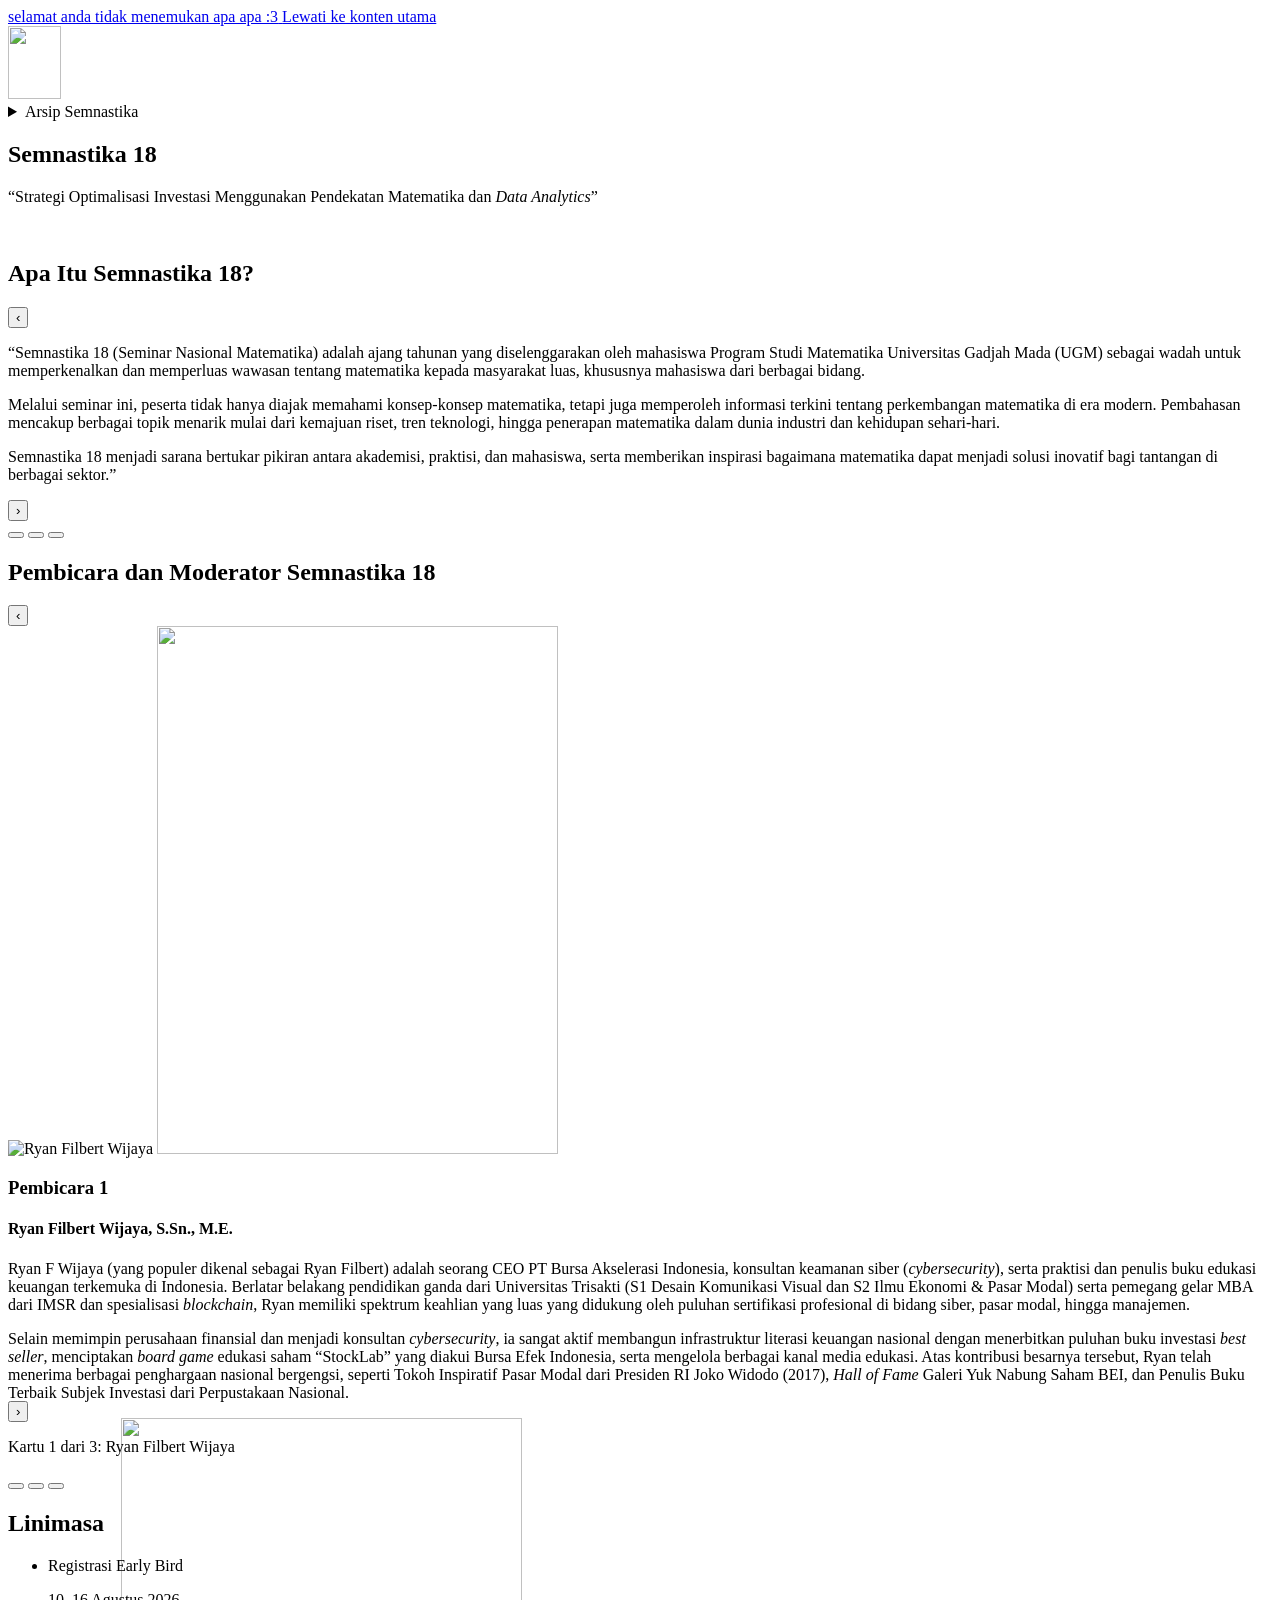
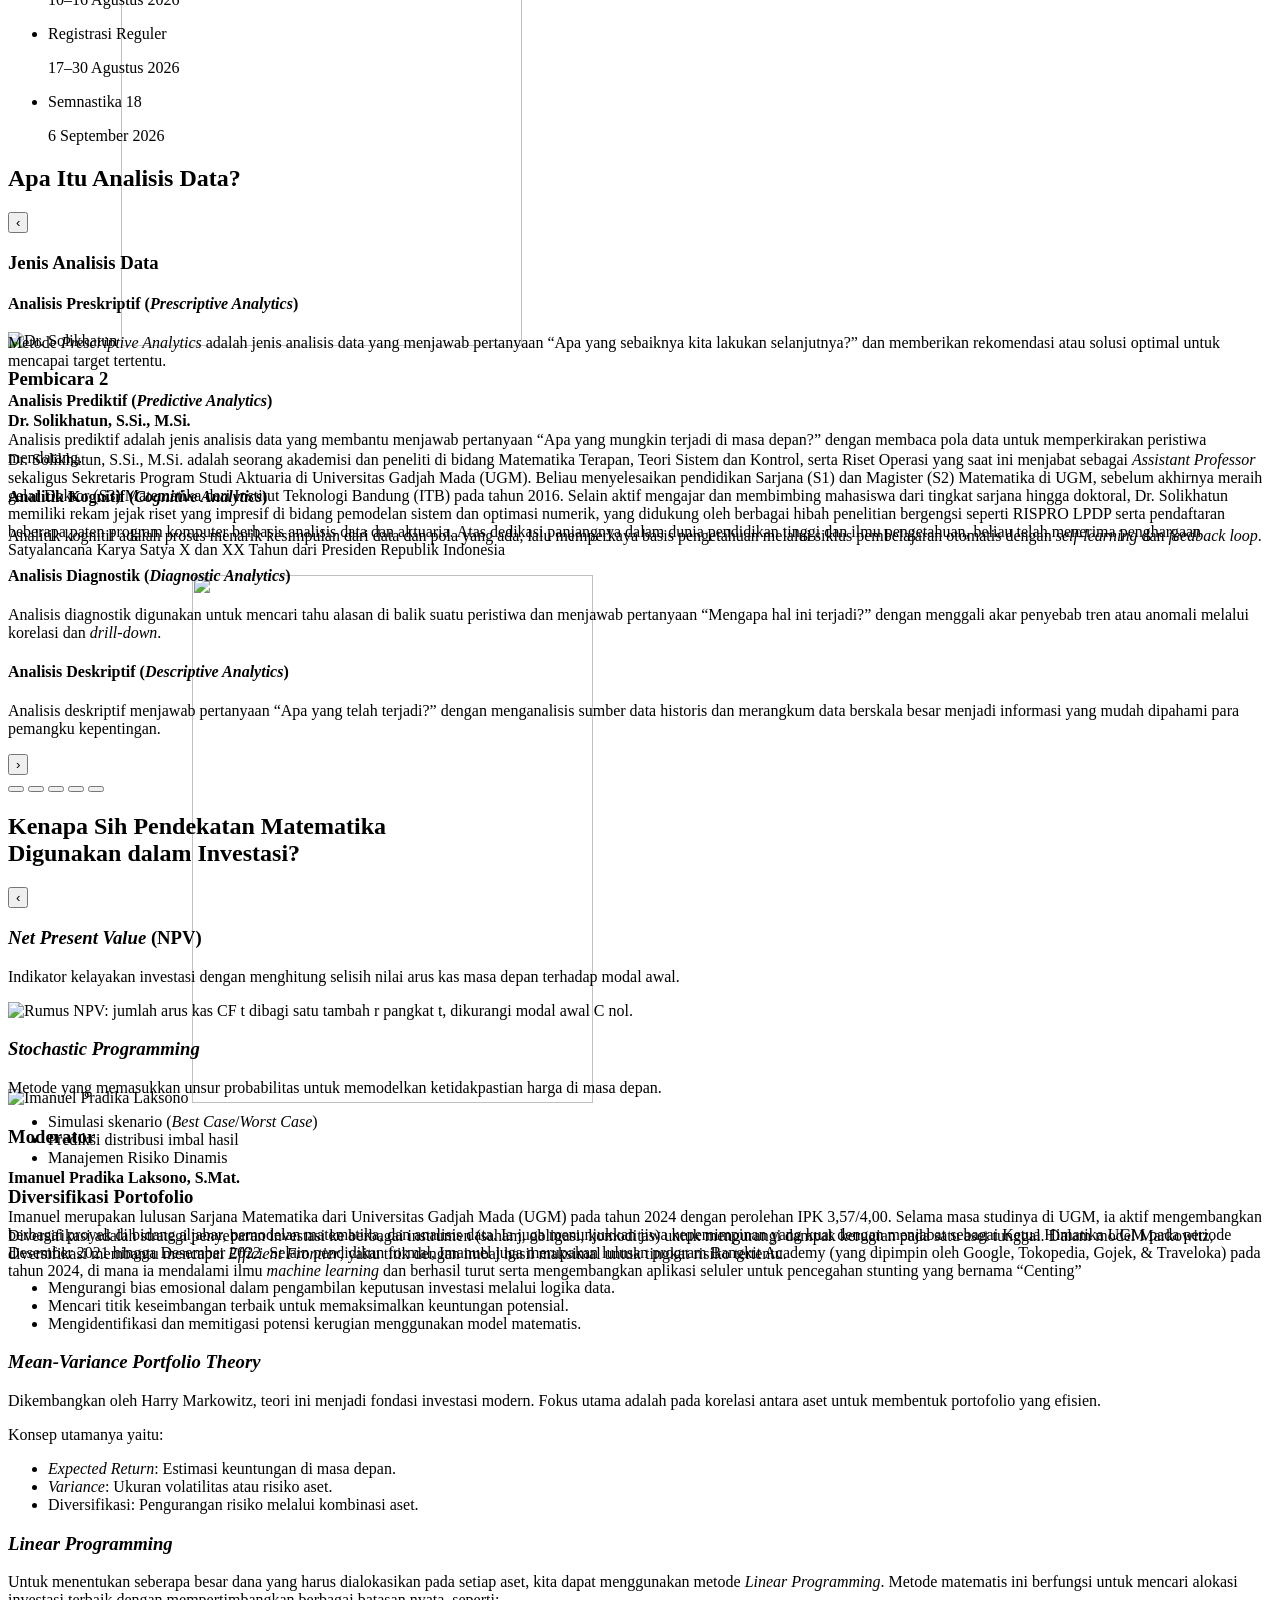
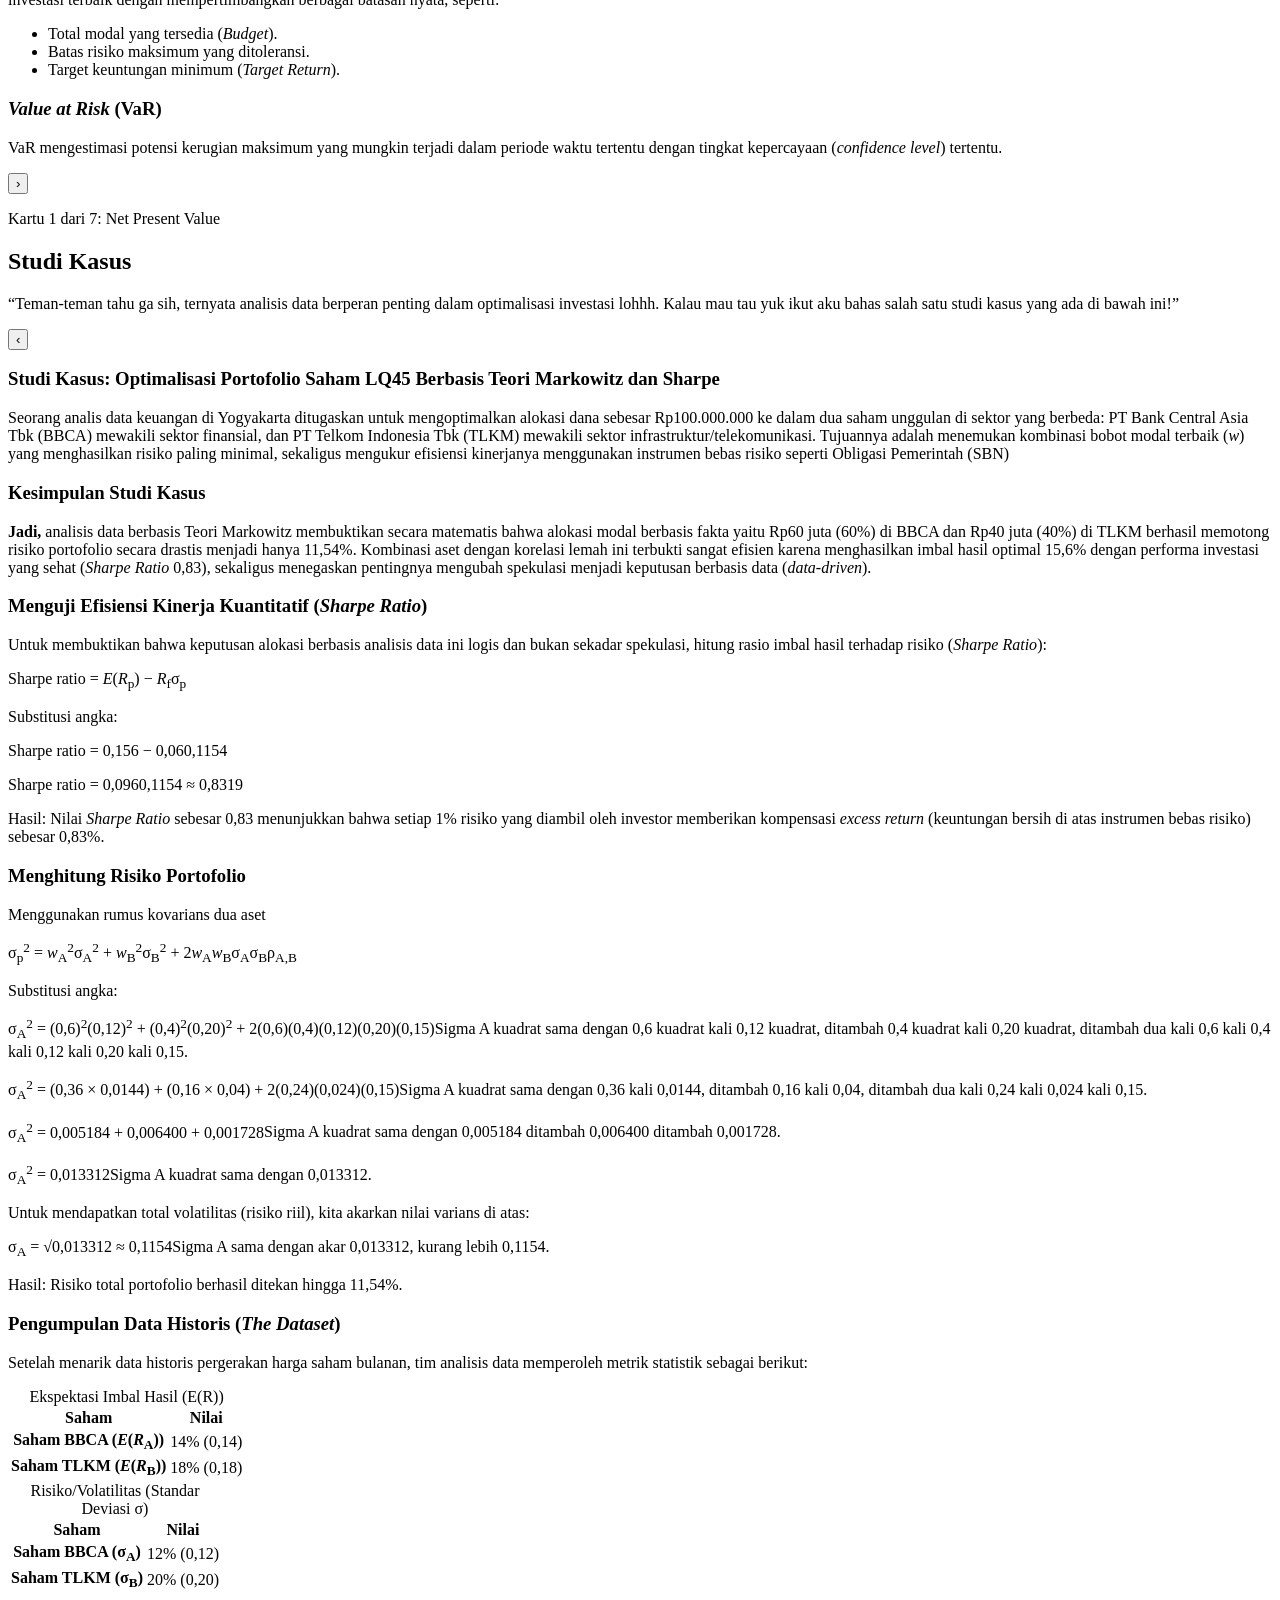
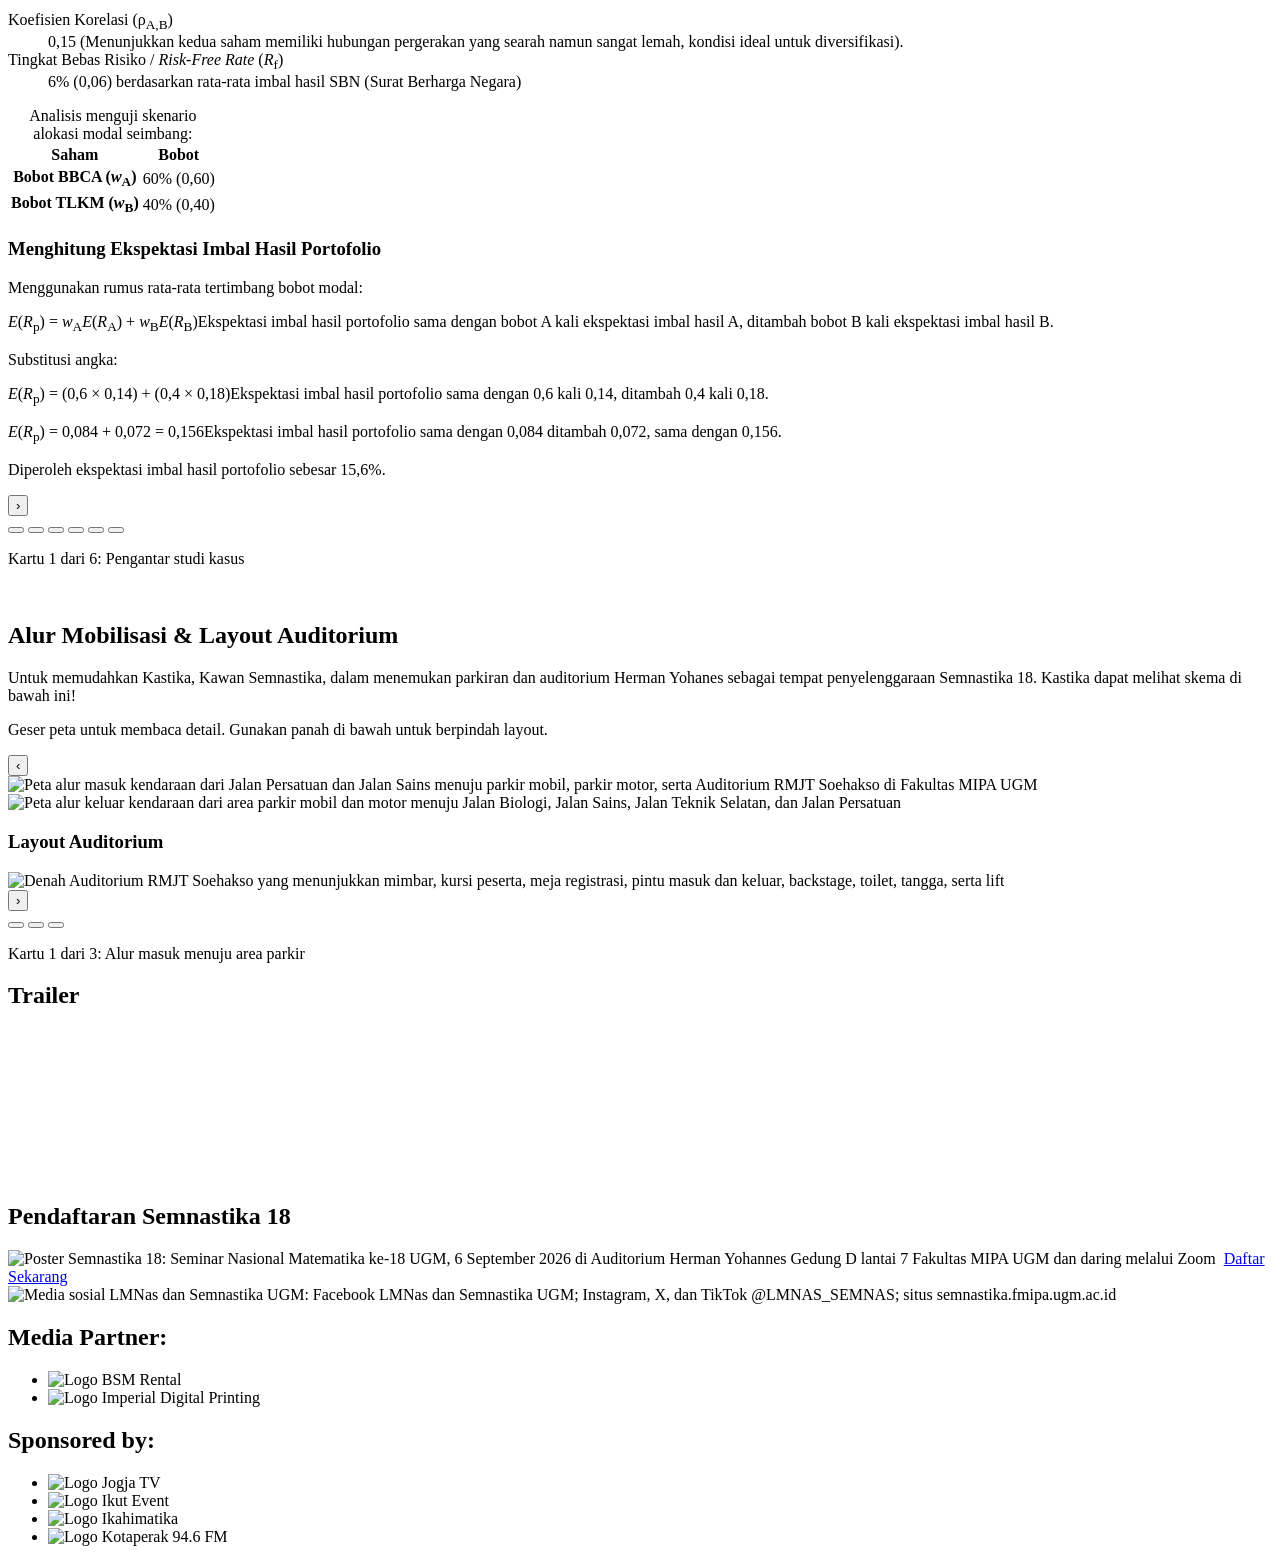
==== deployed/wordpress-embed.html @ 209a7268 "feat: add WordPress deployment bundle Add the scoped WordPress embed artifacts and update the speake" ====
<!doctype html>
<html lang="id">
<head>
  <meta charset="utf-8">
  <meta name="viewport" content="width=device-width, initial-scale=1">
  <meta name="description" content="Semnastika 18 UGM — Seminar Nasional Matematika tentang strategi optimalisasi investasi melalui pendekatan matematika dan analisis data.">
  <title>Semnastika 18 UGM</title>
  <link rel="icon" href="https://cdn.jsdelivr.net/gh/Zikzaklucu/Semnastika-18@main/assets/semnastika-mark.png" type="image/png">
  <link rel="preconnect" href="https://fonts.googleapis.com">
  <link rel="preconnect" href="https://fonts.gstatic.com" crossorigin>
  <link href="https://fonts.googleapis.com/css2?family=Montserrat:ital,wght@0,400;0,500;0,600;0,700;1,400;1,600&display=swap" rel="stylesheet">
</head>
<body>
  <div class="semnastika-embed">
    <a class="skip-link" href="#main-content">
      <span aria-hidden="true">selamat anda tidak menemukan apa apa :3</span>
      <span class="sr-only">Lewati ke konten utama</span>
    </a>

    <header class="site-header">
      <nav class="site-nav" aria-label="Navigasi utama">
        <a class="brand" href="#home" aria-label="Semnastika 18 — kembali ke beranda">
          <img src="https://cdn.jsdelivr.net/gh/Zikzaklucu/Semnastika-18@main/assets/semnastika-mark.png" alt="" width="53" height="73">
        </a>

        <details class="nav-archive">
          <summary>Arsip Semnastika</summary>
          <ul class="archive-dropdown">
            <li><a href="https://semnastika.fmipa.ugm.ac.id/semnastika-17/">Semnastika 17</a></li>
            <li><a href="https://semnastika.fmipa.ugm.ac.id/semnastika-16/">Semnastika 16</a></li>
            <li><a href="https://semnastika.fmipa.ugm.ac.id/semnastika-15/">Semnastika 15</a></li>
            <li><a href="https://semnastika.fmipa.ugm.ac.id/semnastika-14/">Semnastika 14</a></li>
            <li><a href="https://semnastika.fmipa.ugm.ac.id/semnastika-13/">Semnastika 13</a></li>
          </ul>
        </details>
      </nav>
    </header>

    <main id="main-content">
      <section class="hero" id="home" aria-labelledby="hero-title">
        <div class="hero__shade"></div>
        <div class="hero__content">
          <h1 id="hero-title">Semnastika 18</h1>
          <p>“Strategi Optimalisasi Investasi Menggunakan Pendekatan Matematika dan <em>Data Analytics</em>”</p>
        </div>
      </section>

      <section class="section section--about" id="about" aria-labelledby="about-title">
        <div class="section__inner">
          <div class="about-title-band">
            <img class="about-vine" src="https://cdn.jsdelivr.net/gh/Zikzaklucu/Semnastika-18@main/assets/section-vine-rule.svg" alt="" aria-hidden="true">
            <h2 class="display-title" id="about-title">Apa Itu Semnastika 18?</h2>
          </div>
          <div class="about-carousel" data-about-carousel>
            <button class="about-arrow about-arrow--prev" type="button" aria-label="Tentang Semnastika sebelumnya" aria-controls="about-copy" data-about-prev>‹</button>
            <div class="framed-copy framed-copy--wide" id="about-copy">
              <div class="about-copy-stack" aria-live="polite" aria-atomic="true">
                <p class="about-copy is-active" data-about-slide>“Semnastika 18 (Seminar Nasional Matematika) adalah ajang tahunan yang diselenggarakan oleh mahasiswa Program Studi Matematika Universitas Gadjah Mada (UGM) sebagai wadah untuk memperkenalkan dan memperluas wawasan tentang matematika kepada masyarakat luas, khususnya mahasiswa dari berbagai bidang.</p>
                <p class="about-copy" data-about-slide aria-hidden="true">Melalui seminar ini, peserta tidak hanya diajak memahami konsep-konsep matematika, tetapi juga memperoleh informasi terkini tentang perkembangan matematika di era modern. Pembahasan mencakup berbagai topik menarik mulai dari kemajuan riset, tren teknologi, hingga penerapan matematika dalam dunia industri dan kehidupan sehari-hari.</p>
                <p class="about-copy" data-about-slide aria-hidden="true">Semnastika 18 menjadi sarana bertukar pikiran antara akademisi, praktisi, dan mahasiswa, serta memberikan inspirasi bagaimana matematika dapat menjadi solusi inovatif bagi tantangan di berbagai sektor.”</p>
              </div>
            </div>
            <button class="about-arrow about-arrow--next" type="button" aria-label="Tentang Semnastika berikutnya" aria-controls="about-copy" data-about-next>›</button>
          </div>
          <div class="pager about-pager" role="group" aria-label="Pilih kartu Tentang Semnastika">
            <button class="is-active" type="button" aria-label="Ke kartu Tentang Semnastika ke-1" aria-controls="about-copy" aria-current="true" data-about-dot></button>
            <button type="button" aria-label="Ke kartu Tentang Semnastika ke-2" aria-controls="about-copy" data-about-dot></button>
            <button type="button" aria-label="Ke kartu Tentang Semnastika ke-3" aria-controls="about-copy" data-about-dot></button>
          </div>
        </div>
      </section>

      <section class="section section--speaker" id="speaker" aria-labelledby="speaker-title">
        <div class="section__inner">
          <h2 class="sr-only" id="speaker-title">Pembicara dan Moderator Semnastika 18</h2>
          <div class="speaker-carousel" role="region" aria-roledescription="carousel" aria-label="Pembicara dan moderator Semnastika 18" data-carousel data-carousel-single-active>
            <button class="speaker-carousel__button speaker-carousel__button--prev" type="button" aria-label="Lihat pembicara sebelumnya" aria-controls="speaker-track" data-prev>‹</button>
            <div class="speaker-carousel__viewport" tabindex="0" aria-label="Geser kartu pembicara" data-carousel-viewport>
              <div class="speaker-carousel__track" id="speaker-track" data-track>
                <article class="speaker-card" role="group" aria-roledescription="slide" aria-label="1 dari 3: Ryan Filbert Wijaya" data-figma-node="3499:5399">
                  <div class="portrait-frame">
                    <img class="portrait-photo" src="https://cdn.jsdelivr.net/gh/Zikzaklucu/Semnastika-18@main/assets/speaker-ryan.png" alt="Ryan Filbert Wijaya" width="277" height="388" draggable="false">
                    <img class="portrait-frame-art" src="https://cdn.jsdelivr.net/gh/Zikzaklucu/Semnastika-18@main/assets/speaker-frame-overlay.png" alt="" aria-hidden="true" width="401" height="528" draggable="false">
                  </div>
                  <div class="speaker-copy">
                    <h3 class="eyebrow">Pembicara 1</h3>
                    <h4 class="speaker-name">Ryan Filbert Wijaya, S.Sn., M.E.</h4>
                    <p>Ryan F Wijaya (yang populer dikenal sebagai Ryan Filbert) adalah seorang CEO PT Bursa Akselerasi Indonesia, konsultan keamanan siber (<em>cybersecurity</em>), serta praktisi dan penulis buku edukasi keuangan terkemuka di Indonesia. Berlatar belakang pendidikan ganda dari Universitas Trisakti (S1 Desain Komunikasi Visual dan S2 Ilmu Ekonomi &amp; Pasar Modal) serta pemegang gelar MBA dari IMSR dan spesialisasi <em>blockchain</em>, Ryan memiliki spektrum keahlian yang luas yang didukung oleh puluhan sertifikasi profesional di bidang siber, pasar modal, hingga manajemen.</p>
                    <p>Selain memimpin perusahaan finansial dan menjadi konsultan <em>cybersecurity</em>, ia sangat aktif membangun infrastruktur literasi keuangan nasional dengan menerbitkan puluhan buku investasi <em>best seller</em>, menciptakan <em>board game</em> edukasi saham “StockLab” yang diakui Bursa Efek Indonesia, serta mengelola berbagai kanal media edukasi. Atas kontribusi besarnya tersebut, Ryan telah menerima berbagai penghargaan nasional bergengsi, seperti Tokoh Inspiratif Pasar Modal dari Presiden RI Joko Widodo (2017), <em>Hall of Fame</em> Galeri Yuk Nabung Saham BEI, dan Penulis Buku Terbaik Subjek Investasi dari Perpustakaan Nasional.</p>
                  </div>
                </article>

                <article class="speaker-card" role="group" aria-roledescription="slide" aria-label="2 dari 3: Dr. Solikhatun" data-figma-node="3609:34">
                  <div class="portrait-frame">
                    <img class="portrait-photo" src="https://cdn.jsdelivr.net/gh/Zikzaklucu/Semnastika-18@main/assets/speaker-solikhatun-v1.png" alt="Dr. Solikhatun" width="1416" height="1688" draggable="false">
                    <img class="portrait-frame-art" src="https://cdn.jsdelivr.net/gh/Zikzaklucu/Semnastika-18@main/assets/speaker-frame-overlay.png" alt="" aria-hidden="true" width="401" height="528" draggable="false">
                  </div>
                  <div class="speaker-copy">
                    <h3 class="eyebrow">Pembicara 2</h3>
                    <h4 class="speaker-name">Dr. Solikhatun, S.Si., M.Si.</h4>
                    <p>Dr. Solikhatun, S.Si., M.Si. adalah seorang akademisi dan peneliti di bidang Matematika Terapan, Teori Sistem dan Kontrol, serta Riset Operasi yang saat ini menjabat sebagai <em>Assistant Professor</em> sekaligus Sekretaris Program Studi Aktuaria di Universitas Gadjah Mada (UGM). Beliau menyelesaikan pendidikan Sarjana (S1) dan Magister (S2) Matematika di UGM, sebelum akhirnya meraih gelar Doktor (S3) Matematika dari Institut Teknologi Bandung (ITB) pada tahun 2016. Selain aktif mengajar dan membimbing mahasiswa dari tingkat sarjana hingga doktoral, Dr. Solikhatun memiliki rekam jejak riset yang impresif di bidang pemodelan sistem dan optimasi numerik, yang didukung oleh berbagai hibah penelitian bergengsi seperti RISPRO LPDP serta pendaftaran beberapa paten program komputer berbasis analisis data dan aktuaria. Atas dedikasi panjangnya dalam dunia pendidikan tinggi dan ilmu pengetahuan, beliau telah menerima penghargaan Satyalancana Karya Satya X dan XX Tahun dari Presiden Republik Indonesia</p>
                  </div>
                </article>

                <article class="speaker-card" role="group" aria-roledescription="slide" aria-label="3 dari 3: Imanuel Pradika Laksono" data-figma-node="3609:743">
                  <div class="portrait-frame">
                    <img class="portrait-photo" src="https://cdn.jsdelivr.net/gh/Zikzaklucu/Semnastika-18@main/assets/speaker-imanuel-v1.png" alt="Imanuel Pradika Laksono" width="1540" height="1980" draggable="false">
                    <img class="portrait-frame-art" src="https://cdn.jsdelivr.net/gh/Zikzaklucu/Semnastika-18@main/assets/speaker-frame-overlay.png" alt="" aria-hidden="true" width="401" height="528" draggable="false">
                  </div>
                  <div class="speaker-copy">
                    <h3 class="eyebrow">Moderator</h3>
                    <h4 class="speaker-name">Imanuel Pradika Laksono, S.Mat.</h4>
                    <p>Imanuel merupakan lulusan Sarjana Matematika dari Universitas Gadjah Mada (UGM) pada tahun 2024 dengan perolehan IPK 3,57/4,00. Selama masa studinya di UGM, ia aktif mengembangkan berbagai proyek di bidang aljabar, pemodelan matematika, dan analisis data. Ia juga menunjukkan jiwa kepemimpinan yang kuat dengan menjabat sebagai Ketua Himatika UGM pada periode Desember 2021 hingga Desember 2022. Selain pendidikan formal, Imanuel juga merupakan lulusan program Bangkit Academy (yang dipimpin oleh Google, Tokopedia, Gojek, &amp; Traveloka) pada tahun 2024, di mana ia mendalami ilmu <em>machine learning</em> dan berhasil turut serta mengembangkan aplikasi seluler untuk pencegahan stunting yang bernama “Centing”</p>
                  </div>
                </article>
              </div>
            </div>
            <button class="speaker-carousel__button speaker-carousel__button--next" type="button" aria-label="Lihat pembicara berikutnya" aria-controls="speaker-track" data-next>›</button>
            <p class="sr-only" aria-live="polite" aria-atomic="true" data-carousel-status>Kartu 1 dari 3: Ryan Filbert Wijaya</p>
            <div class="speaker-carousel__pager" role="group" aria-label="Pilih pembicara">
              <button class="is-active" type="button" aria-label="Ke kartu pembicara 1: Ryan Filbert Wijaya" aria-controls="speaker-track" aria-current="true" data-carousel-dot></button>
              <button type="button" aria-label="Ke kartu pembicara 2: Dr. Solikhatun" aria-controls="speaker-track" data-carousel-dot></button>
              <button type="button" aria-label="Ke kartu moderator: Imanuel Pradika Laksono" aria-controls="speaker-track" data-carousel-dot></button>
            </div>
          </div>
        </div>
      </section>

      <section class="section linimasa" id="linimasa" aria-labelledby="linimasa-title">
        <h2 class="display-title linimasa-title" id="linimasa-title">Linimasa</h2>
        <ul class="linimasa-track">
          <li class="linimasa-item">
            <div class="linimasa-card">
              <p class="linimasa-label">Registrasi Early Bird</p>
              <p class="linimasa-date">10–16 Agustus 2026</p>
            </div>
            <span class="linimasa-dot" aria-hidden="true"></span>
          </li>
          <li class="linimasa-item">
            <div class="linimasa-card">
              <p class="linimasa-label">Registrasi Reguler</p>
              <p class="linimasa-date">17–30 Agustus 2026</p>
            </div>
            <span class="linimasa-dot" aria-hidden="true"></span>
          </li>
          <li class="linimasa-item">
            <div class="linimasa-card">
              <p class="linimasa-label">Semnastika 18</p>
              <p class="linimasa-date">6 September 2026</p>
            </div>
            <span class="linimasa-dot" aria-hidden="true"></span>
          </li>
        </ul>
      </section>

      <section class="section section--analysis" id="analysis" aria-labelledby="analysis-title">
        <div class="section__inner">
          <h2 class="display-title" id="analysis-title">Apa Itu Analisis Data?</h2>
          <div class="analysis-carousel" data-analisis-carousel>
            <button class="analysis-arrow analysis-arrow--prev" type="button" aria-label="Jenis analisis data sebelumnya" aria-controls="analysis-copy" data-analisis-prev>‹</button>
            <div class="analysis-state-frame">
              <h3 class="analysis-kind-title">Jenis Analisis Data</h3>
              <article class="framed-copy analysis-card" id="analysis-copy">
                <div class="analysis-copy-stack" aria-live="polite" aria-atomic="true">
                  <article class="analysis-copy is-active" style="--analysis-offset: 17px" data-analisis-slide data-figma-node="3499:5402">
                    <h4>Analisis Preskriptif (<em>Prescriptive Analytics</em>)</h4>
                    <p>Metode <em>Prescriptive Analytics</em> adalah jenis analisis data yang menjawab pertanyaan “Apa yang sebaiknya kita lakukan selanjutnya?” dan memberikan rekomendasi atau solusi optimal untuk mencapai target tertentu.</p>
                  </article>
                  <article class="analysis-copy" style="--analysis-offset: 24px" data-analisis-slide data-figma-node="3499:5403" aria-hidden="true">
                    <h4>Analisis Prediktif (<em>Predictive Analytics</em>)</h4>
                    <p>Analisis prediktif adalah jenis analisis data yang membantu menjawab pertanyaan “Apa yang mungkin terjadi di masa depan?” dengan membaca pola data untuk memperkirakan peristiwa mendatang.</p>
                  </article>
                  <article class="analysis-copy" style="--analysis-offset: 20px" data-analisis-slide data-figma-node="3499:5404" aria-hidden="true">
                    <h4>Analitik Kognitif (<em>Cognitive Analytics</em>)</h4>
                    <p>Analitik kognitif adalah proses menarik kesimpulan dari data dan pola yang ada, lalu memperkaya basis pengetahuan melalui siklus pembelajaran otomatis dengan <em>self-learning</em> dan <em>feedback loop</em>.</p>
                  </article>
                  <article class="analysis-copy" style="--analysis-offset: 20px" data-analisis-slide data-figma-node="3499:5405" aria-hidden="true">
                    <h4>Analisis Diagnostik (<em>Diagnostic Analytics</em>)</h4>
                    <p>Analisis diagnostik digunakan untuk mencari tahu alasan di balik suatu peristiwa dan menjawab pertanyaan “Mengapa hal ini terjadi?” dengan menggali akar penyebab tren atau anomali melalui korelasi dan <em>drill-down</em>.</p>
                  </article>
                  <article class="analysis-copy" style="--analysis-offset: 20px" data-analisis-slide data-figma-node="3499:5406" aria-hidden="true">
                    <h4>Analisis Deskriptif (<em>Descriptive Analytics</em>)</h4>
                    <p>Analisis deskriptif menjawab pertanyaan “Apa yang telah terjadi?” dengan menganalisis sumber data historis dan merangkum data berskala besar menjadi informasi yang mudah dipahami para pemangku kepentingan.</p>
                  </article>
                </div>
              </article>
            </div>
            <button class="analysis-arrow analysis-arrow--next" type="button" aria-label="Jenis analisis data berikutnya" aria-controls="analysis-copy" data-analisis-next>›</button>
          </div>
          <div class="pager analysis-pager" role="group" aria-label="Pilih kartu Analisis Data">
            <button class="is-active" type="button" aria-label="Ke kartu Analisis Data ke-1" aria-controls="analysis-copy" aria-current="true" data-analisis-dot></button>
            <button type="button" aria-label="Ke kartu Analisis Data ke-2" aria-controls="analysis-copy" data-analisis-dot></button>
            <button type="button" aria-label="Ke kartu Analisis Data ke-3" aria-controls="analysis-copy" data-analisis-dot></button>
            <button type="button" aria-label="Ke kartu Analisis Data ke-4" aria-controls="analysis-copy" data-analisis-dot></button>
            <button type="button" aria-label="Ke kartu Analisis Data ke-5" aria-controls="analysis-copy" data-analisis-dot></button>
          </div>
        </div>
      </section>

      <section class="section section--approach" id="approach" aria-labelledby="approach-title">
        <div class="section__inner approach-inner">
          <h2 class="display-title display-title--two-line" id="approach-title">Kenapa Sih Pendekatan Matematika<br> Digunakan dalam Investasi?</h2>

          <div class="card-track-wrap" role="region" aria-roledescription="carousel" aria-label="Pendekatan matematika dalam investasi" data-carousel>
            <button class="carousel-button carousel-button--prev" type="button" aria-label="Lihat konsep sebelumnya" aria-controls="approach-track" data-prev>‹</button>
            <div class="card-viewport" tabindex="0" aria-label="Geser kartu pendekatan matematika" data-carousel-viewport>
              <div class="card-track" id="approach-track" data-track>
              <article class="concept-card concept-card--formula" style="--concept-inset-x: 35px; --concept-inset-y: 22px; --concept-line-height: 1.27" role="group" aria-roledescription="slide" aria-label="1 dari 7: Net Present Value" tabindex="0" data-figma-node="3398:21395">
                <h3><em>Net Present Value</em> (NPV)</h3>
                <p>Indikator kelayakan investasi dengan menghitung selisih nilai arus kas masa depan terhadap modal awal.</p>
                <img class="concept-formula" src="https://cdn.jsdelivr.net/gh/Zikzaklucu/Semnastika-18@main/assets/npv-formula.png" alt="Rumus NPV: jumlah arus kas CF t dibagi satu tambah r pangkat t, dikurangi modal awal C nol." width="955" height="352" draggable="false">
              </article>
              <article class="concept-card" style="--concept-inset-x: 35px; --concept-inset-y: 22px; --concept-line-height: 1.27" role="group" aria-roledescription="slide" aria-label="2 dari 7: Stochastic Programming" tabindex="0" data-figma-node="3398:21396">
                <h3><em>Stochastic Programming</em></h3>
                <p>Metode yang memasukkan unsur probabilitas untuk memodelkan ketidakpastian harga di masa depan.</p>
                <ul>
                  <li>Simulasi skenario (<em>Best Case</em>/<em>Worst Case</em>)</li>
                  <li>Prediksi distribusi imbal hasil</li>
                  <li>Manajemen Risiko Dinamis</li>
                </ul>
              </article>
              <article class="concept-card" style="--concept-inset-x: 35px; --concept-inset-y: 38px; --concept-line-height: 1.27" role="group" aria-roledescription="slide" aria-label="3 dari 7: Diversifikasi Portofolio" tabindex="0" data-figma-node="3398:21405">
                <h3>Diversifikasi Portofolio</h3>
                <p>Diversifikasi adalah strategi penyebaran investasi ke berbagai instrumen (saham, obligasi, komoditas) untuk mengurangi dampak kerugian pada satu aset tunggal. Dalam model Markowitz, diversifikasi membantu mencapai <em>Efficient Frontier</em>, yaitu titik dengan imbal hasil maksimal untuk tingkat risiko tertentu.</p>
              </article>
              <article class="concept-card concept-card--list-only" style="--concept-inset-x: 46px; --concept-inset-y: 52px; --concept-line-height: normal" role="group" aria-roledescription="slide" aria-label="4 dari 7: Manfaat Pendekatan Matematika" tabindex="0" data-figma-node="3398:21400">
                <ul>
                  <li>Mengurangi bias emosional dalam pengambilan keputusan investasi melalui logika data.</li>
                  <li>Mencari titik keseimbangan terbaik untuk memaksimalkan keuntungan potensial.</li>
                  <li>Mengidentifikasi dan memitigasi potensi kerugian menggunakan model matematis.</li>
                </ul>
              </article>
              <article class="concept-card" style="--concept-inset-x: 34px; --concept-inset-y: 34px; --concept-line-height: normal" role="group" aria-roledescription="slide" aria-label="5 dari 7: Mean-Variance Portfolio Theory" tabindex="0" data-figma-node="3398:21401">
                <h3><em>Mean-Variance Portfolio Theory</em></h3>
                <p>Dikembangkan oleh Harry Markowitz, teori ini menjadi fondasi investasi modern. Fokus utama adalah pada korelasi antara aset untuk membentuk portofolio yang efisien.</p>
                <p>Konsep utamanya yaitu:</p>
                <ul>
                  <li><em>Expected Return</em>: Estimasi keuntungan di masa depan.</li>
                  <li><em>Variance</em>: Ukuran volatilitas atau risiko aset.</li>
                  <li>Diversifikasi: Pengurangan risiko melalui kombinasi aset.</li>
                </ul>
              </article>
              <article class="concept-card" style="--concept-inset-x: 35px; --concept-inset-y: 38px; --concept-line-height: 1.27" role="group" aria-roledescription="slide" aria-label="6 dari 7: Linear Programming" tabindex="0" data-figma-node="3398:21397">
                <h3><em>Linear Programming</em></h3>
                <p>Untuk menentukan seberapa besar dana yang harus dialokasikan pada setiap aset, kita dapat menggunakan metode <em>Linear Programming</em>. Metode matematis ini berfungsi untuk mencari alokasi investasi terbaik dengan mempertimbangkan berbagai batasan nyata, seperti:</p>
                <ul>
                  <li>Total modal yang tersedia (<em>Budget</em>).</li>
                  <li>Batas risiko maksimum yang ditoleransi.</li>
                  <li>Target keuntungan minimum (<em>Target Return</em>).</li>
                </ul>
              </article>
              <article class="concept-card" style="--concept-inset-x: 34px; --concept-inset-y: 40px; --concept-line-height: 1.27" role="group" aria-roledescription="slide" aria-label="7 dari 7: Value at Risk" tabindex="0" data-figma-node="3398:21409">
                <h3><em>Value at Risk</em> (VaR)</h3>
                <p>VaR mengestimasi potensi kerugian maksimum yang mungkin terjadi dalam periode waktu tertentu dengan tingkat kepercayaan (<em>confidence level</em>) tertentu.</p>
              </article>
              </div>
            </div>
            <button class="carousel-button carousel-button--next" type="button" aria-label="Lihat konsep berikutnya" aria-controls="approach-track" data-next>›</button>
            <p class="sr-only" aria-live="polite" aria-atomic="true" data-carousel-status>Kartu 1 dari 7: Net Present Value (NPV)</p>
          </div>
        </div>
      </section>

      <section class="section section--case" id="case-study" aria-labelledby="case-title">
        <div class="section__inner">
          <h2 class="display-title display-title--massive" id="case-title">Studi Kasus</h2>
          <p class="section-lead">“Teman-teman tahu ga sih, ternyata analisis data berperan penting dalam optimalisasi investasi lohhh. Kalau mau tau yuk ikut aku bahas salah satu studi kasus yang ada di bawah ini!”</p>

          <div class="case-carousel" role="region" aria-roledescription="carousel" aria-label="Studi kasus optimalisasi portofolio" data-carousel data-carousel-mode="focus-stack" data-carousel-loop>
            <div class="case-carousel__stage">
              <button class="case-carousel__button case-carousel__button--prev" type="button" aria-label="Lihat studi kasus sebelumnya" aria-controls="case-carousel-track" data-prev>‹</button>
              <div class="case-carousel__viewport" data-carousel-viewport>
                <div class="case-carousel__track" id="case-carousel-track" data-track>
                  <article class="case-card case-card--intro" role="group" aria-roledescription="slide" aria-label="1 dari 6: Pengantar studi kasus" data-figma-node="3410:755" aria-labelledby="case-intro-title">
                <h3 id="case-intro-title"><strong>Studi Kasus:</strong> Optimalisasi Portofolio Saham LQ45 Berbasis Teori Markowitz dan Sharpe</h3>
                <p>Seorang analis data keuangan di Yogyakarta ditugaskan untuk mengoptimalkan alokasi dana sebesar Rp100.000.000 ke dalam dua saham unggulan di sektor yang berbeda: PT Bank Central Asia Tbk (BBCA) mewakili sektor finansial, dan PT Telkom Indonesia Tbk (TLKM) mewakili sektor infrastruktur/telekomunikasi. Tujuannya adalah menemukan kombinasi bobot modal terbaik (<var>w</var>) yang menghasilkan risiko paling minimal, sekaligus mengukur efisiensi kinerjanya menggunakan instrumen bebas risiko seperti Obligasi Pemerintah (SBN)</p>
              </article>

                  <article class="case-card case-card--conclusion" role="group" aria-roledescription="slide" aria-label="2 dari 6: Kesimpulan studi kasus" data-figma-node="3431:1141" aria-labelledby="case-conclusion-title">
                <h3 class="sr-only" id="case-conclusion-title">Kesimpulan Studi Kasus</h3>
                <p><strong>Jadi,</strong> analisis data berbasis Teori Markowitz membuktikan secara matematis bahwa alokasi modal berbasis fakta yaitu Rp60 juta (60%) di BBCA dan Rp40 juta (40%) di TLKM berhasil memotong risiko portofolio secara drastis menjadi hanya 11,54%. Kombinasi aset dengan korelasi lemah ini terbukti sangat efisien karena menghasilkan imbal hasil optimal 15,6% dengan performa investasi yang sehat (<em>Sharpe Ratio</em> 0,83), sekaligus menegaskan pentingnya mengubah spekulasi menjadi keputusan berbasis data (<em>data-driven</em>).</p>
              </article>

                  <article class="case-card case-card--calculation" role="group" aria-roledescription="slide" aria-label="3 dari 6: Perhitungan Sharpe Ratio" data-figma-node="3424:595" aria-labelledby="case-sharpe-title">
                <h3 id="case-sharpe-title">Menguji Efisiensi Kinerja Kuantitatif (<em>Sharpe Ratio</em>)</h3>
                <p>Untuk membuktikan bahwa keputusan alokasi berbasis analisis data ini logis dan bukan sekadar spekulasi, hitung rasio imbal hasil terhadap risiko (<em>Sharpe Ratio</em>):</p>
                <div class="case-equation-scroll" tabindex="0" role="region" aria-label="Rumus Sharpe Ratio">
                  <p class="case-equation" aria-label="Sharpe ratio sama dengan ekspektasi imbal hasil portofolio dikurangi tingkat bebas risiko, dibagi volatilitas portofolio">
                    <span aria-hidden="true">Sharpe ratio = <span class="case-fraction"><span><var>E</var>(<var>R</var><sub>p</sub>) − <var>R</var><sub>f</sub></span><span>σ<sub>p</sub></span></span></span>
                  </p>
                </div>
                <p>Substitusi angka:</p>
                <div class="case-equation-scroll" tabindex="0" role="region" aria-label="Substitusi dan hasil Sharpe Ratio">
                  <p class="case-equation" aria-label="Sharpe ratio sama dengan 0,156 dikurangi 0,06, dibagi 0,1154">
                    <span aria-hidden="true">Sharpe ratio = <span class="case-fraction"><span>0,156 − 0,06</span><span>0,1154</span></span></span>
                  </p>
                  <p class="case-equation" aria-label="Sharpe ratio sama dengan 0,096 dibagi 0,1154, kurang lebih 0,8319">
                    <span aria-hidden="true">Sharpe ratio = <span class="case-fraction"><span>0,096</span><span>0,1154</span></span> ≈ 0,8319</span>
                  </p>
                </div>
                <p>Hasil: Nilai <em>Sharpe Ratio</em> sebesar 0,83 menunjukkan bahwa setiap 1% risiko yang diambil oleh investor memberikan kompensasi <em>excess return</em> (keuntungan bersih di atas instrumen bebas risiko) sebesar 0,83%.</p>
              </article>

                  <article class="case-card case-card--calculation case-card--risk" role="group" aria-roledescription="slide" aria-label="4 dari 6: Perhitungan risiko portofolio" data-figma-node="3424:34" aria-labelledby="case-risk-title">
                <h3 id="case-risk-title">Menghitung Risiko Portofolio</h3>
                <p>Menggunakan rumus kovarians dua aset</p>
                <div class="case-equation-scroll" tabindex="0" role="region" aria-label="Rumus varians portofolio dua aset">
                  <p class="case-equation case-equation--wide" aria-label="Sigma p kuadrat sama dengan w A kuadrat sigma A kuadrat ditambah w B kuadrat sigma B kuadrat ditambah dua w A w B sigma A sigma B rho A koma B">
                    <span aria-hidden="true">σ<sub>p</sub><sup>2</sup> = <var>w</var><sub>A</sub><sup>2</sup>σ<sub>A</sub><sup>2</sup> + <var>w</var><sub>B</sub><sup>2</sup>σ<sub>B</sub><sup>2</sup> + 2<var>w</var><sub>A</sub><var>w</var><sub>B</sub>σ<sub>A</sub>σ<sub>B</sub>ρ<sub>A,B</sub></span>
                  </p>
                </div>
                <p>Substitusi angka:</p>
                <div class="case-equation-scroll" tabindex="0" role="region" aria-label="Substitusi perhitungan varians portofolio">
                  <p class="case-equation case-equation--wide"><span aria-hidden="true">σ<sub>A</sub><sup>2</sup> = (0,6)<sup>2</sup>(0,12)<sup>2</sup> + (0,4)<sup>2</sup>(0,20)<sup>2</sup> + 2(0,6)(0,4)(0,12)(0,20)(0,15)</span><span class="sr-only">Sigma A kuadrat sama dengan 0,6 kuadrat kali 0,12 kuadrat, ditambah 0,4 kuadrat kali 0,20 kuadrat, ditambah dua kali 0,6 kali 0,4 kali 0,12 kali 0,20 kali 0,15.</span></p>
                  <p class="case-equation case-equation--wide"><span aria-hidden="true">σ<sub>A</sub><sup>2</sup> = (0,36 × 0,0144) + (0,16 × 0,04) + 2(0,24)(0,024)(0,15)</span><span class="sr-only">Sigma A kuadrat sama dengan 0,36 kali 0,0144, ditambah 0,16 kali 0,04, ditambah dua kali 0,24 kali 0,024 kali 0,15.</span></p>
                  <p class="case-equation"><span aria-hidden="true">σ<sub>A</sub><sup>2</sup> = 0,005184 + 0,006400 + 0,001728</span><span class="sr-only">Sigma A kuadrat sama dengan 0,005184 ditambah 0,006400 ditambah 0,001728.</span></p>
                  <p class="case-equation"><span aria-hidden="true">σ<sub>A</sub><sup>2</sup> = 0,013312</span><span class="sr-only">Sigma A kuadrat sama dengan 0,013312.</span></p>
                </div>
                <p>Untuk mendapatkan total volatilitas (risiko riil), kita akarkan nilai varians di atas:</p>
                <div class="case-equation-scroll" tabindex="0" role="region" aria-label="Hasil volatilitas portofolio">
                  <p class="case-equation"><span aria-hidden="true">σ<sub>A</sub> = √<span class="case-radicand">0,013312</span> ≈ 0,1154</span><span class="sr-only">Sigma A sama dengan akar 0,013312, kurang lebih 0,1154.</span></p>
                </div>
                <p>Hasil: Risiko total portofolio berhasil ditekan hingga 11,54%.</p>
              </article>

                  <article class="case-card case-card--dataset" role="group" aria-roledescription="slide" aria-label="5 dari 6: Pengumpulan data historis" data-figma-node="3414:1444" aria-labelledby="case-dataset-title">
                <h3 id="case-dataset-title">Pengumpulan Data Historis (<em>The Dataset</em>)</h3>
                <p>Setelah menarik data historis pergerakan harga saham bulanan, tim analisis data memperoleh metrik statistik sebagai berikut:</p>

                <table class="case-data-table">
                  <caption>Ekspektasi Imbal Hasil (E(R))</caption>
                  <thead class="sr-only"><tr><th scope="col">Saham</th><th scope="col">Nilai</th></tr></thead>
                  <tbody>
                    <tr><th scope="row">Saham BBCA (<var>E</var>(<var>R</var><sub>A</sub>))</th><td>14% (0,14)</td></tr>
                    <tr><th scope="row">Saham TLKM (<var>E</var>(<var>R</var><sub>B</sub>))</th><td>18% (0,18)</td></tr>
                  </tbody>
                </table>

                <table class="case-data-table">
                  <caption>Risiko/Volatilitas (Standar Deviasi σ)</caption>
                  <thead class="sr-only"><tr><th scope="col">Saham</th><th scope="col">Nilai</th></tr></thead>
                  <tbody>
                    <tr><th scope="row">Saham BBCA (σ<sub>A</sub>)</th><td>12% (0,12)</td></tr>
                    <tr><th scope="row">Saham TLKM (σ<sub>B</sub>)</th><td>20% (0,20)</td></tr>
                  </tbody>
                </table>

                <dl class="case-metrics">
                  <div>
                    <dt>Koefisien Korelasi (ρ<sub>A,B</sub>)</dt>
                    <dd>0,15 (Menunjukkan kedua saham memiliki hubungan pergerakan yang searah namun sangat lemah, kondisi ideal untuk diversifikasi).</dd>
                  </div>
                  <div>
                    <dt>Tingkat Bebas Risiko / <em>Risk-Free Rate</em> (<var>R</var><sub>f</sub>)</dt>
                    <dd>6% (0,06) berdasarkan rata-rata imbal hasil SBN (Surat Berharga Negara)</dd>
                  </div>
                </dl>

                <table class="case-data-table case-data-table--allocation">
                  <caption>Analisis menguji skenario alokasi modal seimbang:</caption>
                  <thead class="sr-only"><tr><th scope="col">Saham</th><th scope="col">Bobot</th></tr></thead>
                  <tbody>
                    <tr><th scope="row">Bobot BBCA (<var>w</var><sub>A</sub>)</th><td>60% (0,60)</td></tr>
                    <tr><th scope="row">Bobot TLKM (<var>w</var><sub>B</sub>)</th><td>40% (0,40)</td></tr>
                  </tbody>
                </table>
              </article>

                  <article class="case-card case-card--calculation case-card--return" role="group" aria-roledescription="slide" aria-label="6 dari 6: Perhitungan imbal hasil portofolio" data-figma-node="3414:1445" aria-labelledby="case-return-title">
                <h3 id="case-return-title">Menghitung Ekspektasi Imbal Hasil Portofolio</h3>
                <p>Menggunakan rumus rata-rata tertimbang bobot modal:</p>
                <div class="case-equation-scroll" tabindex="0" role="region" aria-label="Rumus ekspektasi imbal hasil portofolio">
                  <p class="case-equation case-equation--wide"><span aria-hidden="true"><var>E</var>(<var>R</var><sub>p</sub>) = <var>w</var><sub>A</sub><var>E</var>(<var>R</var><sub>A</sub>) + <var>w</var><sub>B</sub><var>E</var>(<var>R</var><sub>B</sub>)</span><span class="sr-only">Ekspektasi imbal hasil portofolio sama dengan bobot A kali ekspektasi imbal hasil A, ditambah bobot B kali ekspektasi imbal hasil B.</span></p>
                </div>
                <p>Substitusi angka:</p>
                <div class="case-equation-scroll" tabindex="0" role="region" aria-label="Substitusi ekspektasi imbal hasil portofolio">
                  <p class="case-equation"><span aria-hidden="true"><var>E</var>(<var>R</var><sub>p</sub>) = (0,6 × 0,14) + (0,4 × 0,18)</span><span class="sr-only">Ekspektasi imbal hasil portofolio sama dengan 0,6 kali 0,14, ditambah 0,4 kali 0,18.</span></p>
                  <p class="case-equation"><span aria-hidden="true"><var>E</var>(<var>R</var><sub>p</sub>) = 0,084 + 0,072 = 0,156</span><span class="sr-only">Ekspektasi imbal hasil portofolio sama dengan 0,084 ditambah 0,072, sama dengan 0,156.</span></p>
                </div>
                <p>Diperoleh ekspektasi imbal hasil portofolio sebesar 15,6%.</p>
                  </article>
                </div>
              </div>
              <button class="case-carousel__button case-carousel__button--next" type="button" aria-label="Lihat studi kasus berikutnya" aria-controls="case-carousel-track" data-next>›</button>
            </div>
            <div class="case-carousel__pager" role="group" aria-label="Pilih kartu Studi Kasus">
              <button class="is-active" type="button" aria-label="Ke kartu Studi Kasus ke-1" aria-controls="case-carousel-track" aria-current="true" data-carousel-dot></button>
              <button type="button" aria-label="Ke kartu Studi Kasus ke-2" aria-controls="case-carousel-track" data-carousel-dot></button>
              <button type="button" aria-label="Ke kartu Studi Kasus ke-3" aria-controls="case-carousel-track" data-carousel-dot></button>
              <button type="button" aria-label="Ke kartu Studi Kasus ke-4" aria-controls="case-carousel-track" data-carousel-dot></button>
              <button type="button" aria-label="Ke kartu Studi Kasus ke-5" aria-controls="case-carousel-track" data-carousel-dot></button>
              <button type="button" aria-label="Ke kartu Studi Kasus ke-6" aria-controls="case-carousel-track" data-carousel-dot></button>
            </div>
            <p class="sr-only" aria-live="polite" aria-atomic="true" data-carousel-status>Kartu 1 dari 6: Pengantar studi kasus</p>
          </div>
        </div>
      </section>

      <section class="section section--venue" id="venue" aria-labelledby="venue-title">
        <img class="section-leaf-rule" src="https://cdn.jsdelivr.net/gh/Zikzaklucu/Semnastika-18@main/assets/section-leaf-rule.svg" alt="" aria-hidden="true">
        <div class="section__inner">
          <h2 class="display-title" id="venue-title">Alur Mobilisasi &amp; Layout Auditorium</h2>
          <p class="section-lead">Untuk memudahkan Kastika, Kawan Semnastika, dalam menemukan parkiran dan auditorium Herman Yohanes sebagai tempat penyelenggaraan Semnastika 18. Kastika dapat melihat skema di bawah ini!</p>

          <div class="venue-carousel" role="region" aria-roledescription="carousel" aria-label="Peta parkir dan denah auditorium Semnastika 18" data-carousel data-carousel-mode="focus-stack" data-carousel-map-pan-priority data-carousel-swipe-distance="96" data-carousel-swipe-duration="360" data-carousel-swipe-axis-bias="1.7">
            <p class="venue-carousel__pan-hint">Geser peta untuk membaca detail. Gunakan panah di bawah untuk berpindah layout.</p>
            <div class="venue-carousel__stage">
              <button class="venue-carousel__button venue-carousel__button--prev" type="button" aria-label="Tampilkan peta sebelumnya" aria-controls="venue-carousel-track" data-prev>
                <span aria-hidden="true">‹</span>
              </button>

              <div class="venue-carousel__viewport" data-carousel-viewport>
                <div class="venue-carousel__track" id="venue-carousel-track" data-track>
                  <article class="venue-slide venue-slide--entry" role="group" aria-roledescription="slide" aria-label="1 dari 3: Alur masuk menuju area parkir" data-carousel-state="active">
                    <div class="venue-slide__pan" tabindex="0" aria-label="Peta alur masuk. Geser peta secara horizontal dan vertikal pada layar kecil untuk membaca detail.">
                      <div class="venue-slide__canvas">
                        <img src="https://cdn.jsdelivr.net/gh/Zikzaklucu/Semnastika-18@main/assets/venue-parking-entry.png" alt="Peta alur masuk kendaraan dari Jalan Persatuan dan Jalan Sains menuju parkir mobil, parkir motor, serta Auditorium RMJT Soehakso di Fakultas MIPA UGM" draggable="false">
                      </div>
                    </div>
                  </article>

                  <article class="venue-slide venue-slide--exit" role="group" aria-roledescription="slide" aria-label="2 dari 3: Alur keluar dari area parkir">
                    <div class="venue-slide__pan" tabindex="0" aria-label="Peta alur keluar. Geser peta secara horizontal dan vertikal pada layar kecil untuk membaca detail.">
                      <div class="venue-slide__canvas">
                        <img src="https://cdn.jsdelivr.net/gh/Zikzaklucu/Semnastika-18@main/assets/venue-parking-exit.png" alt="Peta alur keluar kendaraan dari area parkir mobil dan motor menuju Jalan Biologi, Jalan Sains, Jalan Teknik Selatan, dan Jalan Persatuan" draggable="false">
                      </div>
                    </div>
                  </article>

                  <article class="venue-slide venue-slide--auditorium" role="group" aria-roledescription="slide" aria-label="3 dari 3: Denah Auditorium RMJT Soehakso">
                    <div class="venue-slide__pan" tabindex="0" aria-label="Denah auditorium. Geser denah secara horizontal dan vertikal pada layar kecil untuk membaca detail.">
                      <h3 class="venue-slide__diagram-label">Layout Auditorium</h3>
                      <div class="venue-slide__canvas">
                        <img src="https://cdn.jsdelivr.net/gh/Zikzaklucu/Semnastika-18@main/assets/venue-auditorium.png" alt="Denah Auditorium RMJT Soehakso yang menunjukkan mimbar, kursi peserta, meja registrasi, pintu masuk dan keluar, backstage, toilet, tangga, serta lift" draggable="false">
                      </div>
                    </div>
                  </article>
                </div>
              </div>

              <button class="venue-carousel__button venue-carousel__button--next" type="button" aria-label="Tampilkan peta berikutnya" aria-controls="venue-carousel-track" data-next>
                <span aria-hidden="true">›</span>
              </button>
            </div>

            <div class="venue-carousel__pager" role="group" aria-label="Pilih peta parkir atau auditorium">
              <button class="is-active" type="button" aria-label="Ke peta ke-1" aria-controls="venue-carousel-track" aria-current="true" data-carousel-dot></button>
              <button type="button" aria-label="Ke peta ke-2" aria-controls="venue-carousel-track" data-carousel-dot></button>
              <button type="button" aria-label="Ke peta ke-3" aria-controls="venue-carousel-track" data-carousel-dot></button>
            </div>
            <p class="sr-only" aria-live="polite" aria-atomic="true" data-carousel-status>Kartu 1 dari 3: Alur masuk menuju area parkir</p>
          </div>
        </div>
      </section>

      <section class="section section--trailer" id="trailer" aria-labelledby="trailer-title">
        <div class="section__inner">
          <h2 class="display-title display-title--massive" id="trailer-title">Trailer</h2>
          <div class="video-placeholder">
            <iframe src="https://www.youtube.com/embed/VV9KXtJ2YxU" title="Trailer Semnastika 18" style="width: 100%; height: 100%; border: 0; border-radius: inherit;" allow="accelerometer; autoplay; clipboard-write; encrypted-media; gyroscope; picture-in-picture; web-share" allowfullscreen></iframe>
          </div>
        </div>
      </section>

      <section class="section section--register" id="register" aria-labelledby="register-title">
        <div class="section__inner register-inner">
          <h2 class="sr-only" id="register-title">Pendaftaran Semnastika 18</h2>
          <img class="poster" src="https://cdn.jsdelivr.net/gh/Zikzaklucu/Semnastika-18@main/assets/event-poster.png" alt="Poster Semnastika 18: Seminar Nasional Matematika ke-18 UGM, 6 September 2026 di Auditorium Herman Yohannes Gedung D lantai 7 Fakultas MIPA UGM dan daring melalui Zoom">
          <img class="footer-rock" src="https://cdn.jsdelivr.net/gh/Zikzaklucu/Semnastika-18@main/assets/footer-rock.svg" alt="" aria-hidden="true">
          <a class="register-button" href="https://bit.ly/PendaftaranSemnastika18UGM" target="_blank" rel="noopener noreferrer">Daftar Sekarang</a>
        </div>
      </section>
    </main>

    <footer class="site-footer" id="contact">
      <div class="site-footer__inner">
        <img class="site-footer__branding" src="https://cdn.jsdelivr.net/gh/Zikzaklucu/Semnastika-18@main/assets/footer-branding.svg" width="617" height="165" alt="Media sosial LMNas dan Semnastika UGM: Facebook LMNas dan Semnastika UGM; Instagram, X, dan TikTok @LMNAS_SEMNAS; situs semnastika.fmipa.ugm.ac.id">
        <div class="footer-group footer-group--media">
          <h2>Media Partner:</h2>
          <ul class="footer-logos footer-logos--media" aria-label="Media partner Semnastika 18">
            <li class="footer-logo-item footer-logo-item--bsm">
              <img class="footer-logo" src="https://cdn.jsdelivr.net/gh/Zikzaklucu/Semnastika-18@main/assets/media-partner-bsm-rental.png" width="2019" height="893" alt="Logo BSM Rental">
            </li>
            <li class="footer-logo-item footer-logo-item--imperial">
              <img class="footer-logo" src="https://cdn.jsdelivr.net/gh/Zikzaklucu/Semnastika-18@main/assets/media-partner-imperial-digital-printing.png" width="447" height="447" alt="Logo Imperial Digital Printing">
            </li>
          </ul>
        </div>
        <div class="footer-group footer-group--sponsors">
          <h2>Sponsored by:</h2>
          <ul class="footer-logos footer-logos--sponsors" aria-label="Sponsor Semnastika 18">
            <li class="footer-logo-item footer-logo-item--jogja-tv">
              <img class="footer-logo" src="https://cdn.jsdelivr.net/gh/Zikzaklucu/Semnastika-18@main/assets/sponsor-jogja-tv.png" width="1374" height="158" alt="Logo Jogja TV">
            </li>
            <li class="footer-logo-item footer-logo-item--ikut-event">
              <img class="footer-logo" src="https://cdn.jsdelivr.net/gh/Zikzaklucu/Semnastika-18@main/assets/sponsor-ikut-event.png" width="1080" height="1080" alt="Logo Ikut Event">
            </li>
            <li class="footer-logo-item footer-logo-item--ikahimatika">
              <img class="footer-logo" src="https://cdn.jsdelivr.net/gh/Zikzaklucu/Semnastika-18@main/assets/sponsor-ikahimatika.png" width="554" height="554" alt="Logo Ikahimatika">
            </li>
            <li class="footer-logo-item footer-logo-item--kota-perak">
              <img class="footer-logo" src="https://cdn.jsdelivr.net/gh/Zikzaklucu/Semnastika-18@main/assets/sponsor-kota-perak.png" width="2892" height="1152" alt="Logo Kotaperak 94.6 FM">
            </li>
          </ul>
        </div>
      </div>
    </footer>
  </div>

  <script>
  (function () {
    'use strict';

    const embedRoot = document.querySelector('.semnastika-embed');
    if (!embedRoot) return;

      const initLinimasaReveal = () => {
        const items = Array.from(embedRoot.querySelectorAll(".linimasa-item"));
        if (!items.length || !("IntersectionObserver" in window)) return;

        embedRoot.classList.add("js-ready");
        const observer = new IntersectionObserver((entries) => {
          entries.forEach((entry) => {
            if (!entry.isIntersecting) return;
            entry.target.classList.add("is-visible");
            observer.unobserve(entry.target);
          });
        }, { threshold: 0.3 });

        items.forEach((item) => observer.observe(item));
      };

      initLinimasaReveal();

      const syncDotState = (dots, activeIndex) => {
        dots.forEach((dot, index) => {
          const isCurrent = index === activeIndex;
          dot.classList.toggle("is-active", isCurrent);
          if (isCurrent) dot.setAttribute("aria-current", "true");
          else dot.removeAttribute("aria-current");
        });
      };

      const installSwipeGesture = (surface, onSwipe, options = {}) => {
        if (!surface) return;

        const minimumDistance = options.minimumDistance ?? 56;
        const maximumDuration = options.maximumDuration ?? 650;
        const axisBias = options.axisBias ?? 1.25;
        let touchId = null;
        let startX = 0;
        let startY = 0;
        let lastX = 0;
        let lastY = 0;
        let startTime = 0;
        let startContext = null;

        const reset = () => {
          touchId = null;
          startTime = 0;
          startContext = null;
        };

        surface.addEventListener("touchstart", (event) => {
          if (event.touches.length !== 1) {
            reset();
            return;
          }

          const touch = event.touches[0];
          touchId = touch.identifier;
          startX = touch.clientX;
          startY = touch.clientY;
          lastX = startX;
          lastY = startY;
          startTime = performance.now();
          startContext = options.captureStart?.(event) ?? null;
        }, { passive: true });

        surface.addEventListener("touchmove", (event) => {
          if (touchId === null) return;
          const touch = Array.from(event.touches).find((item) => item.identifier === touchId);
          if (!touch) return;
          lastX = touch.clientX;
          lastY = touch.clientY;
        }, { passive: true });

        surface.addEventListener("touchend", (event) => {
          if (touchId === null) return;

          const touch = Array.from(event.changedTouches).find((item) => item.identifier === touchId);
          const endX = touch?.clientX ?? lastX;
          const endY = touch?.clientY ?? lastY;
          const deltaX = endX - startX;
          const deltaY = endY - startY;
          const duration = performance.now() - startTime;
          const gestureContext = startContext;
          reset();

          if (duration > maximumDuration) return;
          if (Math.abs(deltaX) < minimumDistance) return;
          if (Math.abs(deltaX) <= Math.abs(deltaY) * axisBias) return;
          if (options.shouldSwipe && !options.shouldSwipe({ deltaX, deltaY, duration, startContext: gestureContext })) return;
          onSwipe(deltaX < 0 ? 1 : -1);
        }, { passive: true });

        surface.addEventListener("touchcancel", reset, { passive: true });
      };

      const aboutCarousel = embedRoot.querySelector("[data-about-carousel]");
      if (aboutCarousel) {
        const slides = Array.from(aboutCarousel.querySelectorAll("[data-about-slide]"));
        const previous = aboutCarousel.querySelector("[data-about-prev]");
        const next = aboutCarousel.querySelector("[data-about-next]");
        const pagerItems = Array.from(embedRoot.querySelectorAll("[data-about-dot]"));
        const reducedMotion = window.matchMedia("(prefers-reduced-motion: reduce)");
        let activeIndex = 0;
        let isTransitioning = false;

        const wait = (duration) => new Promise((resolve) => window.setTimeout(resolve, duration));

        const updatePager = () => {
          syncDotState(pagerItems, activeIndex);
        };

        const moveTo = async (index, direction) => {
          if (isTransitioning || slides.length < 2) return;
          const nextIndex = (index + slides.length) % slides.length;
          if (nextIndex === activeIndex) return;
          isTransitioning = true;

          const current = slides[activeIndex];
          const incoming = slides[nextIndex];
          const duration = reducedMotion.matches ? 0 : 180;

          current.style.setProperty("--about-exit-x", `${direction * -12}px`);
          incoming.style.setProperty("--about-enter-x", `${direction * 12}px`);
          current.classList.add("is-exiting");
          await wait(duration);

          current.classList.remove("is-active", "is-exiting");
          current.setAttribute("aria-hidden", "true");
          incoming.classList.add("is-entering", "is-active");
          incoming.removeAttribute("aria-hidden");
          activeIndex = nextIndex;
          updatePager();

          requestAnimationFrame(() => {
            requestAnimationFrame(() => incoming.classList.remove("is-entering"));
          });

          await wait(duration);
          isTransitioning = false;
        };

        previous?.addEventListener("click", () => moveTo(activeIndex - 1, -1));
        next?.addEventListener("click", () => moveTo(activeIndex + 1, 1));
        pagerItems.forEach((dot, index) => {
          dot.addEventListener("click", () => moveTo(index, index > activeIndex ? 1 : -1));
        });
        installSwipeGesture(aboutCarousel.querySelector(".framed-copy--wide"), (direction) => {
          moveTo(activeIndex + direction, direction);
        });
        updatePager();
      }

      const analysisCarousel = embedRoot.querySelector("[data-analisis-carousel]");
      if (analysisCarousel) {
        const slides = Array.from(analysisCarousel.querySelectorAll("[data-analisis-slide]"));
        const previous = analysisCarousel.querySelector("[data-analisis-prev]");
        const next = analysisCarousel.querySelector("[data-analisis-next]");
        const pagerItems = Array.from(embedRoot.querySelectorAll("[data-analisis-dot]"));
        const reducedMotion = window.matchMedia("(prefers-reduced-motion: reduce)");
        let activeIndex = 0;
        let isTransitioning = false;

        const wait = (duration) => new Promise((resolve) => window.setTimeout(resolve, duration));

        const updatePager = () => {
          syncDotState(pagerItems, activeIndex);
        };

        const moveTo = async (index, direction) => {
          if (isTransitioning || slides.length < 2) return;
          const nextIndex = (index + slides.length) % slides.length;
          if (nextIndex === activeIndex) return;
          isTransitioning = true;

          const current = slides[activeIndex];
          const incoming = slides[nextIndex];
          const duration = reducedMotion.matches ? 0 : 180;

          current.style.setProperty("--analisis-exit-x", `${direction * -12}px`);
          incoming.style.setProperty("--analisis-enter-x", `${direction * 12}px`);
          current.classList.add("is-exiting");
          await wait(duration);

          current.classList.remove("is-active", "is-exiting");
          current.setAttribute("aria-hidden", "true");
          incoming.classList.add("is-entering", "is-active");
          incoming.removeAttribute("aria-hidden");
          activeIndex = nextIndex;
          updatePager();

          requestAnimationFrame(() => {
            requestAnimationFrame(() => incoming.classList.remove("is-entering"));
          });

          await wait(duration);
          isTransitioning = false;
        };

        previous?.addEventListener("click", () => moveTo(activeIndex - 1, -1));
        next?.addEventListener("click", () => moveTo(activeIndex + 1, 1));
        pagerItems.forEach((dot, index) => {
          dot.addEventListener("click", () => moveTo(index, index > activeIndex ? 1 : -1));
        });
        installSwipeGesture(analysisCarousel.querySelector(".analysis-state-frame"), (direction) => {
          moveTo(activeIndex + direction, direction);
        });
        updatePager();
      }

      embedRoot.querySelectorAll("[data-carousel]").forEach((carousel) => {
        const viewport = carousel.querySelector("[data-carousel-viewport]");
        const track = carousel.querySelector("[data-track]");
        const previous = carousel.querySelector("[data-prev]");
        const next = carousel.querySelector("[data-next]");
        const status = carousel.querySelector("[data-carousel-status]");
        const dots = Array.from(carousel.querySelectorAll("[data-carousel-dot]"));
        if (!viewport || !track || !previous || !next) return;

        const cards = Array.from(track.children);
        const focusStackMode = carousel.dataset.carouselMode === "focus-stack";
        const singleActiveMode = carousel.hasAttribute("data-carousel-single-active");
        const loops = carousel.hasAttribute("data-carousel-loop");
        if (focusStackMode || singleActiveMode) carousel.classList.add("is-carousel-ready");
        const reducedMotion = window.matchMedia("(prefers-reduced-motion: reduce)");
        const dragThreshold = 5;
        let activeIndex = 0;
        let scrollFrame = 0;
        let dragging = false;
        let dragCommitted = false;
        let suppressNextClick = false;
        let suppressClickTimer = 0;
        let activePointerId = null;
        let startX = 0;
        let startScrollLeft = 0;
        let isTransitioning = false;

        const wait = (duration) => new Promise((resolve) => window.setTimeout(resolve, duration));

        const updateFullBleedMetrics = () => {
          const clientWidth = embedRoot.clientWidth;
          carousel.style.setProperty("--carousel-client-width", `${clientWidth}px`);
          carousel.style.setProperty("--carousel-client-offset", `${clientWidth / -2}px`);
        };

        const getVisibleCount = () => {
          if (focusStackMode) return 1;

          const configuredCount = Number.parseInt(
            getComputedStyle(carousel).getPropertyValue("--carousel-visible-count"),
            10,
          );
          return Math.max(1, Math.min(configuredCount || 1, cards.length));
        };

        const getMaxStartIndex = () => Math.max(0, cards.length - getVisibleCount());

        const measureTrack = () => {
          const cardWidth = cards[0]?.getBoundingClientRect().width || 0;
          const trackStyle = getComputedStyle(track);
          const gap = Number.parseFloat(trackStyle.columnGap) || 0;
          const inlineStartPadding = Number.parseFloat(trackStyle.paddingInlineStart) || 0;
          const snapOffset = inlineStartPadding - ((viewport.clientWidth - cardWidth) / 2);
          return {
            cardWidth,
            gap,
            snapOffset,
            step: cardWidth + gap,
          };
        };

        const updateSingleActiveHeight = () => {
          if (!singleActiveMode) return;
          const activeCard = cards[activeIndex];
          if (!activeCard) return;
          const shadowSpace = Number.parseFloat(
            getComputedStyle(carousel).getPropertyValue("--carousel-shadow-space"),
          ) || 0;
          viewport.style.height = `${activeCard.offsetHeight + shadowSpace}px`;
        };

        const updateState = () => {
          syncDotState(dots, activeIndex);

          if (focusStackMode) {
            const previousIndex = loops
              ? (activeIndex - 1 + cards.length) % cards.length
              : activeIndex - 1;
            const nextIndex = loops
              ? (activeIndex + 1) % cards.length
              : activeIndex + 1;

            cards.forEach((card, index) => {
              const isCurrent = index === activeIndex;
              let state = "hidden";
              if (isCurrent) state = "active";
              else if (index === previousIndex) state = "previous";
              else if (index === nextIndex) state = "next";

              card.dataset.carouselState = state;
              card.toggleAttribute("inert", !isCurrent);
              card.setAttribute("aria-hidden", String(!isCurrent));
              if (isCurrent) card.setAttribute("aria-current", "true");
              else card.removeAttribute("aria-current");
            });

            previous.setAttribute("aria-disabled", String(!loops && activeIndex === 0));
            next.setAttribute("aria-disabled", String(!loops && activeIndex === cards.length - 1));

            if (status) {
              const label = cards[activeIndex].getAttribute("aria-label")?.replace(/^\d+ dari \d+:\s*/, "") || "";
              status.textContent = `Kartu ${activeIndex + 1} dari ${cards.length}: ${label}`;
            }
            return;
          }

          const visibleCount = getVisibleCount();
          const maxStartIndex = getMaxStartIndex();
          const lastVisibleIndex = Math.min(activeIndex + visibleCount - 1, cards.length - 1);

          cards.forEach((card, index) => {
            const isLeadingCard = index === activeIndex;
            const isVisible = index >= activeIndex && index <= lastVisibleIndex;
            card.toggleAttribute("data-visible", isVisible);
            if (singleActiveMode) {
              card.toggleAttribute("inert", !isLeadingCard);
              card.setAttribute("aria-hidden", String(!isLeadingCard));
            }
            if (isLeadingCard) {
              card.setAttribute("aria-current", "true");
            } else {
              card.removeAttribute("aria-current");
            }
          });

          previous.setAttribute("aria-disabled", String(activeIndex === 0));
          next.setAttribute("aria-disabled", String(activeIndex === maxStartIndex));

          if (status) {
            if (visibleCount === 1) {
              const label = cards[activeIndex].getAttribute("aria-label")?.replace(/^\d+ dari \d+:\s*/, "") || "";
              status.textContent = `Kartu ${activeIndex + 1} dari ${cards.length}: ${label}`;
            } else {
              status.textContent = `Kartu ${activeIndex + 1}–${lastVisibleIndex + 1} dari ${cards.length}`;
            }
          }
          updateSingleActiveHeight();
        };

        const scrollToIndex = (index, behavior = "smooth") => {
          if (focusStackMode) {
            activeIndex = loops
              ? (index + cards.length) % cards.length
              : Math.max(0, Math.min(index, cards.length - 1));
            updateState();
            return;
          }

          const { snapOffset, step } = measureTrack();
          activeIndex = Math.max(0, Math.min(index, getMaxStartIndex()));
          updateState();
          viewport.scrollTo({
            left: snapOffset + (activeIndex * step),
            behavior: reducedMotion.matches ? "auto" : behavior,
          });
        };

        const navigateToIndex = async (index) => {
          if (!singleActiveMode) {
            scrollToIndex(index);
            return;
          }

          const nextIndex = Math.max(0, Math.min(index, getMaxStartIndex()));
          if (isTransitioning || nextIndex === activeIndex) return;
          isTransitioning = true;

          const current = cards[activeIndex];
          const incoming = cards[nextIndex];
          const direction = nextIndex > activeIndex ? 1 : -1;
          const duration = reducedMotion.matches ? 0 : 180;

          current.style.setProperty("--speaker-exit-x", `${direction * -12}px`);
          incoming.style.setProperty("--speaker-enter-x", `${direction * 12}px`);
          current.classList.add("is-exiting");
          await wait(duration);

          incoming.classList.add("is-entering");
          activeIndex = nextIndex;
          updateState();
          scrollToIndex(activeIndex, "auto");
          current.classList.remove("is-exiting");

          requestAnimationFrame(() => {
            requestAnimationFrame(() => incoming.classList.remove("is-entering"));
          });

          await wait(duration);
          isTransitioning = false;
        };

        const syncIndexFromScroll = () => {
          window.cancelAnimationFrame(scrollFrame);
          scrollFrame = window.requestAnimationFrame(() => {
            const { snapOffset, step } = measureTrack();
            if (!step) return;
            const nextIndex = Math.max(0, Math.min(Math.round((viewport.scrollLeft - snapOffset) / step), getMaxStartIndex()));
            if (nextIndex !== activeIndex) {
              activeIndex = nextIndex;
              updateState();
            }
          });
        };

        const finishMouseDrag = (event) => {
          if (event.pointerType !== "mouse") return;
          if (!dragging || event.pointerId !== activePointerId) return;

          const shouldSnap = dragCommitted;
          dragging = false;
          dragCommitted = false;
          activePointerId = null;
          viewport.classList.remove("is-mouse-dragging");

          if (!shouldSnap) return;

          const { snapOffset, step } = measureTrack();
          const nearestIndex = step ? Math.round((viewport.scrollLeft - snapOffset) / step) : 0;
          scrollToIndex(nearestIndex, "smooth");
          window.clearTimeout(suppressClickTimer);
          suppressClickTimer = window.setTimeout(() => {
            suppressNextClick = false;
          }, 0);
        };

        if (!focusStackMode) {
          viewport.addEventListener("pointerdown", (event) => {
            if (event.pointerType !== "mouse") return;
            if (event.button !== 0) return;
            dragging = true;
            dragCommitted = false;
            activePointerId = event.pointerId;
            startX = event.clientX;
            startScrollLeft = viewport.scrollLeft;
          });

          viewport.addEventListener("pointermove", (event) => {
            if (event.pointerType !== "mouse") return;
            if (!dragging || event.pointerId !== activePointerId) return;

            const deltaX = event.clientX - startX;
            if (!dragCommitted && Math.abs(deltaX) > dragThreshold) {
              dragCommitted = true;
              suppressNextClick = true;
              viewport.classList.add("is-mouse-dragging");
            }

            if (!dragCommitted) return;
            event.preventDefault();
            viewport.scrollLeft = startScrollLeft - deltaX;
          }, { passive: false });

          ["pointerup", "pointercancel", "pointerleave"].forEach((eventName) => {
            viewport.addEventListener(eventName, finishMouseDrag);
          });

          viewport.addEventListener("click", (event) => {
            if (!suppressNextClick) return;
            suppressNextClick = false;
            window.clearTimeout(suppressClickTimer);
            event.preventDefault();
            event.stopPropagation();
          }, true);

          viewport.addEventListener("scroll", syncIndexFromScroll, { passive: true });
          viewport.addEventListener("keydown", (event) => {
            if (event.target !== viewport) return;
            if (event.key === "ArrowLeft") {
              event.preventDefault();
              navigateToIndex(activeIndex - 1);
            }
            if (event.key === "ArrowRight") {
              event.preventDefault();
              navigateToIndex(activeIndex + 1);
            }
          });
        }

        previous.addEventListener("click", () => {
          if (loops || activeIndex > 0) navigateToIndex(activeIndex - 1);
        });
        next.addEventListener("click", () => {
          if (loops || activeIndex < getMaxStartIndex()) navigateToIndex(activeIndex + 1);
        });
        dots.forEach((dot, index) => {
          dot.addEventListener("click", () => navigateToIndex(index));
        });
        if (focusStackMode) {
          const prioritizesMapPan = carousel.hasAttribute("data-carousel-map-pan-priority");
          const swipeOptions = prioritizesMapPan
            ? {
                minimumDistance: Number(carousel.dataset.carouselSwipeDistance) || 96,
                maximumDuration: Number(carousel.dataset.carouselSwipeDuration) || 360,
                axisBias: Number(carousel.dataset.carouselSwipeAxisBias) || 1.7,
                captureStart: (event) => {
                  const panRegion = event.target.closest(".venue-slide__pan");
                  if (!panRegion || !carousel.contains(panRegion)) return null;
                  return { insidePanRegion: true };
                },
                shouldSwipe: ({ startContext }) => !startContext?.insidePanRegion,
              }
            : undefined;
          installSwipeGesture(viewport, (direction) => {
            const nextIndex = activeIndex + direction;
            if (loops || (nextIndex >= 0 && nextIndex < cards.length)) navigateToIndex(nextIndex);
          }, swipeOptions);
        }

        if (!focusStackMode) updateFullBleedMetrics();
        if (singleActiveMode && "ResizeObserver" in window) {
          const activeCardObserver = new ResizeObserver((entries) => {
            if (entries.some((entry) => entry.target === cards[activeIndex])) {
              updateSingleActiveHeight();
            }
          });
          cards.forEach((card) => activeCardObserver.observe(card));
        }
        requestAnimationFrame(() => scrollToIndex(activeIndex, "auto"));
        window.addEventListener("resize", () => {
          if (!focusStackMode) updateFullBleedMetrics();
          requestAnimationFrame(() => scrollToIndex(activeIndex, "auto"));
        });
      });
  })();
  </script>
</body>
</html>
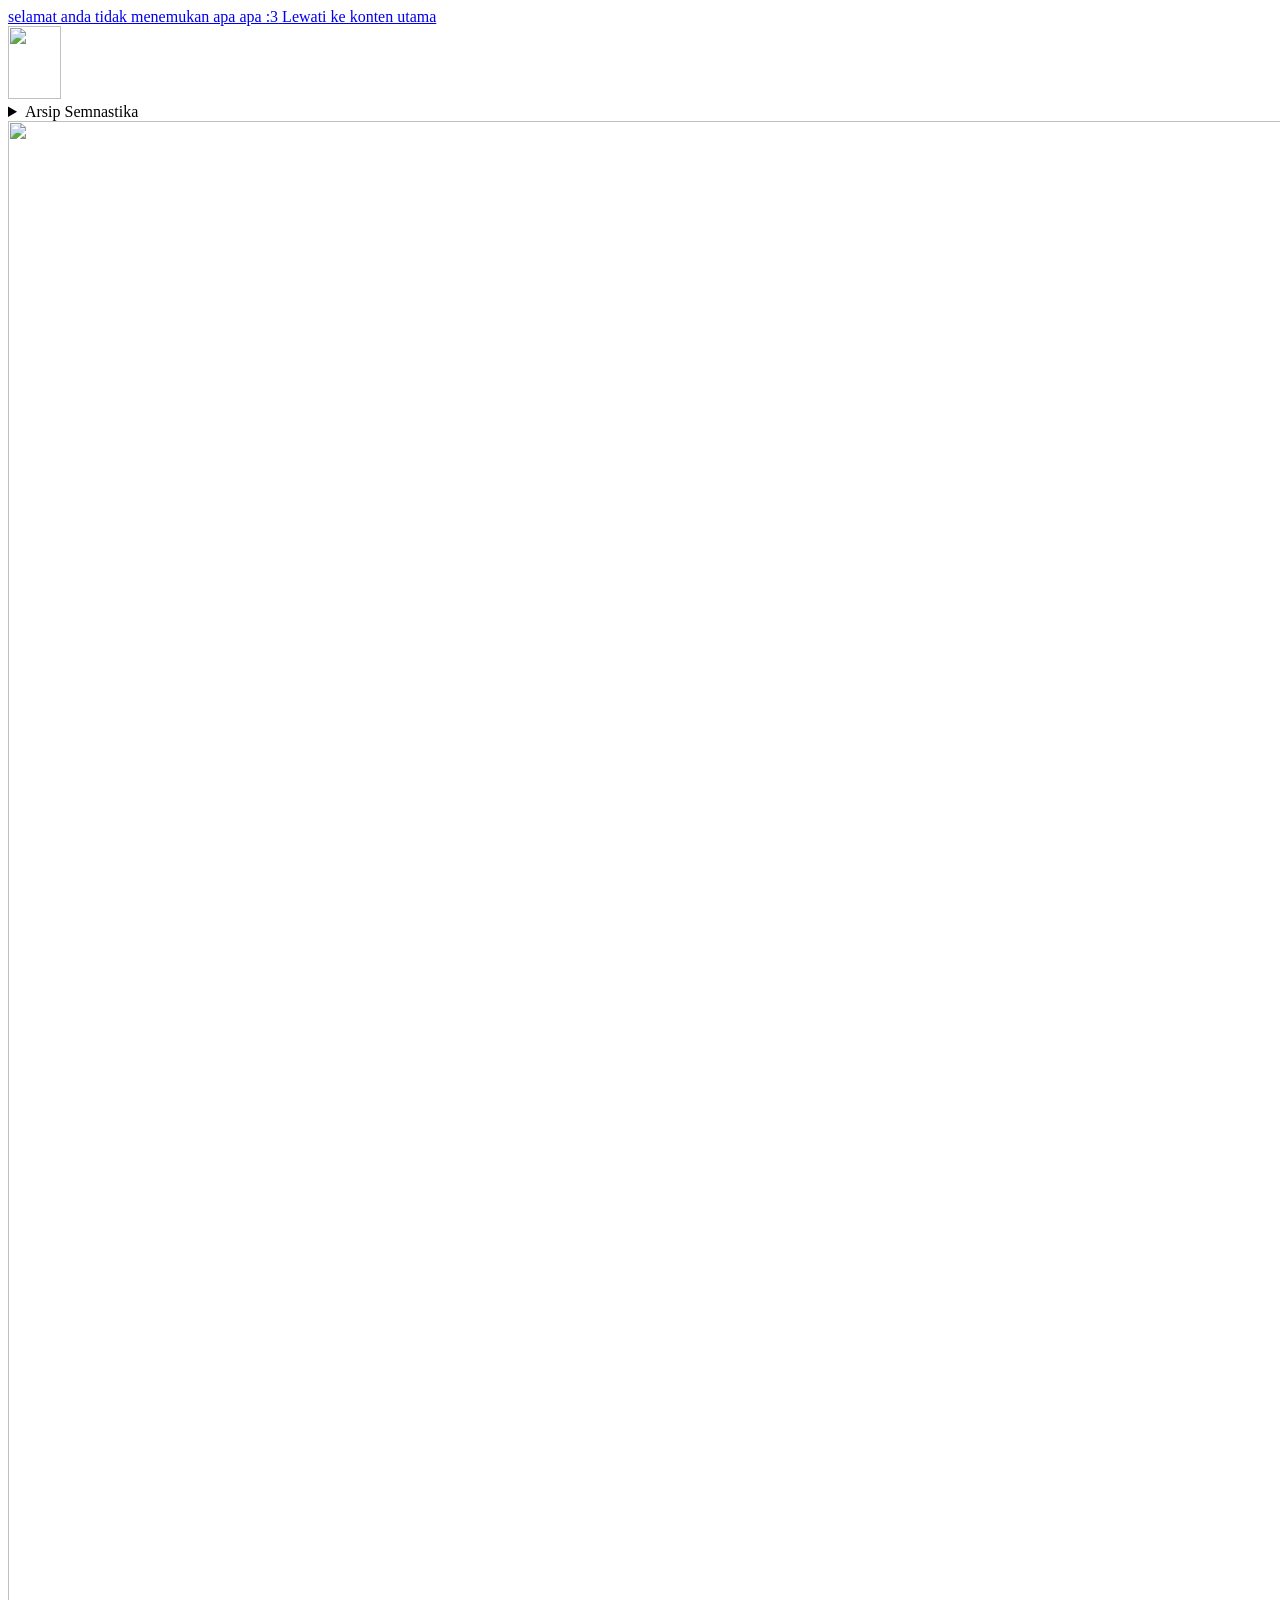
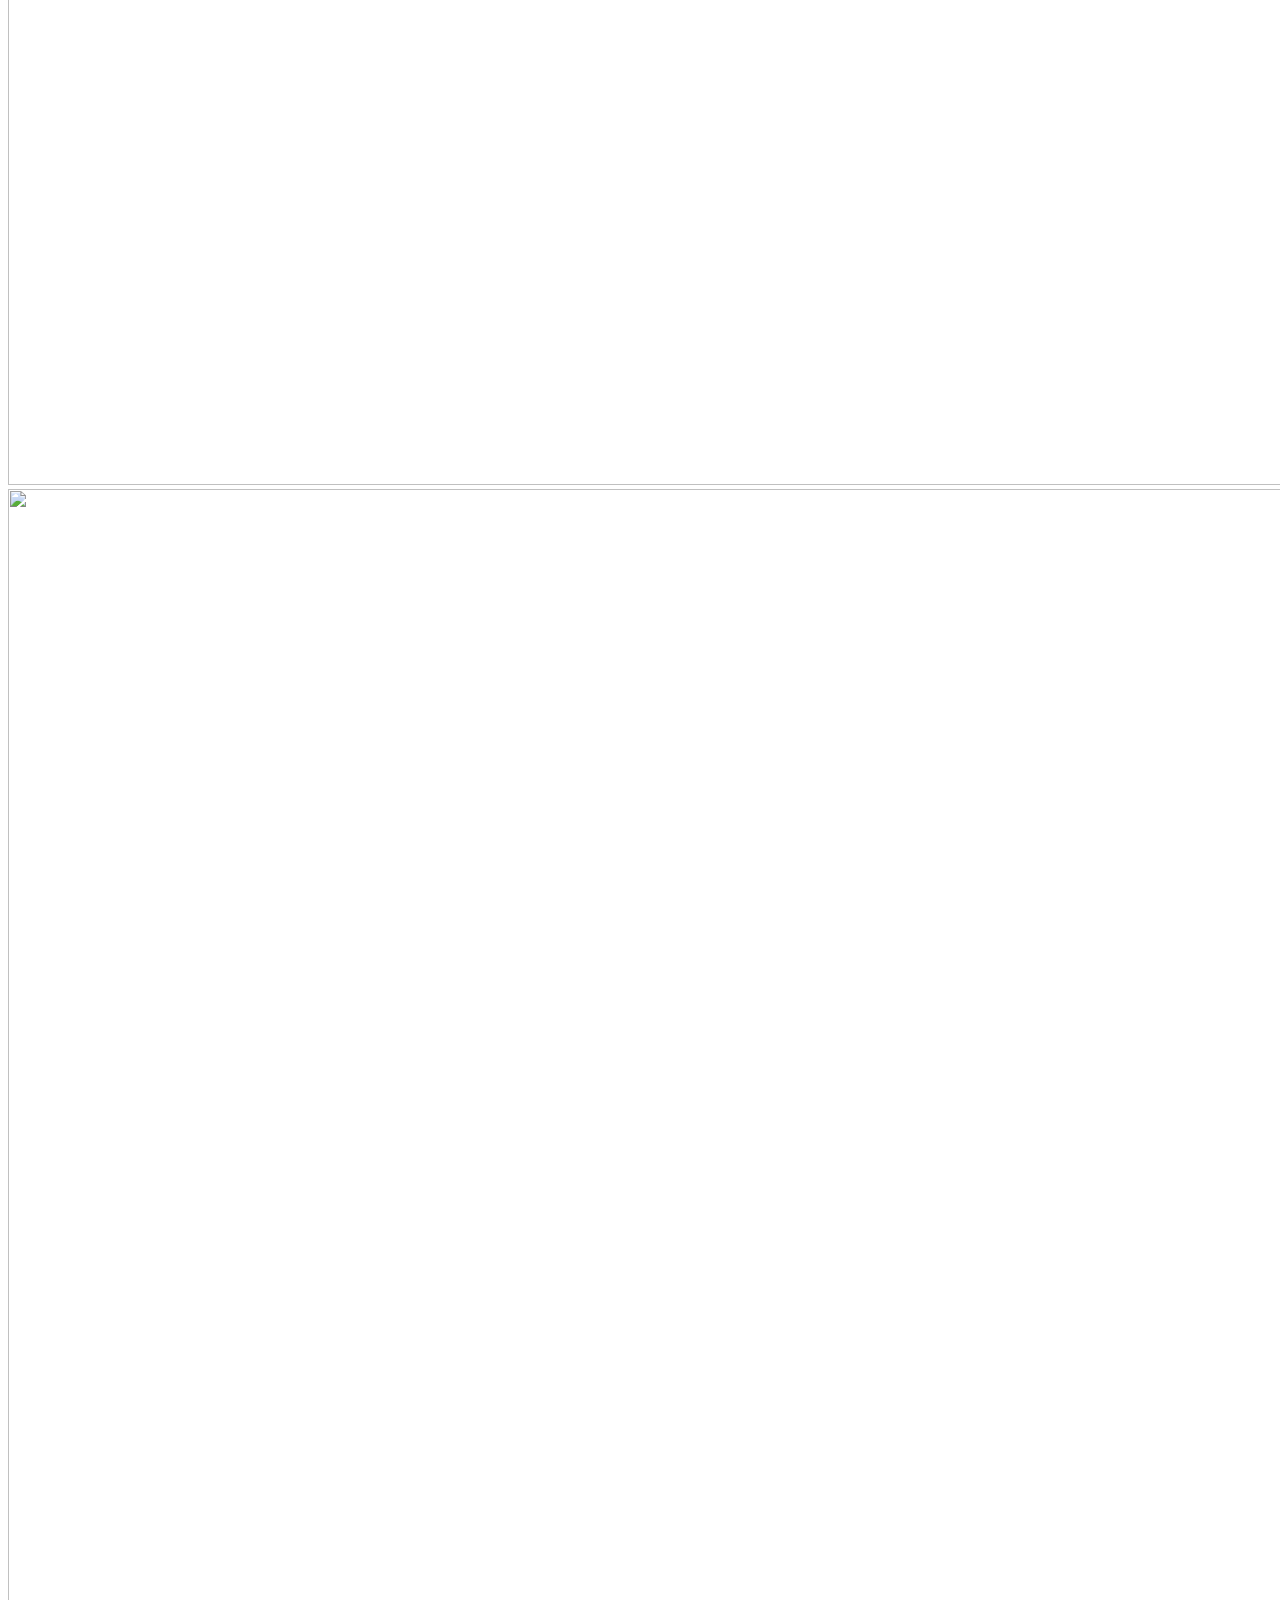
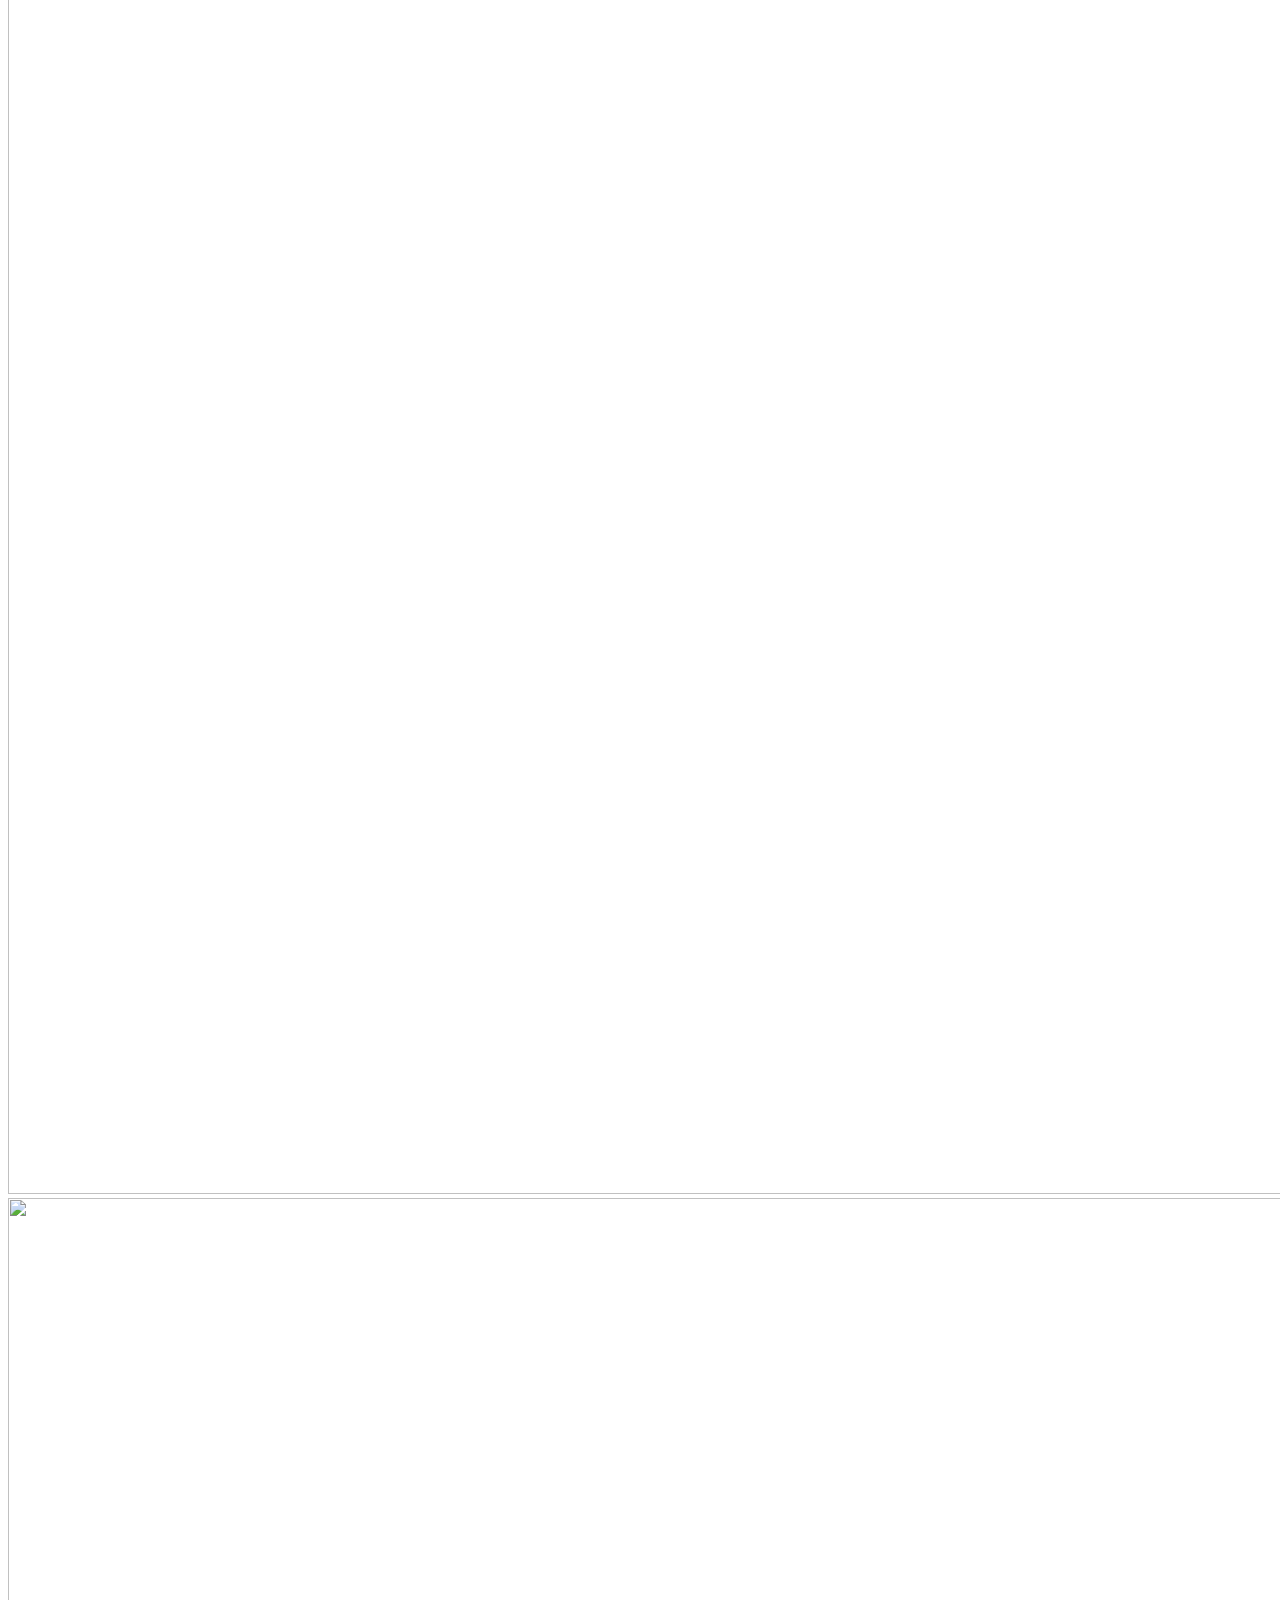
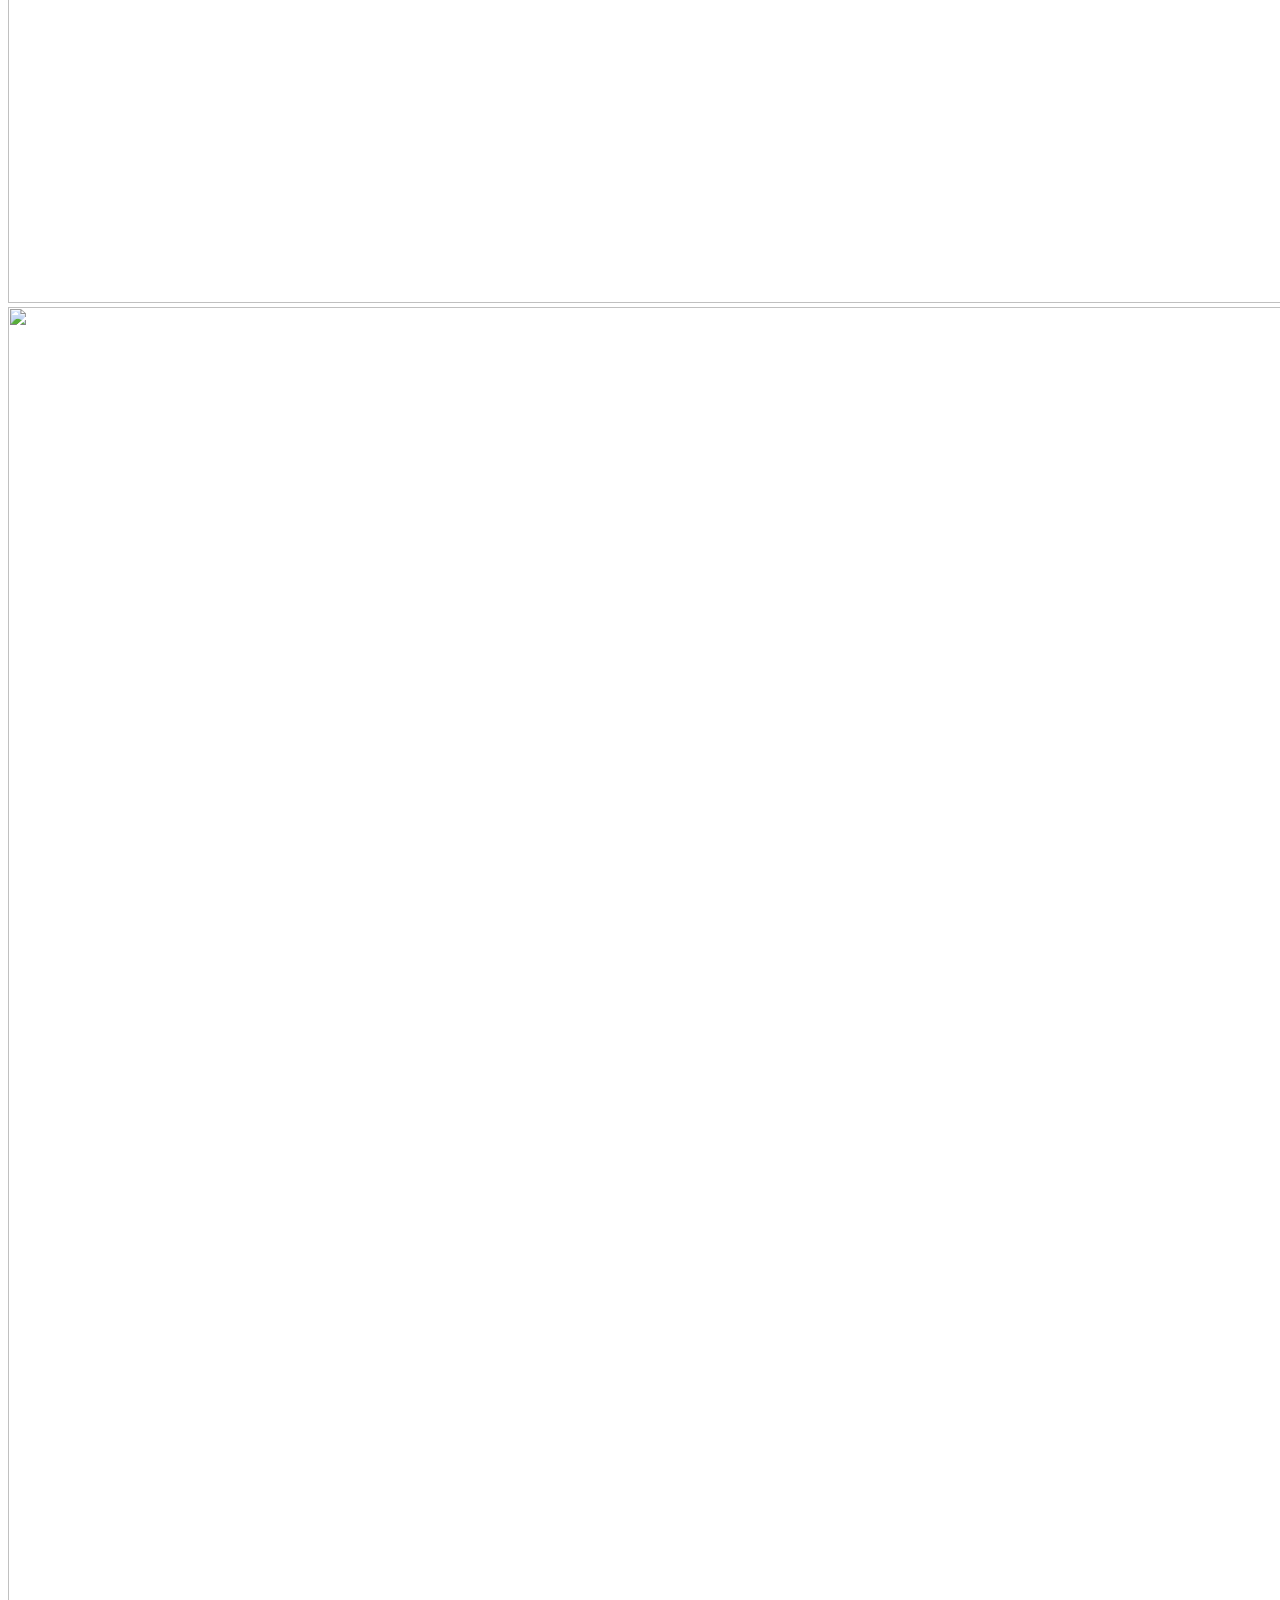
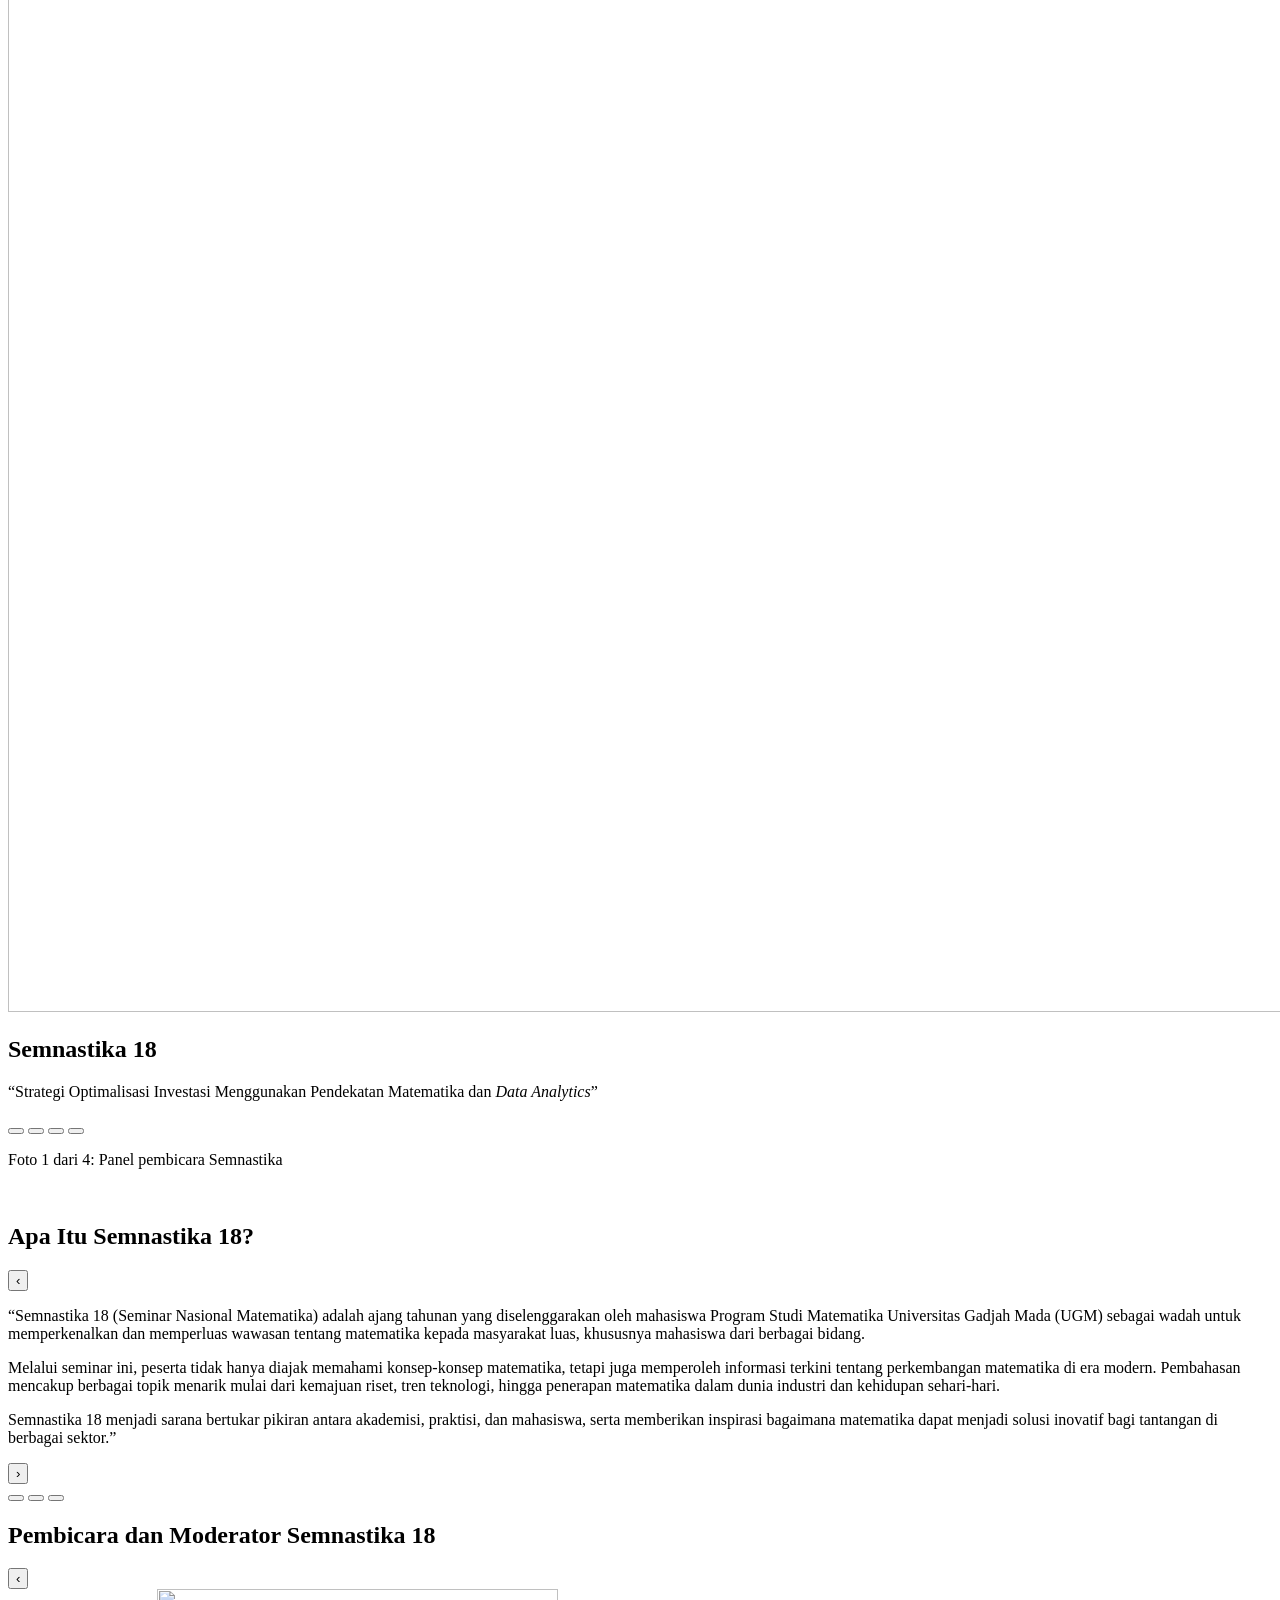
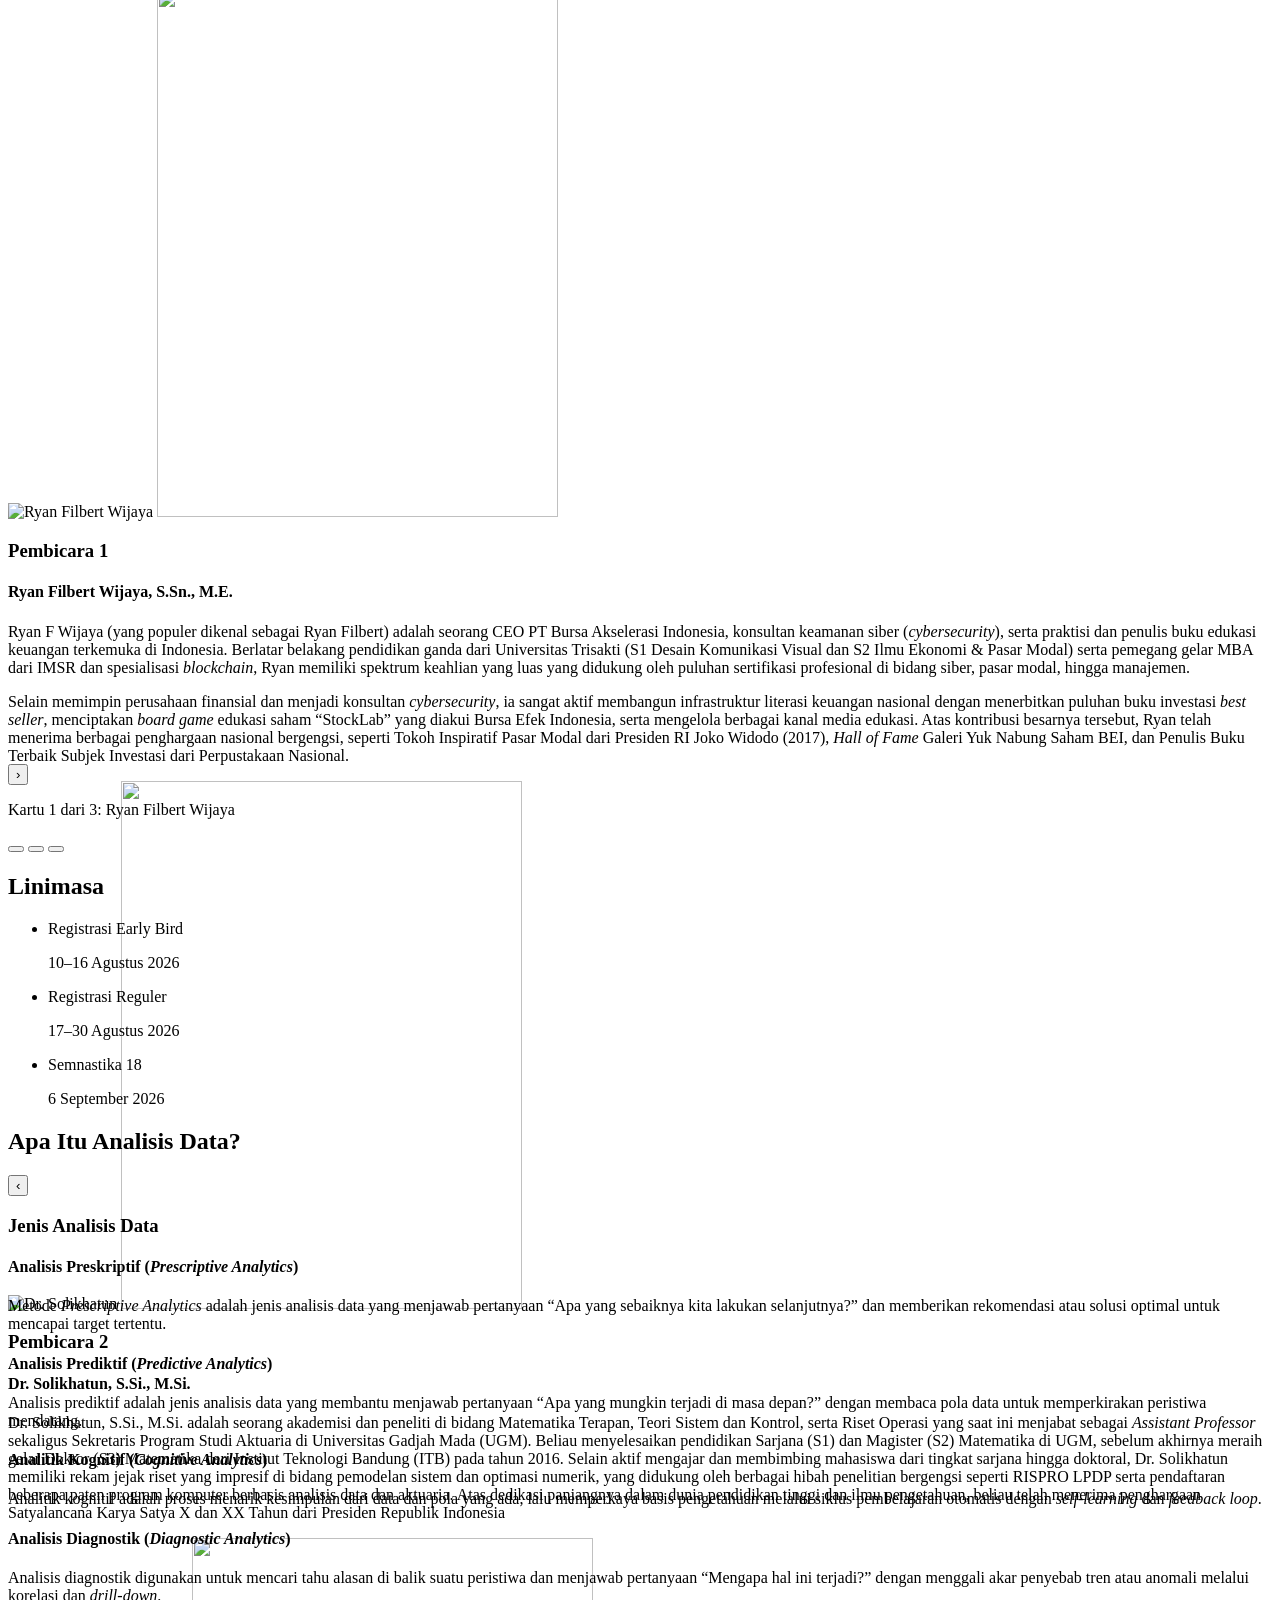
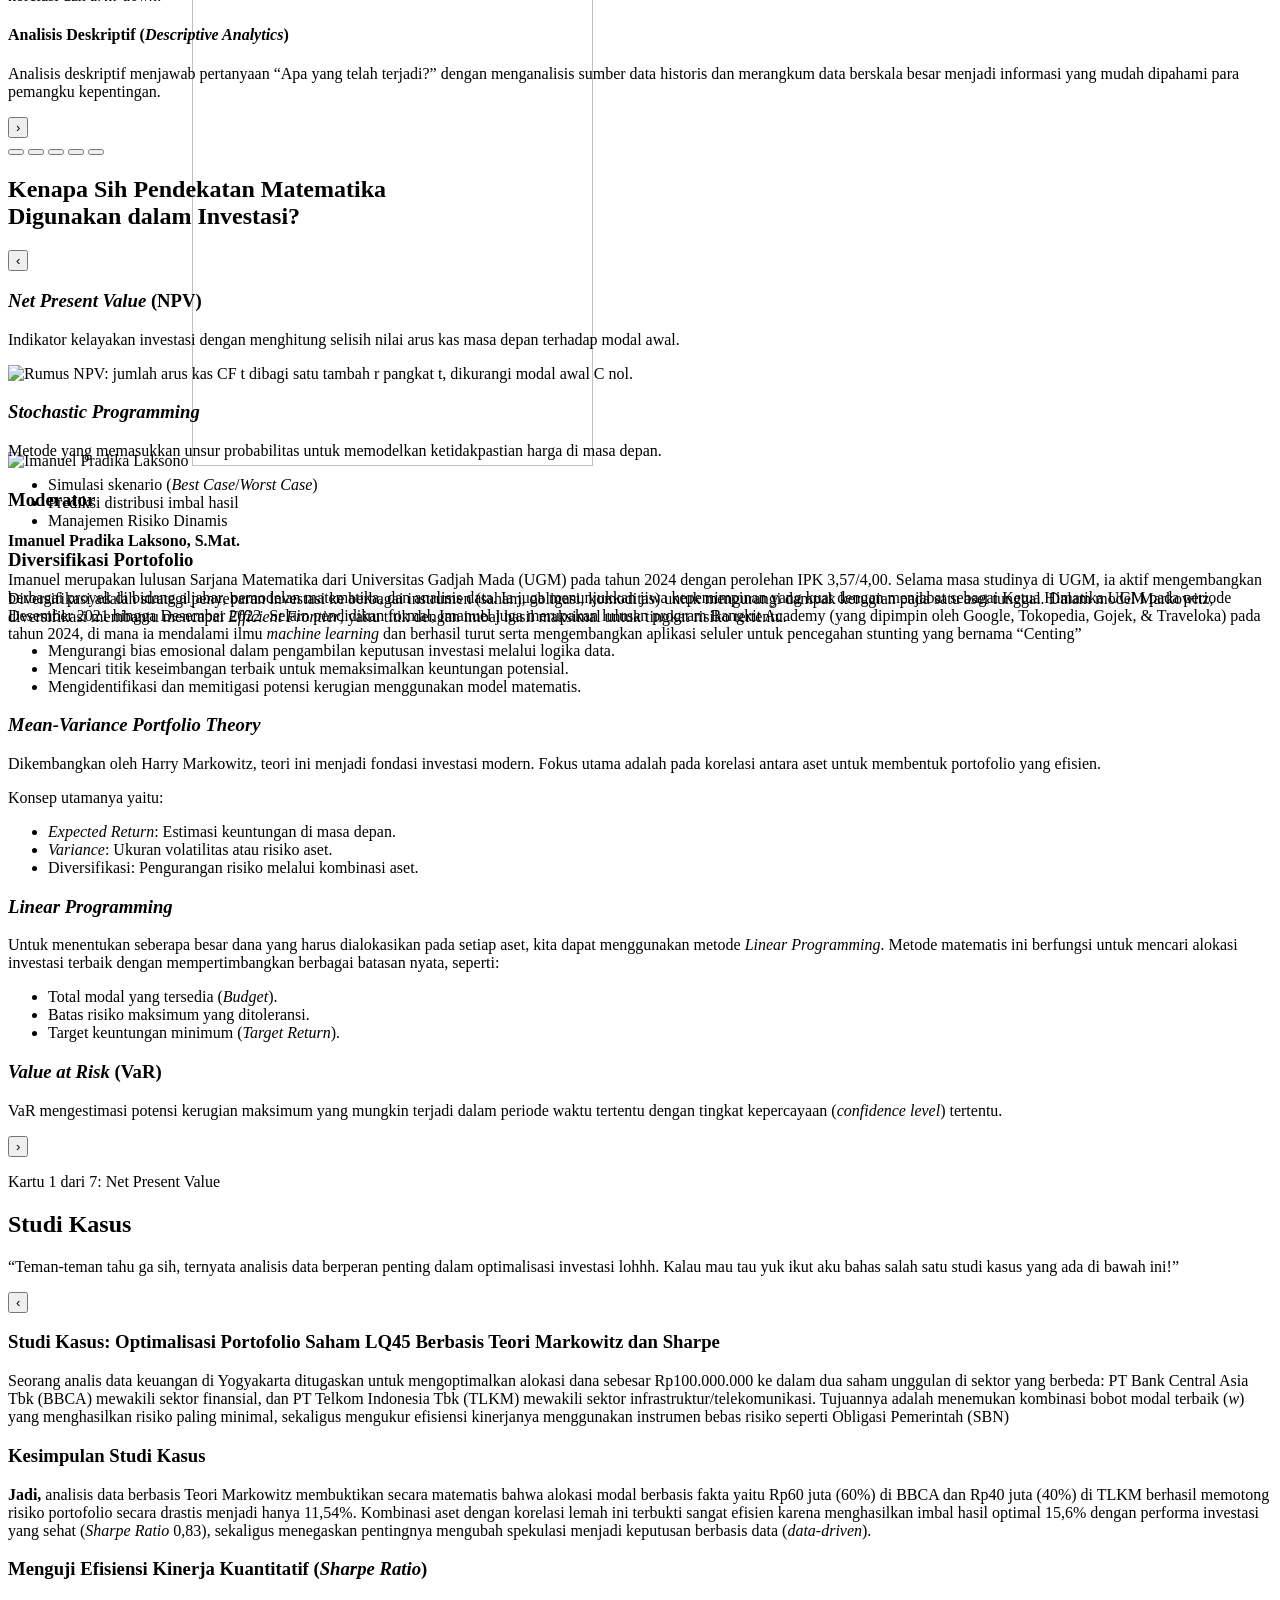
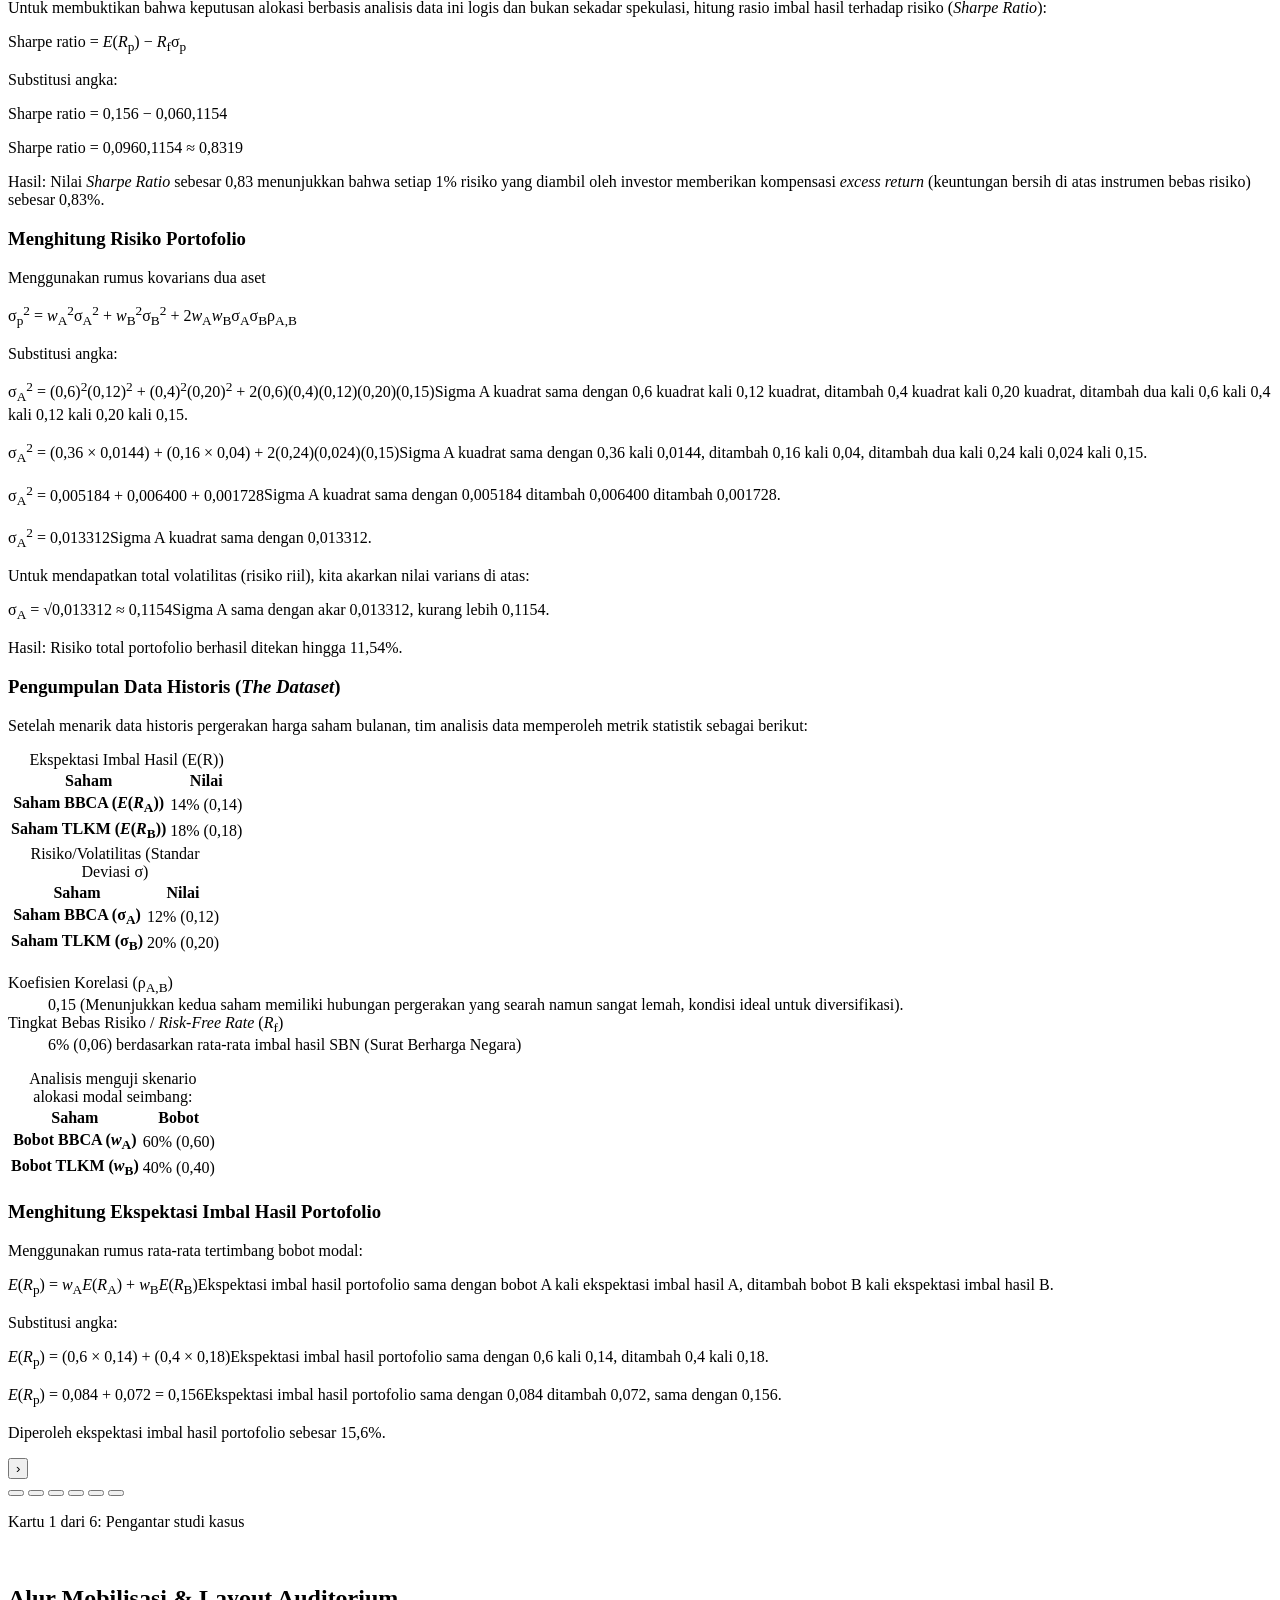
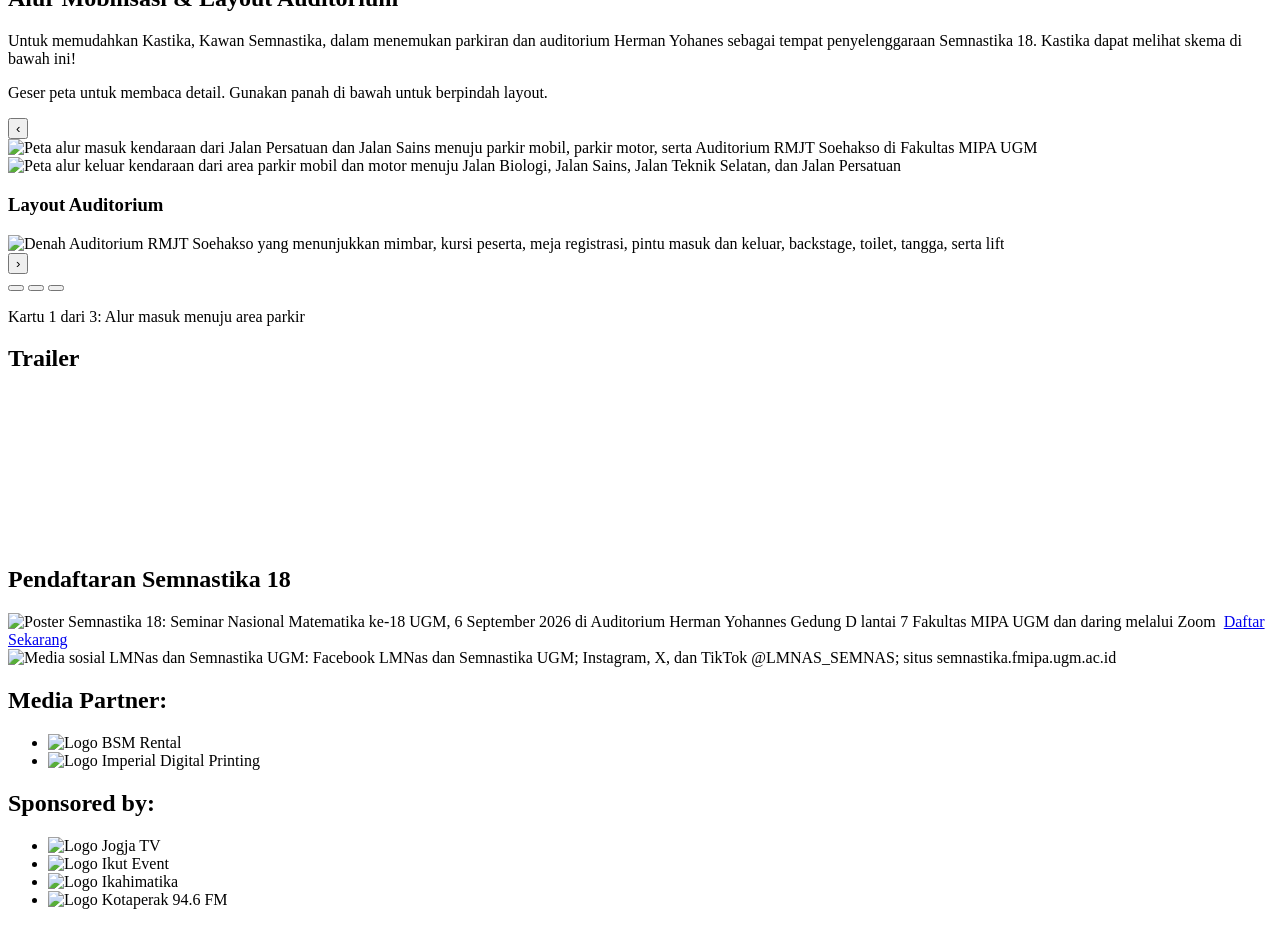
==== commit 8a462b6d: "feat: add hero carousel autoplay" ====
--- a/deployed/wordpress-embed.html
+++ b/deployed/wordpress-embed.html
@@ -38,10 +38,29 @@
 
     <main id="main-content">
       <section class="hero" id="home" aria-labelledby="hero-title">
+        <div class="hero__photos" id="hero-photos" aria-hidden="true">
+          <img class="hero__photo is-active" src="https://cdn.jsdelivr.net/gh/Zikzaklucu/Semnastika-18@main/assets/hero-photo.png" alt="" width="4093" height="1964" fetchpriority="high" decoding="async" data-hero-photo data-photo-label="Panel pembicara Semnastika">
+          <img class="hero__photo" src="https://cdn.jsdelivr.net/gh/Zikzaklucu/Semnastika-18@main/assets/hero-photo-02-dsc02367.jpg" alt="" width="4096" height="2305" loading="lazy" decoding="async" data-hero-photo data-photo-label="Pembicara berdiskusi bersama peserta">
+          <img class="hero__photo" src="https://cdn.jsdelivr.net/gh/Zikzaklucu/Semnastika-18@main/assets/hero-photo-03-dsc02203.jpg" alt="" width="4096" height="2305" loading="lazy" decoding="async" data-hero-photo data-photo-label="Pembicara memaparkan analisis data">
+          <img class="hero__photo" src="https://cdn.jsdelivr.net/gh/Zikzaklucu/Semnastika-18@main/assets/hero-photo-04-dsc02261.jpg" alt="" width="4096" height="2305" loading="lazy" decoding="async" data-hero-photo data-photo-label="Sesi diskusi panel Semnastika">
+        </div>
         <div class="hero__shade"></div>
-        <div class="hero__content">
-          <h1 id="hero-title">Semnastika 18</h1>
-          <p>“Strategi Optimalisasi Investasi Menggunakan Pendekatan Matematika dan <em>Data Analytics</em>”</p>
+
+        <div class="hero__carousel" role="region" aria-roledescription="carousel" aria-label="Galeri foto Semnastika 18" data-hero-carousel>
+          <div class="hero__content">
+            <h1 id="hero-title">Semnastika 18</h1>
+            <p class="hero__theme">“Strategi Optimalisasi Investasi Menggunakan Pendekatan Matematika dan <em>Data Analytics</em>”</p>
+          </div>
+
+          <div class="hero__controls">
+            <div class="hero__pager" role="group" aria-label="Pilih foto Semnastika">
+              <button class="is-active" type="button" aria-label="Tampilkan foto panel pembicara" aria-controls="hero-photos" aria-current="true" data-hero-dot></button>
+              <button type="button" aria-label="Tampilkan foto pembicara bersama peserta" aria-controls="hero-photos" data-hero-dot></button>
+              <button type="button" aria-label="Tampilkan foto pemaparan analisis data" aria-controls="hero-photos" data-hero-dot></button>
+              <button type="button" aria-label="Tampilkan foto sesi diskusi panel" aria-controls="hero-photos" data-hero-dot></button>
+            </div>
+          </div>
+          <p class="sr-only" aria-live="polite" aria-atomic="true" data-hero-status>Foto 1 dari 4: Panel pembicara Semnastika</p>
         </div>
       </section>
 
@@ -92,7 +111,9 @@
 
                 <article class="speaker-card" role="group" aria-roledescription="slide" aria-label="2 dari 3: Dr. Solikhatun" data-figma-node="3609:34">
                   <div class="portrait-frame">
-                    <img class="portrait-photo" src="https://cdn.jsdelivr.net/gh/Zikzaklucu/Semnastika-18@main/assets/speaker-solikhatun-v1.png" alt="Dr. Solikhatun" width="1416" height="1688" draggable="false">
+                    <span class="portrait-photo-window">
+                      <img class="portrait-photo portrait-photo--solikhatun-v1" src="https://cdn.jsdelivr.net/gh/Zikzaklucu/Semnastika-18@main/assets/speaker-solikhatun-v1.png" alt="Dr. Solikhatun" width="1416" height="1688" draggable="false">
+                    </span>
                     <img class="portrait-frame-art" src="https://cdn.jsdelivr.net/gh/Zikzaklucu/Semnastika-18@main/assets/speaker-frame-overlay.png" alt="" aria-hidden="true" width="401" height="528" draggable="false">
                   </div>
                   <div class="speaker-copy">
@@ -104,7 +125,9 @@
 
                 <article class="speaker-card" role="group" aria-roledescription="slide" aria-label="3 dari 3: Imanuel Pradika Laksono" data-figma-node="3609:743">
                   <div class="portrait-frame">
-                    <img class="portrait-photo" src="https://cdn.jsdelivr.net/gh/Zikzaklucu/Semnastika-18@main/assets/speaker-imanuel-v1.png" alt="Imanuel Pradika Laksono" width="1540" height="1980" draggable="false">
+                    <span class="portrait-photo-window">
+                      <img class="portrait-photo portrait-photo--imanuel-v1" src="https://cdn.jsdelivr.net/gh/Zikzaklucu/Semnastika-18@main/assets/speaker-imanuel-v1.png" alt="Imanuel Pradika Laksono" width="1540" height="1980" draggable="false">
+                    </span>
                     <img class="portrait-frame-art" src="https://cdn.jsdelivr.net/gh/Zikzaklucu/Semnastika-18@main/assets/speaker-frame-overlay.png" alt="" aria-hidden="true" width="401" height="528" draggable="false">
                   </div>
                   <div class="speaker-copy">
@@ -547,6 +570,9 @@
         const minimumDistance = options.minimumDistance ?? 56;
         const maximumDuration = options.maximumDuration ?? 650;
         const axisBias = options.axisBias ?? 1.25;
+        const listenerOptions = options.signal
+          ? { passive: true, signal: options.signal }
+          : { passive: true };
         let touchId = null;
         let startX = 0;
         let startY = 0;
@@ -575,7 +601,7 @@
           lastY = startY;
           startTime = performance.now();
           startContext = options.captureStart?.(event) ?? null;
-        }, { passive: true });
+        }, listenerOptions);
 
         surface.addEventListener("touchmove", (event) => {
           if (touchId === null) return;
@@ -583,7 +609,7 @@
           if (!touch) return;
           lastX = touch.clientX;
           lastY = touch.clientY;
-        }, { passive: true });
+        }, listenerOptions);
 
         surface.addEventListener("touchend", (event) => {
           if (touchId === null) return;
@@ -602,10 +628,153 @@
           if (Math.abs(deltaX) <= Math.abs(deltaY) * axisBias) return;
           if (options.shouldSwipe && !options.shouldSwipe({ deltaX, deltaY, duration, startContext: gestureContext })) return;
           onSwipe(deltaX < 0 ? 1 : -1);
-        }, { passive: true });
-
-        surface.addEventListener("touchcancel", reset, { passive: true });
+        }, listenerOptions);
+
+        surface.addEventListener("touchcancel", reset, listenerOptions);
       };
+
+      const HERO_AUTOPLAY_INTERVAL = 5000;
+      const heroCarousel = embedRoot.querySelector("[data-hero-carousel]");
+      if (heroCarousel) {
+        const hero = heroCarousel.closest(".hero");
+        const photos = Array.from(hero?.querySelectorAll("[data-hero-photo]") || []);
+        const dots = Array.from(heroCarousel.querySelectorAll("[data-hero-dot]"));
+        const pager = heroCarousel.querySelector(".hero__pager");
+        const status = heroCarousel.querySelector("[data-hero-status]");
+        const reducedMotion = window.matchMedia("(prefers-reduced-motion: reduce)");
+        let activeIndex = 0;
+        let autoplayTimer = 0;
+        let isHovering = false;
+        let isFocusedWithin = false;
+        let isTouching = false;
+
+        heroCarousel.__autoplayCleanup?.();
+        const autoplayEvents = new AbortController();
+        const autoplayListenerOptions = { signal: autoplayEvents.signal };
+        const autoplayTouchListenerOptions = { passive: true, signal: autoplayEvents.signal };
+
+        const stopAutoplayTimer = () => {
+          if (!autoplayTimer) return;
+          window.clearInterval(autoplayTimer);
+          autoplayTimer = 0;
+        };
+
+        const updateState = () => {
+          photos.forEach((photo, index) => {
+            photo.classList.toggle("is-active", index === activeIndex);
+          });
+          syncDotState(dots, activeIndex);
+
+          if (status && photos[activeIndex]) {
+            const label = photos[activeIndex].dataset.photoLabel || "Foto Semnastika";
+            status.textContent = `Foto ${activeIndex + 1} dari ${photos.length}: ${label}`;
+          }
+        };
+
+        const moveTo = (index) => {
+          if (photos.length < 2) return;
+          const nextIndex = (index + photos.length) % photos.length;
+          if (nextIndex === activeIndex) return;
+          activeIndex = nextIndex;
+          updateState();
+        };
+
+        const restartAutoplayTimer = () => {
+          stopAutoplayTimer();
+          if (
+            reducedMotion.matches
+            || document.hidden
+            || isHovering
+            || isFocusedWithin
+            || isTouching
+            || photos.length < 2
+          ) return;
+
+          autoplayTimer = window.setInterval(() => {
+            moveTo(activeIndex + 1);
+          }, HERO_AUTOPLAY_INTERVAL);
+        };
+
+        heroCarousel.__autoplayCleanup = () => {
+          stopAutoplayTimer();
+          autoplayEvents.abort();
+        };
+
+        dots.forEach((dot, index) => {
+          dot.addEventListener("click", () => {
+            moveTo(index);
+            restartAutoplayTimer();
+          }, autoplayListenerOptions);
+        });
+
+        heroCarousel.addEventListener("pointerenter", (event) => {
+          if (event.pointerType !== "mouse") return;
+          isHovering = true;
+          stopAutoplayTimer();
+        }, autoplayListenerOptions);
+
+        heroCarousel.addEventListener("pointerleave", (event) => {
+          if (event.pointerType !== "mouse") return;
+          isHovering = false;
+          restartAutoplayTimer();
+        }, autoplayListenerOptions);
+
+        heroCarousel.addEventListener("focusin", () => {
+          isFocusedWithin = true;
+          stopAutoplayTimer();
+        }, autoplayListenerOptions);
+
+        heroCarousel.addEventListener("focusout", (event) => {
+          if (heroCarousel.contains(event.relatedTarget)) return;
+          isFocusedWithin = false;
+          restartAutoplayTimer();
+        }, autoplayListenerOptions);
+
+        heroCarousel.addEventListener("touchstart", () => {
+          isTouching = true;
+          stopAutoplayTimer();
+        }, autoplayTouchListenerOptions);
+
+        const finishTouchInteraction = (event) => {
+          isTouching = event.touches.length > 0;
+          if (!isTouching) restartAutoplayTimer();
+        };
+
+        heroCarousel.addEventListener("touchend", finishTouchInteraction, autoplayTouchListenerOptions);
+        heroCarousel.addEventListener("touchcancel", finishTouchInteraction, autoplayTouchListenerOptions);
+
+        installSwipeGesture(heroCarousel, (direction) => {
+          moveTo(activeIndex + direction);
+          restartAutoplayTimer();
+        }, { signal: autoplayEvents.signal });
+
+        pager?.addEventListener("keydown", (event) => {
+          const keyTargets = {
+            ArrowLeft: activeIndex - 1,
+            ArrowRight: activeIndex + 1,
+            Home: 0,
+            End: photos.length - 1,
+          };
+          if (!(event.key in keyTargets)) return;
+          event.preventDefault();
+          moveTo(keyTargets[event.key]);
+          restartAutoplayTimer();
+          dots[(keyTargets[event.key] + photos.length) % photos.length]?.focus();
+        }, autoplayListenerOptions);
+
+        document.addEventListener("visibilitychange", () => {
+          if (document.hidden) stopAutoplayTimer();
+          else restartAutoplayTimer();
+        }, autoplayListenerOptions);
+
+        reducedMotion.addEventListener?.("change", (event) => {
+          if (event.matches) stopAutoplayTimer();
+          else restartAutoplayTimer();
+        }, autoplayListenerOptions);
+
+        updateState();
+        restartAutoplayTimer();
+      }
 
       const aboutCarousel = embedRoot.querySelector("[data-about-carousel]");
       if (aboutCarousel) {
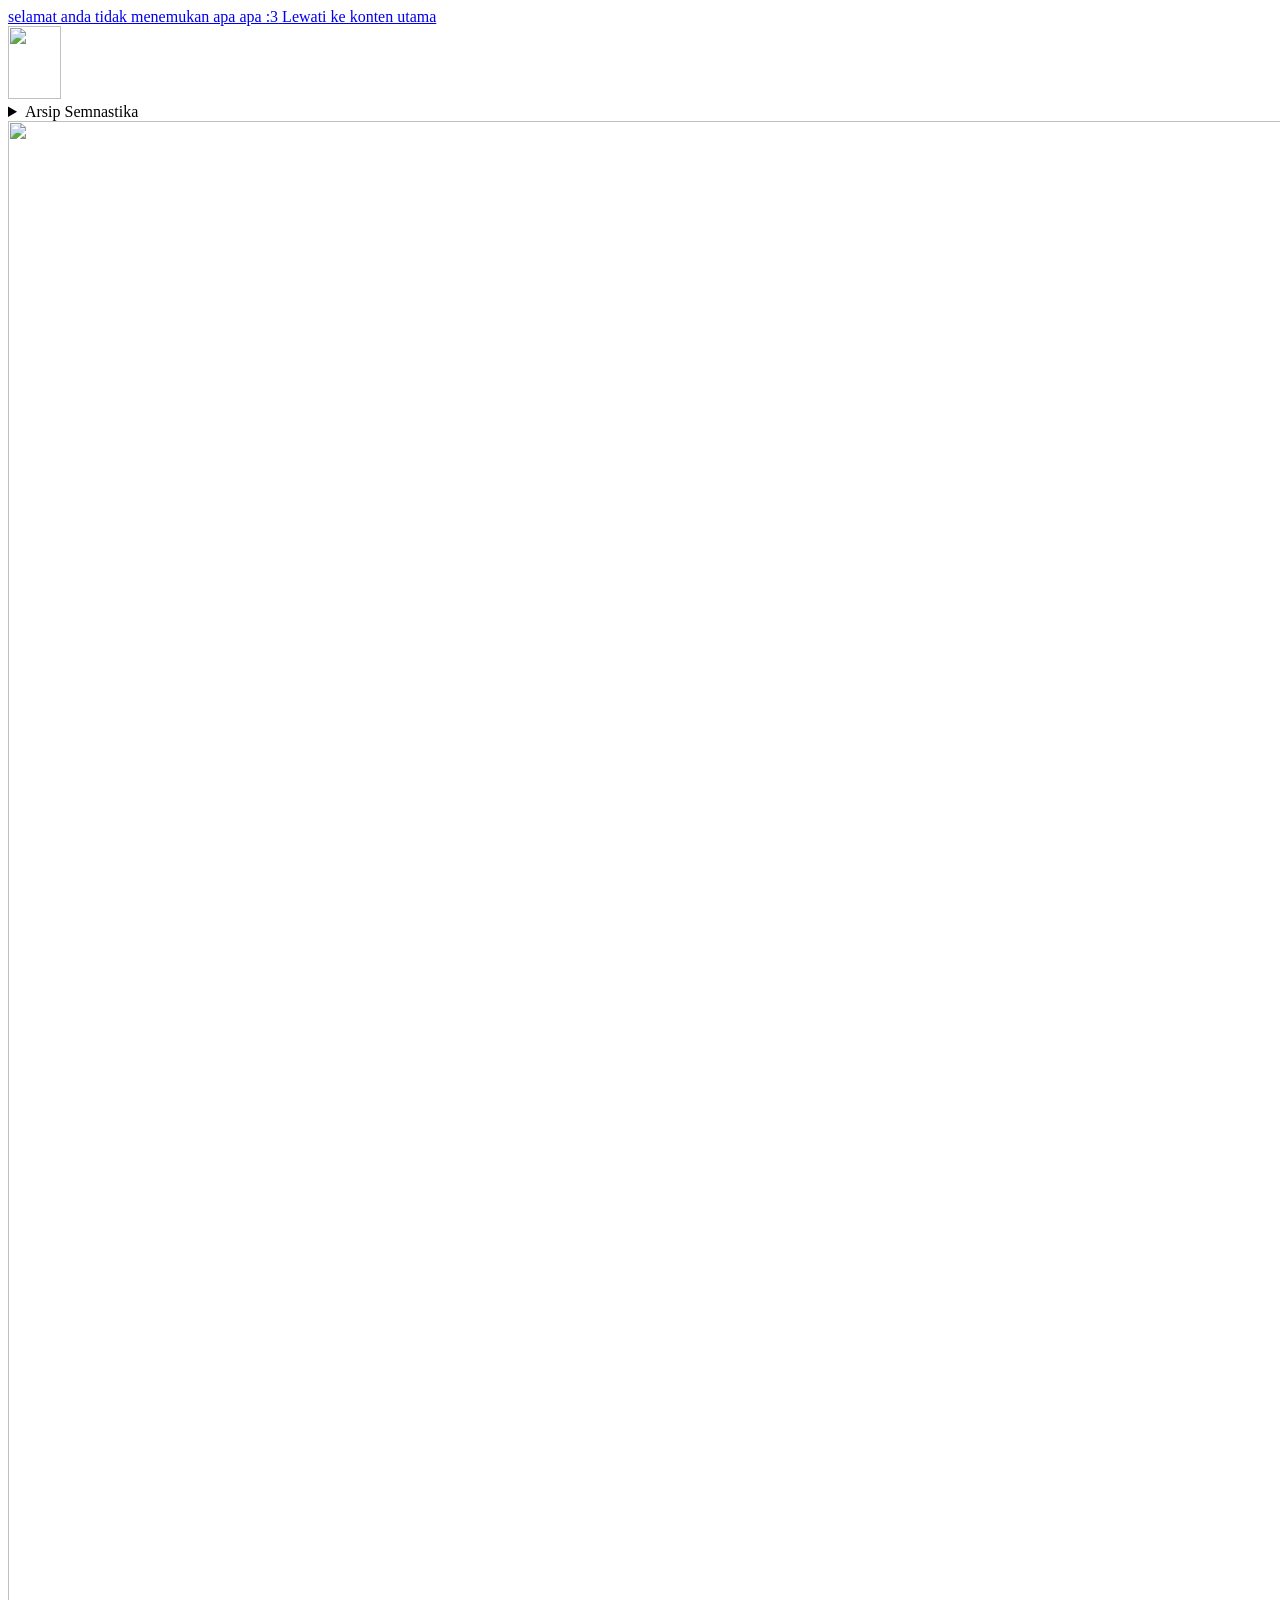
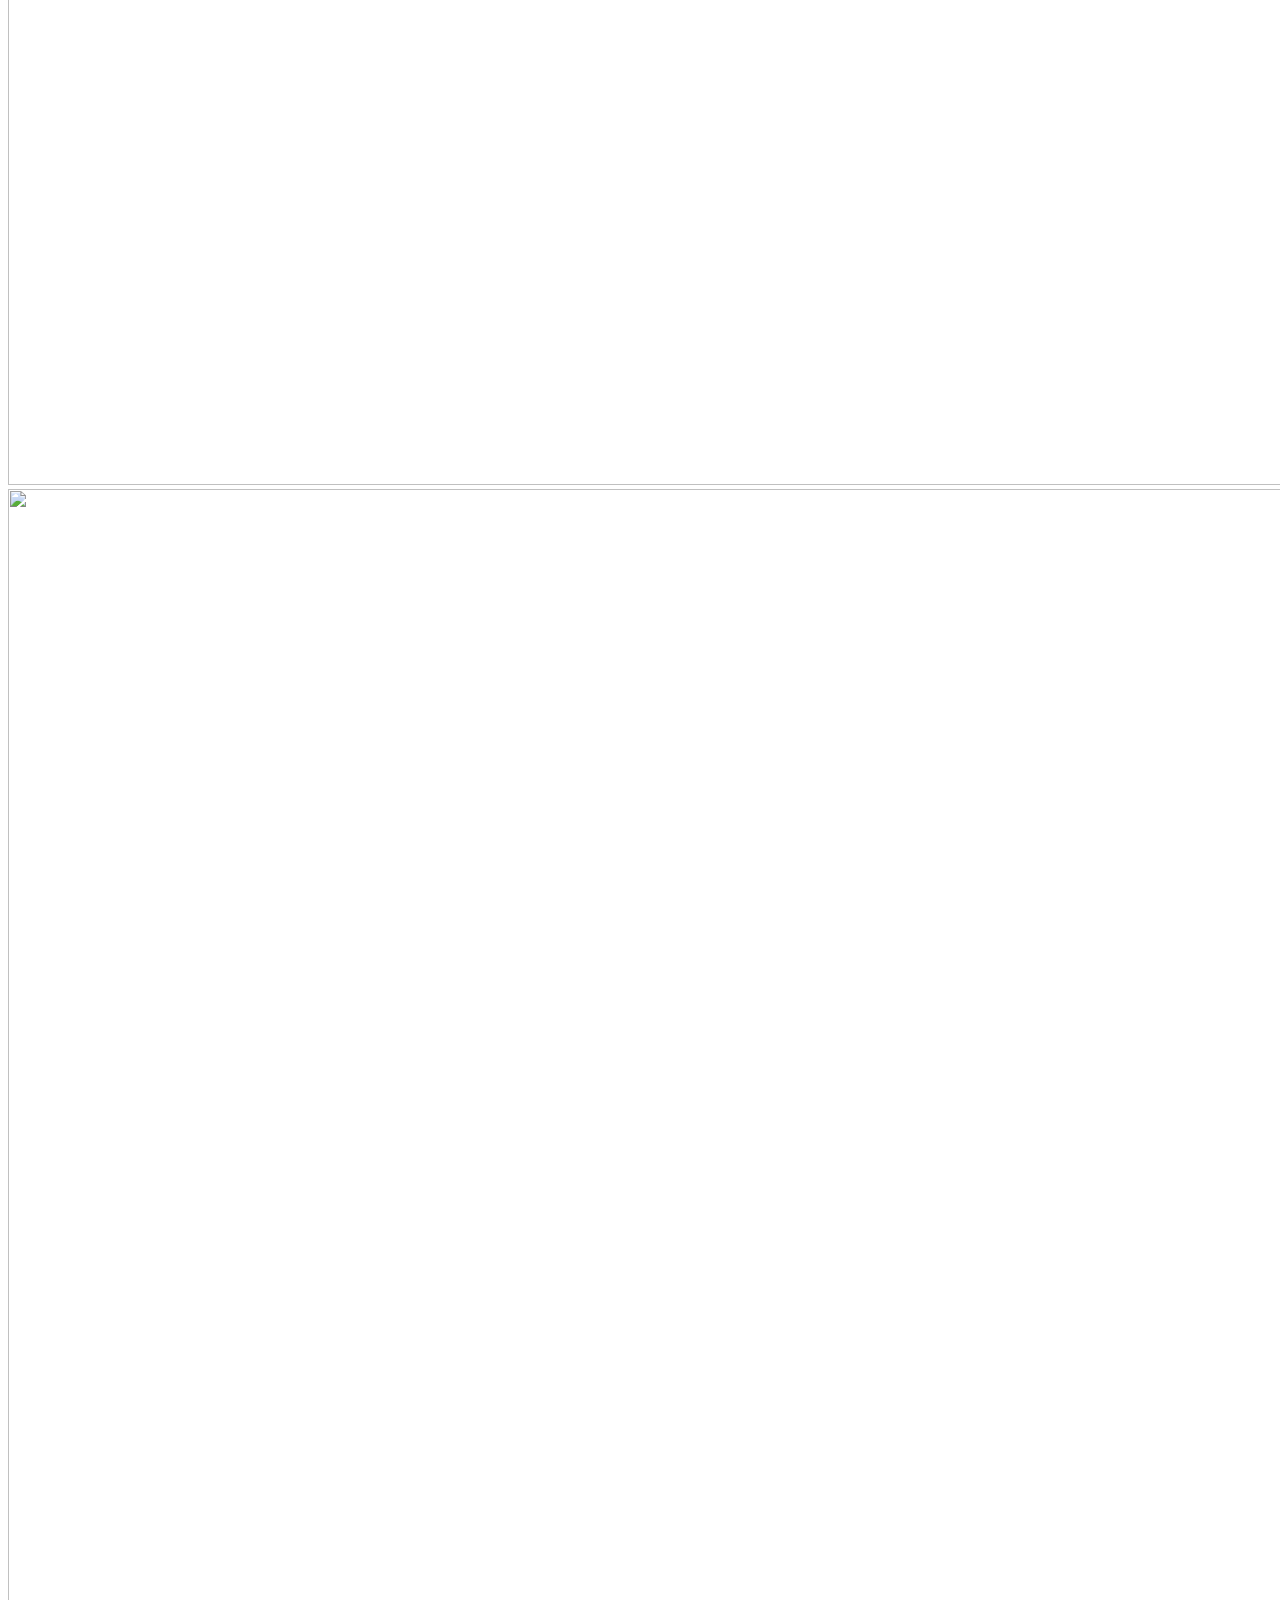
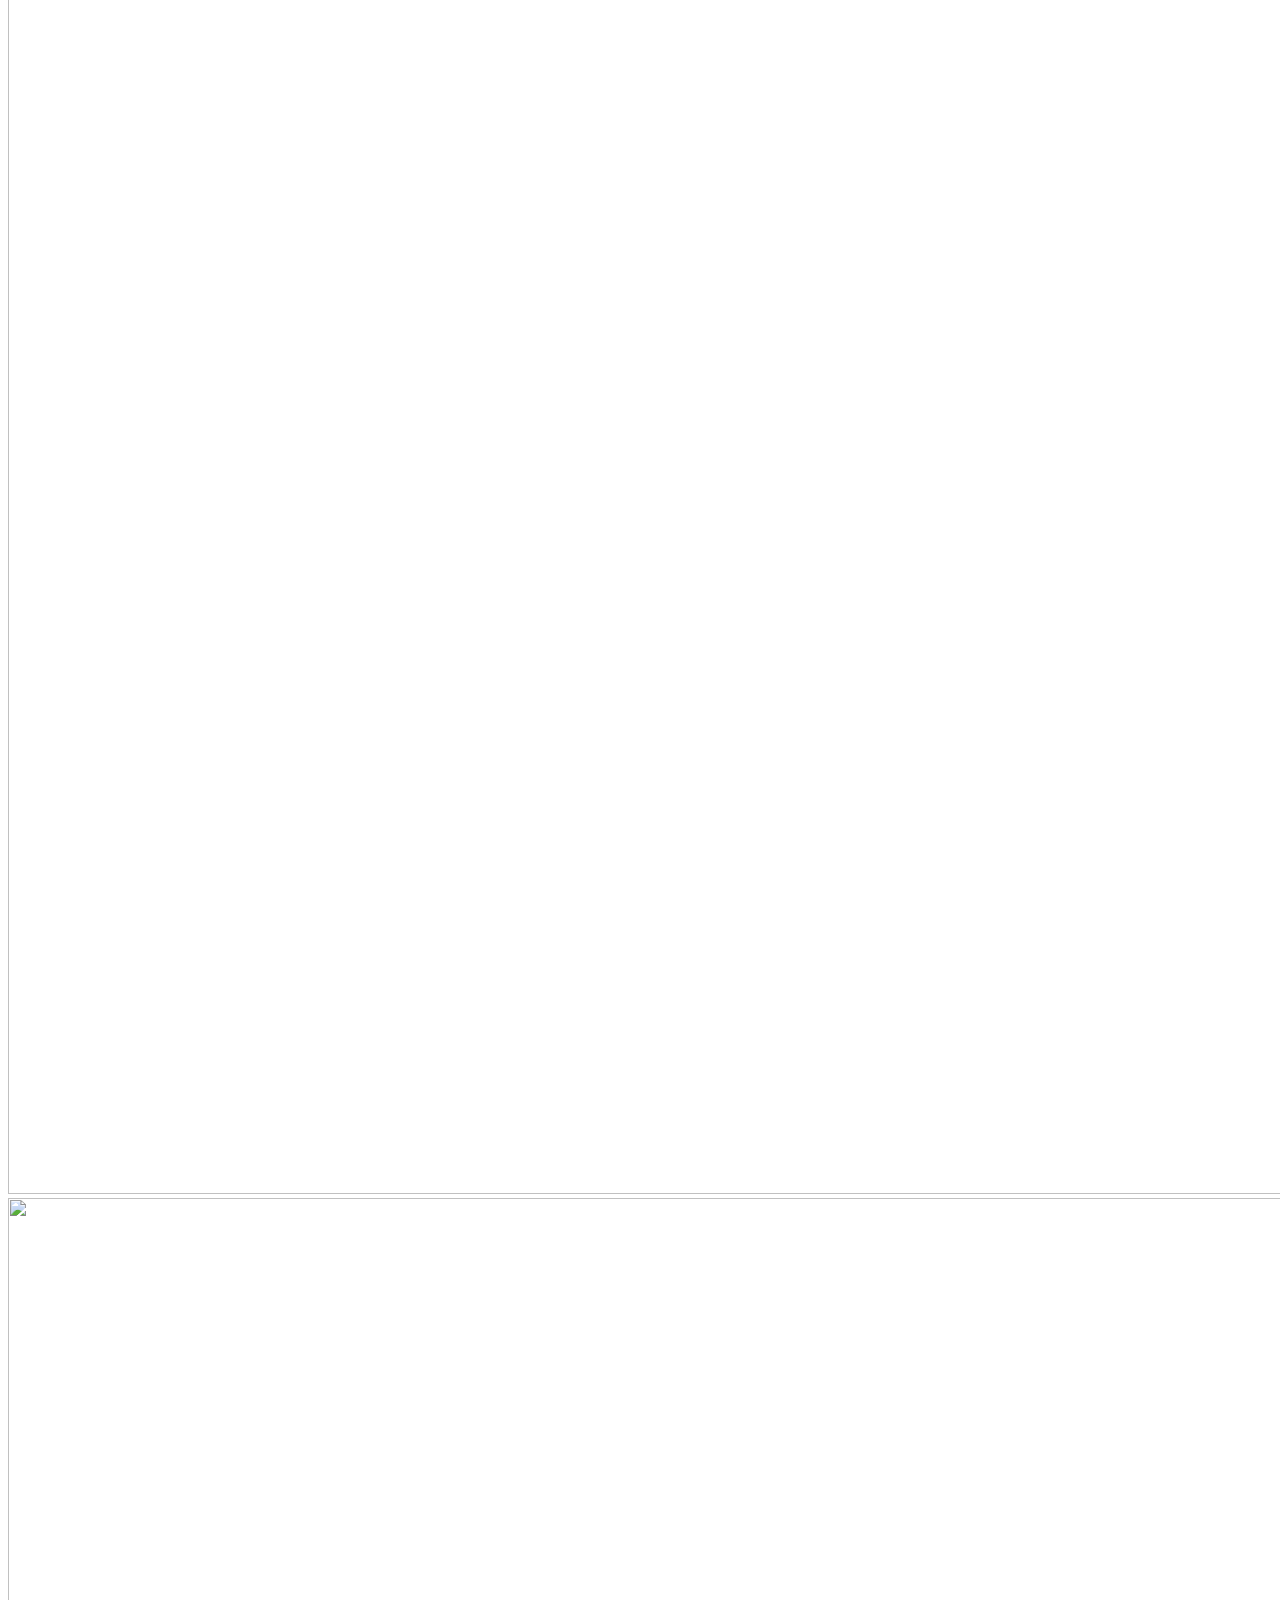
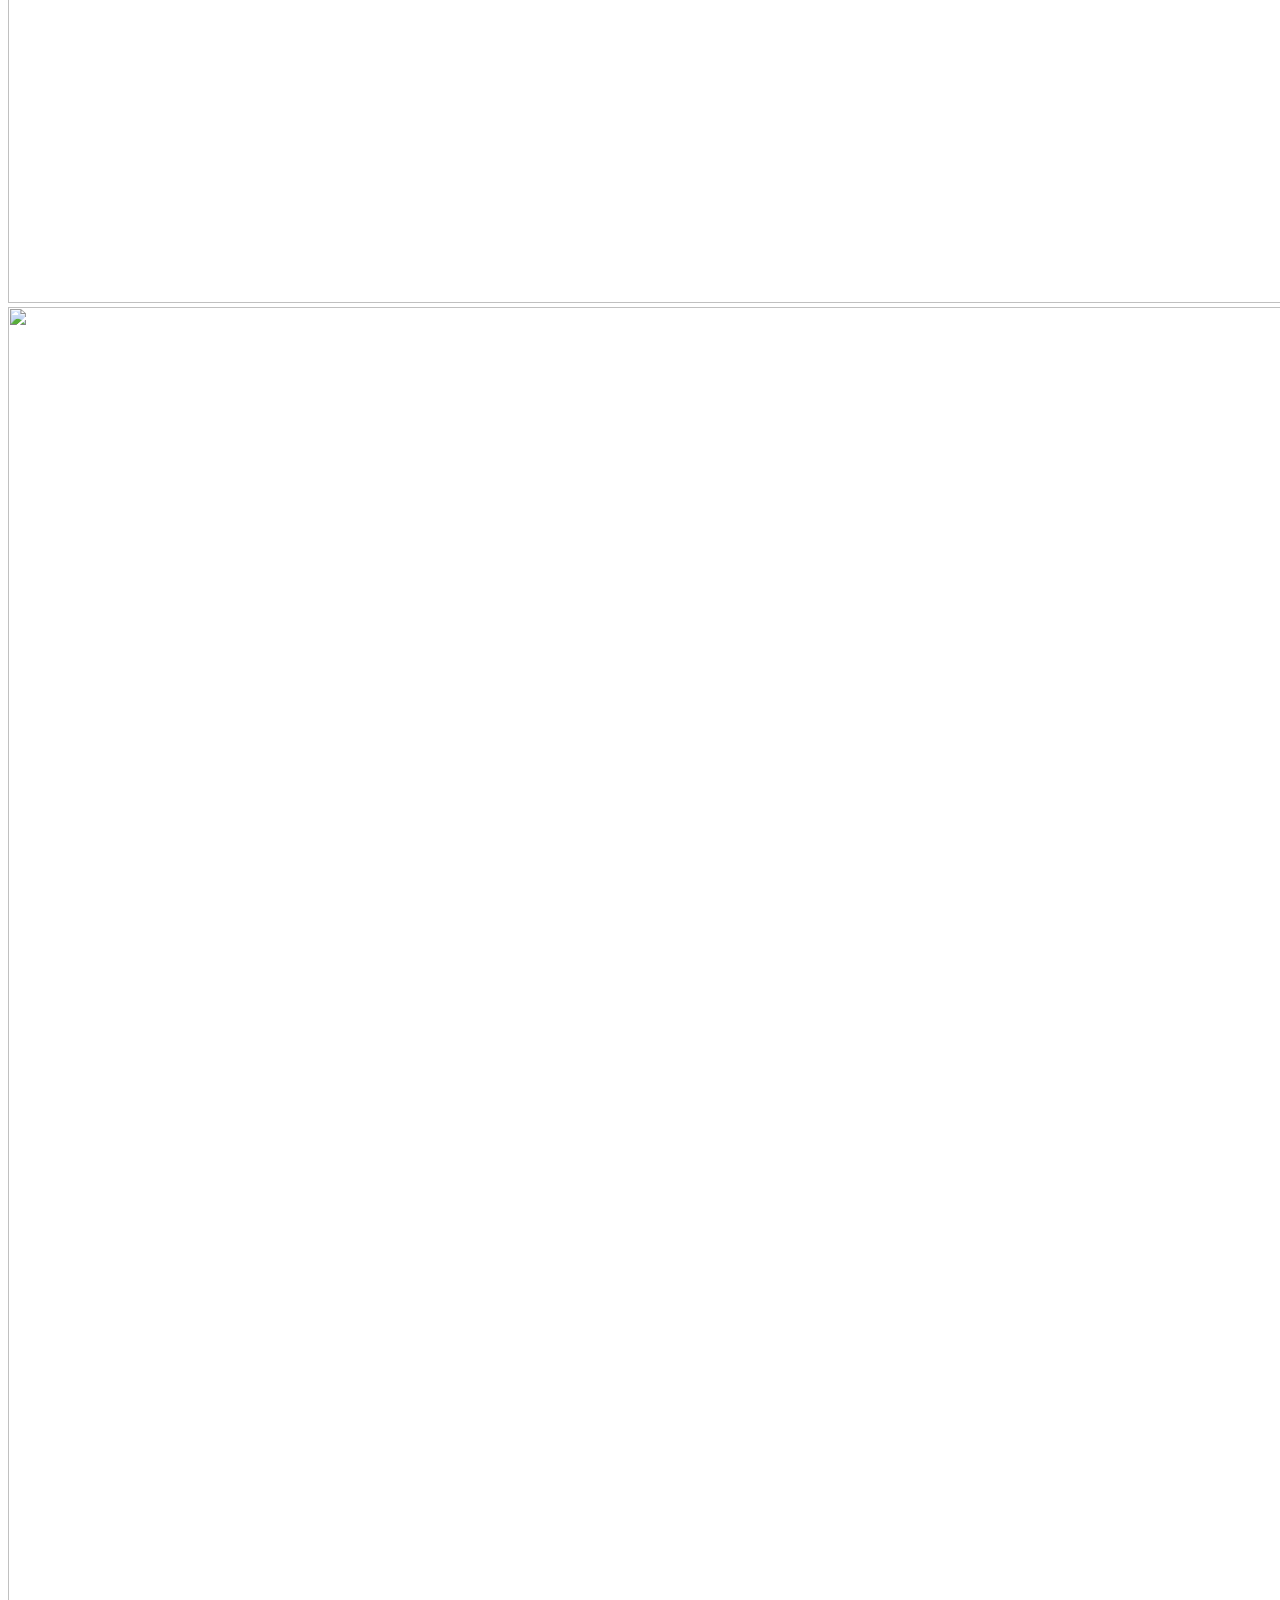
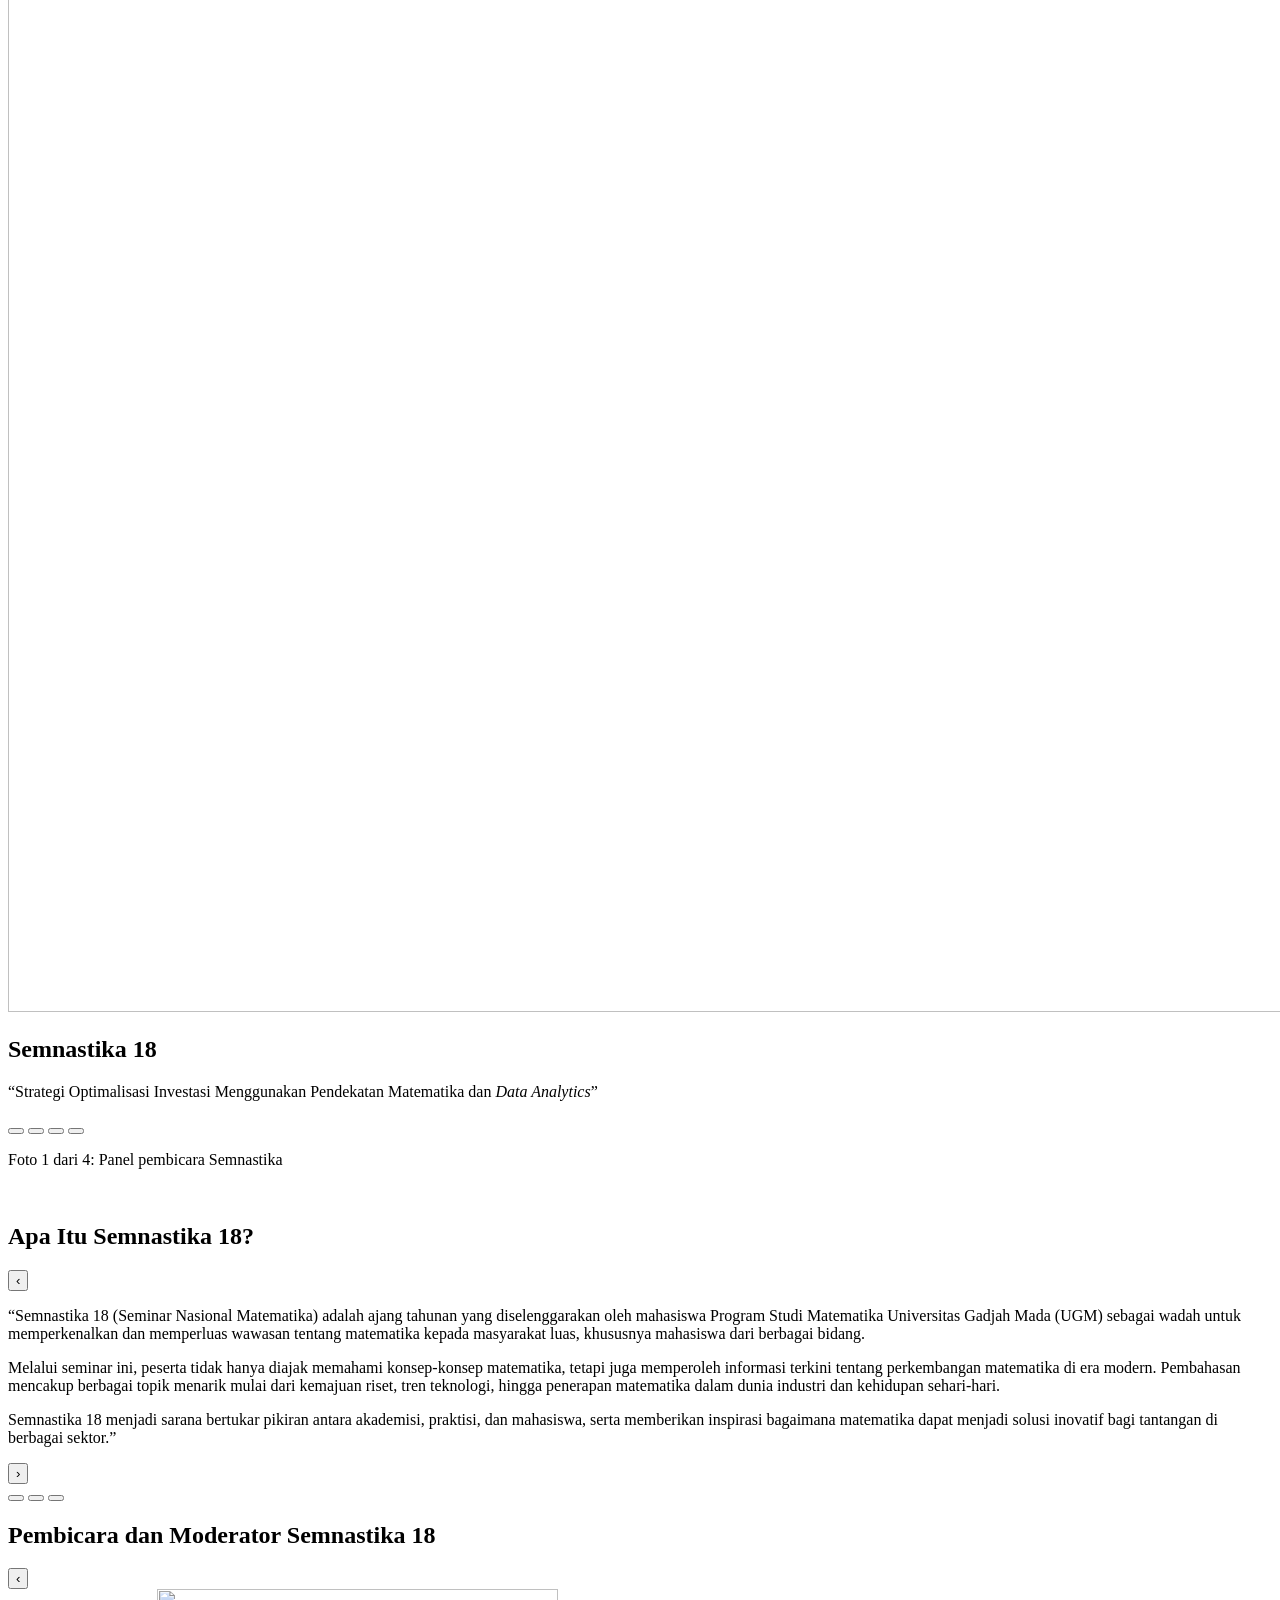
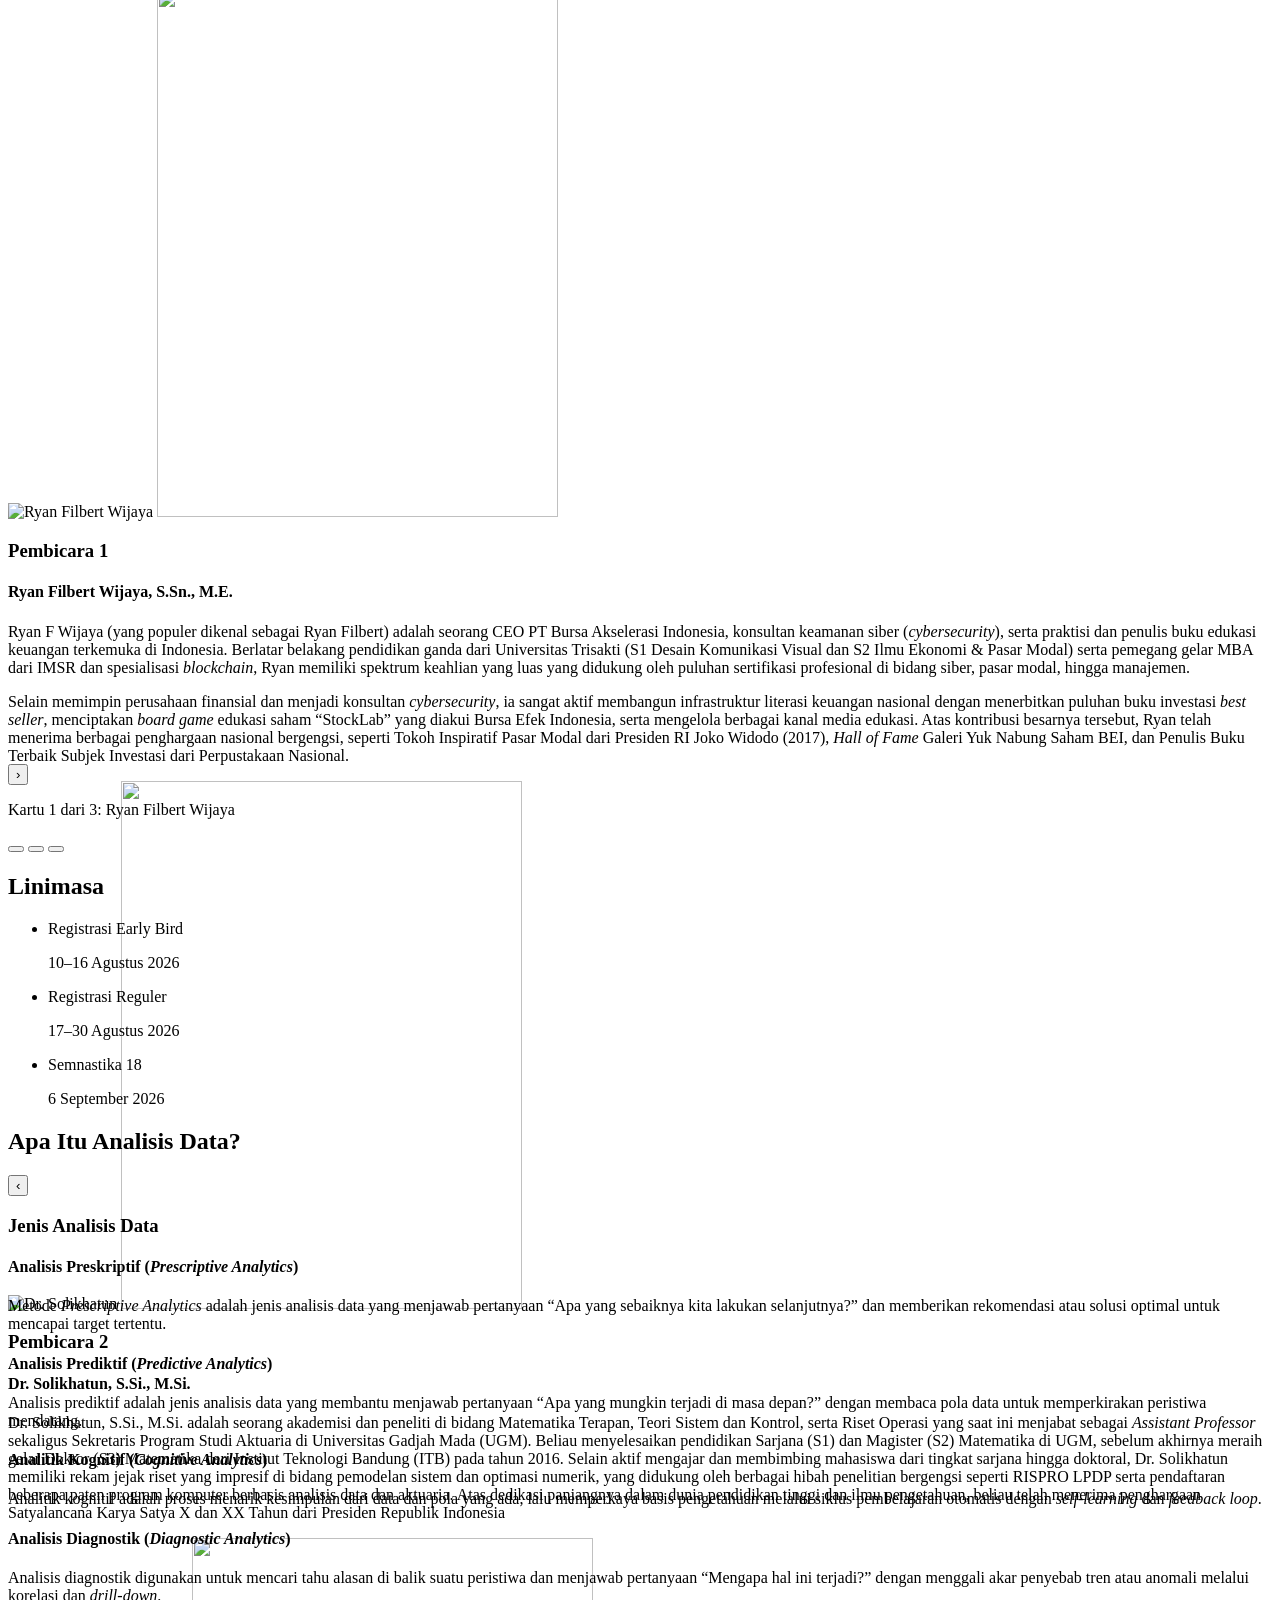
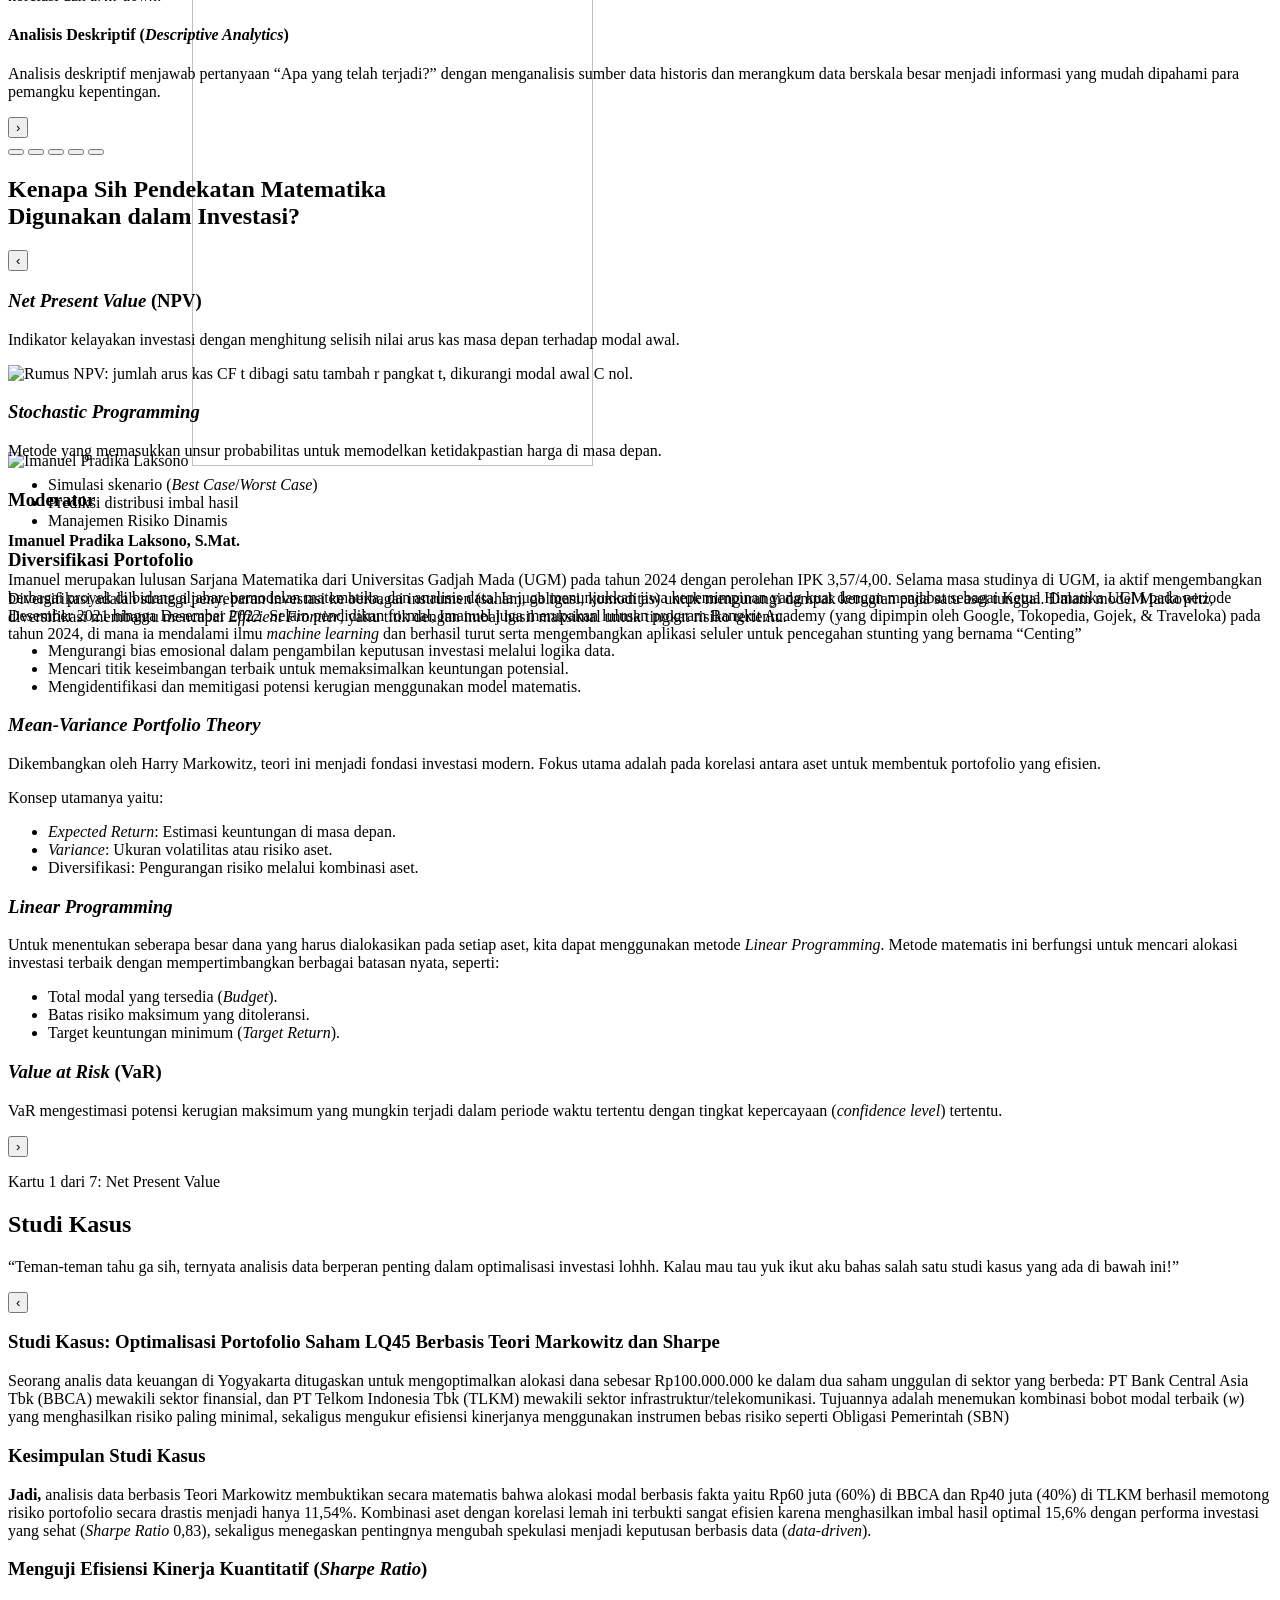
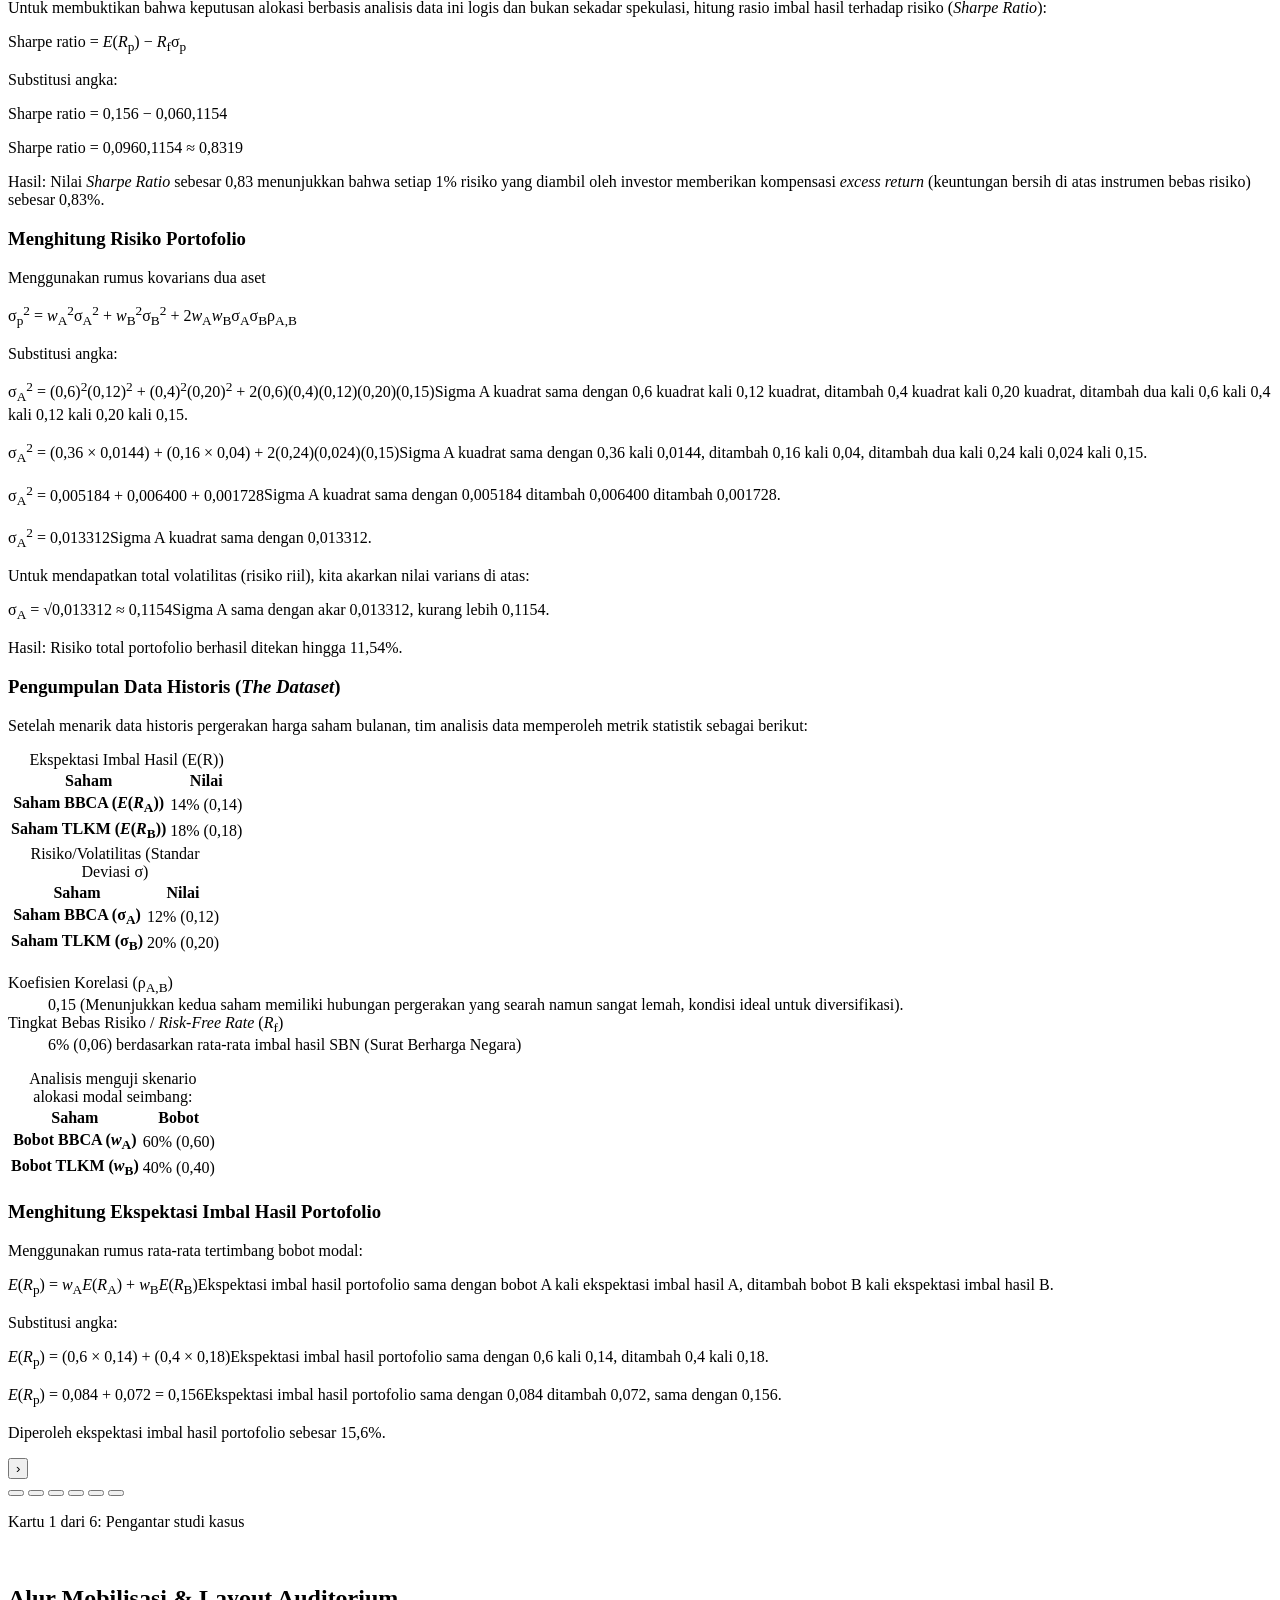
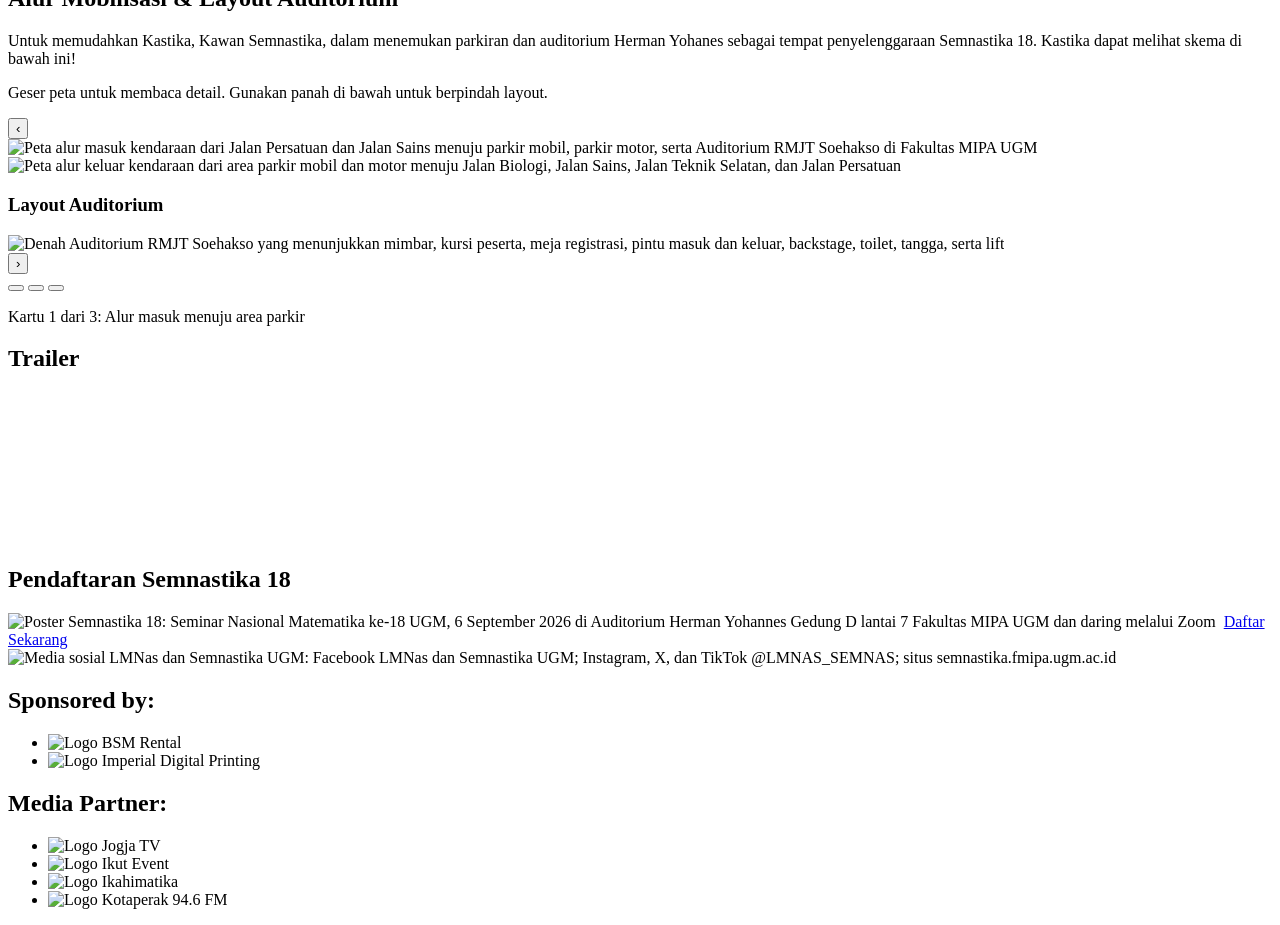
==== commit 3e2ad241: "fix: correct footer partner labels" ====
--- a/deployed/wordpress-embed.html
+++ b/deployed/wordpress-embed.html
@@ -499,8 +499,8 @@
       <div class="site-footer__inner">
         <img class="site-footer__branding" src="https://cdn.jsdelivr.net/gh/Zikzaklucu/Semnastika-18@main/assets/footer-branding.svg" width="617" height="165" alt="Media sosial LMNas dan Semnastika UGM: Facebook LMNas dan Semnastika UGM; Instagram, X, dan TikTok @LMNAS_SEMNAS; situs semnastika.fmipa.ugm.ac.id">
         <div class="footer-group footer-group--media">
-          <h2>Media Partner:</h2>
-          <ul class="footer-logos footer-logos--media" aria-label="Media partner Semnastika 18">
+          <h2>Sponsored by:</h2>
+          <ul class="footer-logos footer-logos--media" aria-label="Sponsor Semnastika 18">
             <li class="footer-logo-item footer-logo-item--bsm">
               <img class="footer-logo" src="https://cdn.jsdelivr.net/gh/Zikzaklucu/Semnastika-18@main/assets/media-partner-bsm-rental.png" width="2019" height="893" alt="Logo BSM Rental">
             </li>
@@ -510,8 +510,8 @@
           </ul>
         </div>
         <div class="footer-group footer-group--sponsors">
-          <h2>Sponsored by:</h2>
-          <ul class="footer-logos footer-logos--sponsors" aria-label="Sponsor Semnastika 18">
+          <h2>Media Partner:</h2>
+          <ul class="footer-logos footer-logos--sponsors" aria-label="Media partner Semnastika 18">
             <li class="footer-logo-item footer-logo-item--jogja-tv">
               <img class="footer-logo" src="https://cdn.jsdelivr.net/gh/Zikzaklucu/Semnastika-18@main/assets/sponsor-jogja-tv.png" width="1374" height="158" alt="Logo Jogja TV">
             </li>
